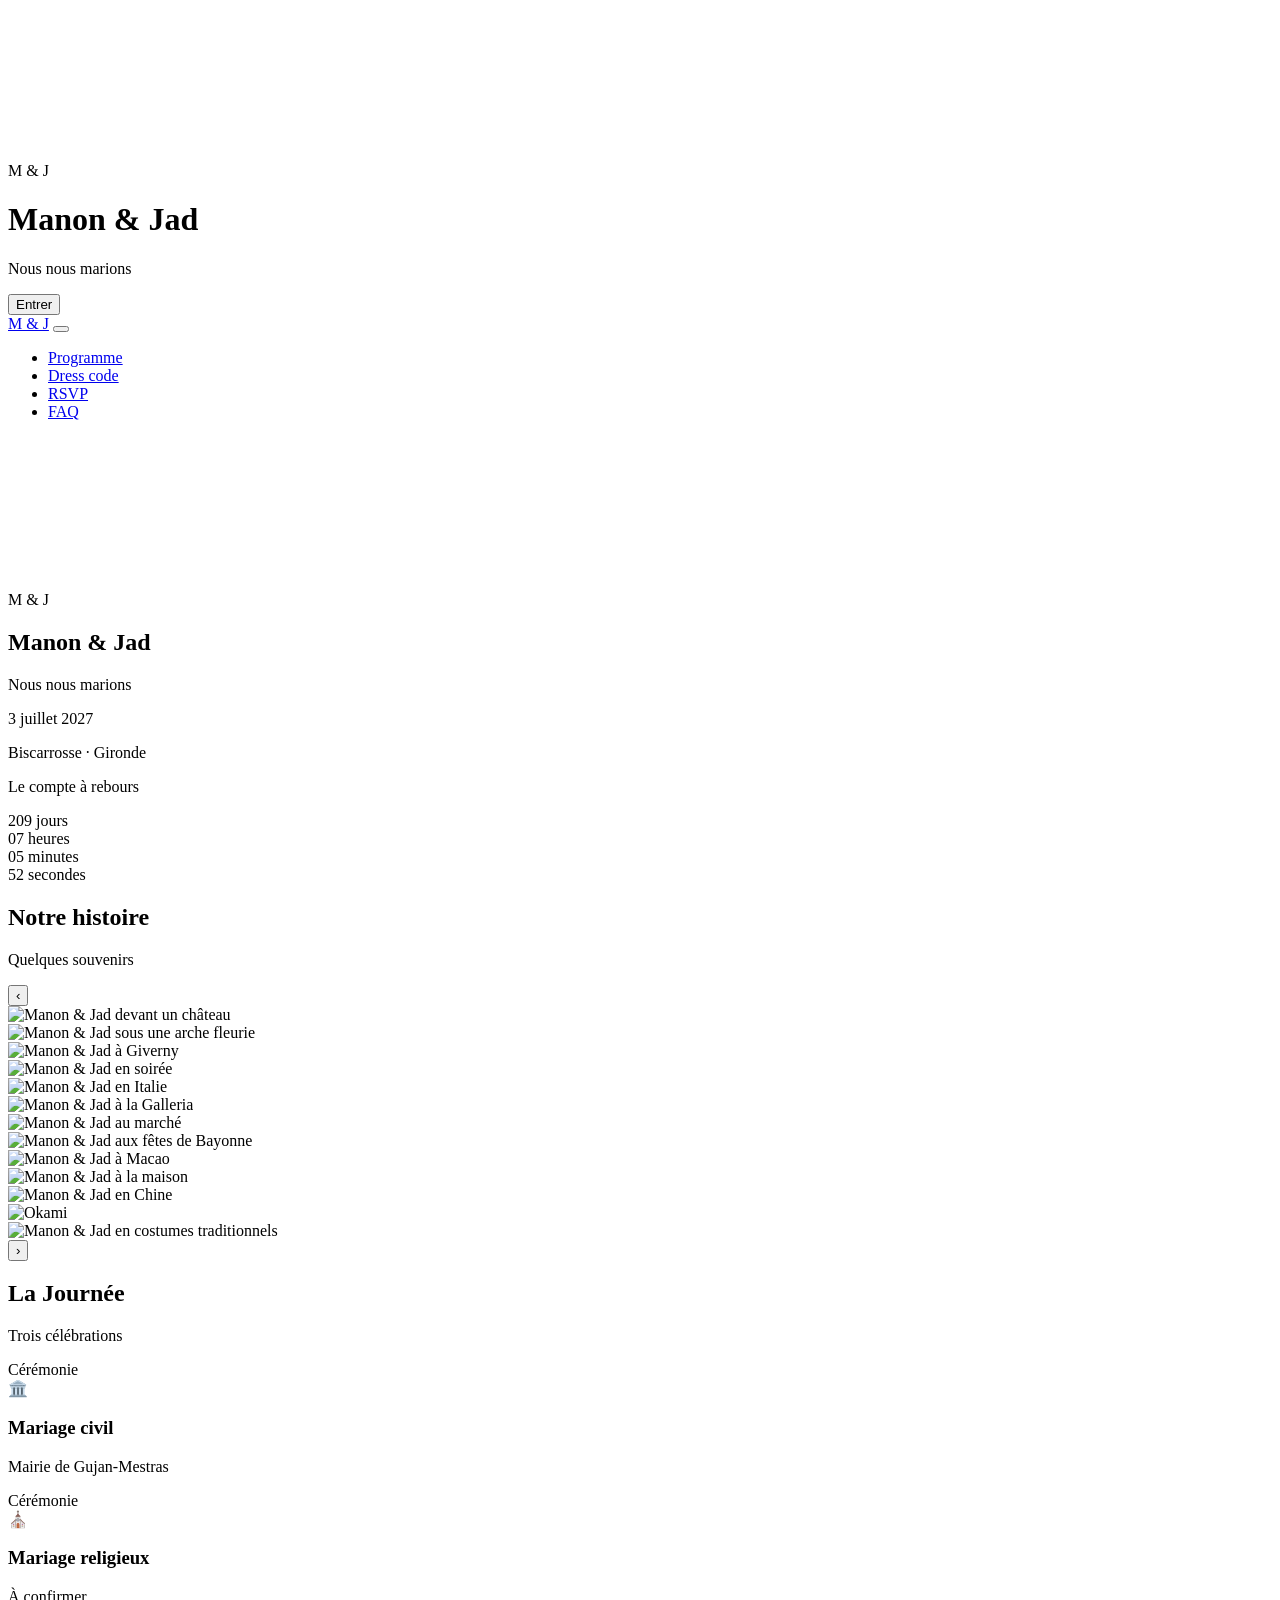
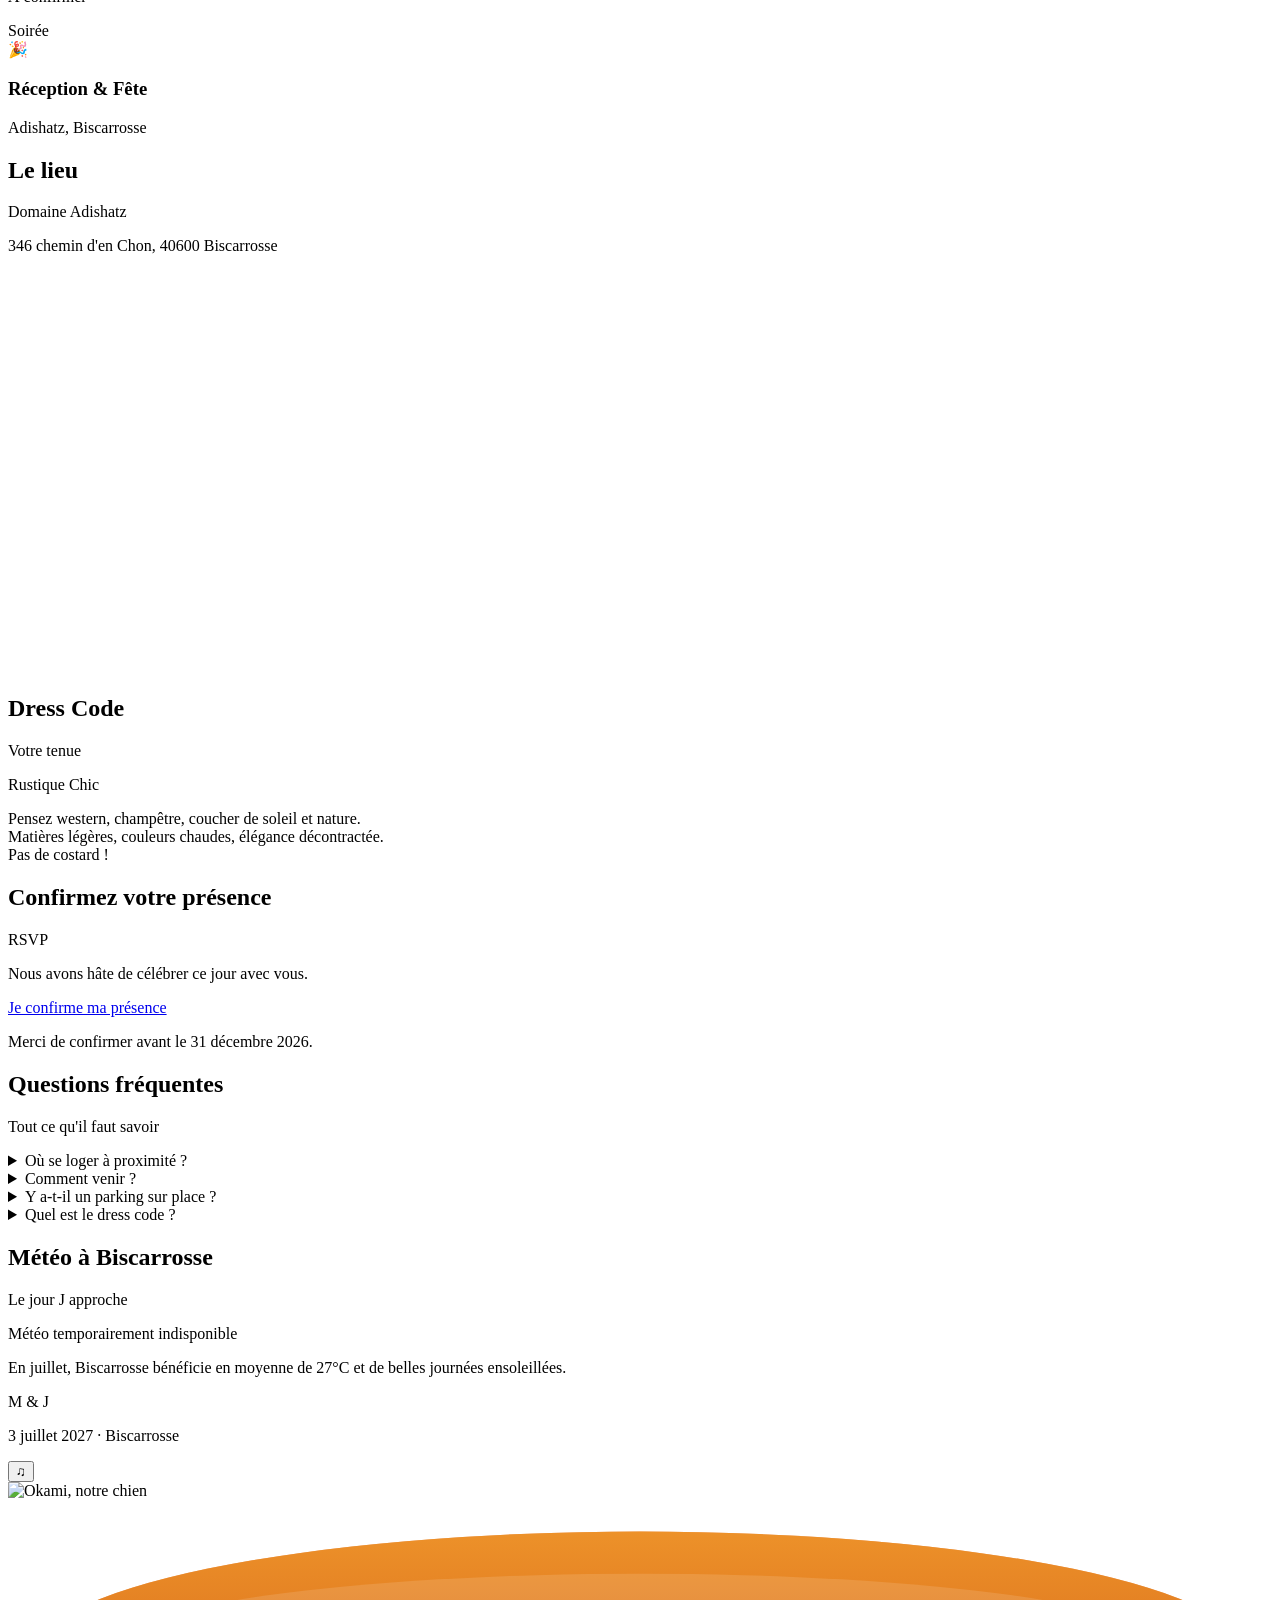
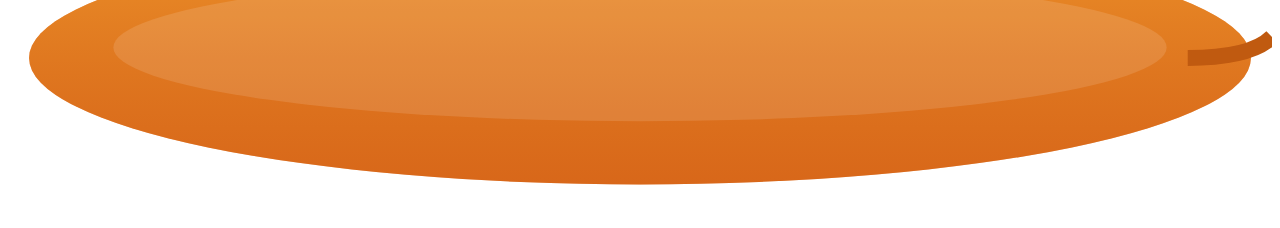
==== index.html @ ab93e3b0 "style: Manon & Jad partout + revert hero mobile Co-Authored-By: Claude Opus 4.6 <noreply@anthropic.c" ====
<!DOCTYPE html><html lang="fr"> <head><meta charset="UTF-8"><meta name="viewport" content="width=device-width, initial-scale=1.0"><meta name="description" content="Mariage de Manon & Jad - 3 juillet 2027 - Biscarrosse, Gironde"><meta property="og:title" content="Manon &amp; Jad - 3 juillet 2027"><meta property="og:description" content="Manon & Jad se marient le 3 juillet 2027 à Biscarrosse"><meta property="og:image" content="https://lupa-et-lupo.github.io/site-mariage/images/hero-aquarelle.png"><meta property="og:type" content="website"><meta property="og:url" content="https://lupa-et-lupo.github.io/site-mariage/"><link rel="icon" type="image/svg+xml" href="/mariage-jad-manon/favicon.svg"><title>Manon &amp; Jad - 3 juillet 2027</title><link rel="stylesheet" href="/mariage-jad-manon/_astro/index.U7DSeB22.css"></head> <body>  <div class="splash" id="splash" data-astro-cid-mlbag6b5> <video class="splash-video" autoplay muted loop playsinline poster="/mariage-jad-manon/images/hero-aquarelle.png" data-astro-cid-mlbag6b5> <source src="/mariage-jad-manon/images/hero-video.mp4" type="video/mp4" data-astro-cid-mlbag6b5> </video> <div class="splash-overlay" data-astro-cid-mlbag6b5></div> <div class="splash-content" data-astro-cid-mlbag6b5> <div class="splash-monogram" data-astro-cid-mlbag6b5>M & J</div> <h1 class="splash-names" data-astro-cid-mlbag6b5>Manon <span class="splash-amp" data-astro-cid-mlbag6b5>&</span> Jad</h1> <p class="splash-tagline" data-astro-cid-mlbag6b5>Nous nous marions</p> <button class="splash-enter" id="splash-enter" data-astro-cid-mlbag6b5>Entrer</button> </div> </div>  <script type="module">const e=document.getElementById("splash"),t=document.getElementById("splash-enter");document.body.classList.add("splash-active");t?.addEventListener("click",()=>{e?.classList.add("fade-out"),document.body.classList.remove("splash-active"),setTimeout(()=>{e?.remove()},800),document.dispatchEvent(new CustomEvent("siteEntered"))});</script> <nav class="navbar" id="navbar" data-astro-cid-5blmo7yk> <a href="#accueil" class="nav-logo" data-astro-cid-5blmo7yk>M & J</a> <button class="nav-toggle" id="nav-toggle" aria-label="Menu" data-astro-cid-5blmo7yk> <span data-astro-cid-5blmo7yk></span> <span data-astro-cid-5blmo7yk></span> <span data-astro-cid-5blmo7yk></span> </button> <ul class="nav-links" id="nav-links" data-astro-cid-5blmo7yk> <li data-astro-cid-5blmo7yk><a href="#programme" data-astro-cid-5blmo7yk>Programme</a></li> <li data-astro-cid-5blmo7yk><a href="#dresscode" data-astro-cid-5blmo7yk>Dress code</a></li> <li data-astro-cid-5blmo7yk><a href="#rsvp" data-astro-cid-5blmo7yk>RSVP</a></li> <li data-astro-cid-5blmo7yk><a href="#faq" data-astro-cid-5blmo7yk>FAQ</a></li> </ul> </nav> <script type="module">const e=document.getElementById("navbar"),l=document.getElementById("nav-toggle"),n=document.getElementById("nav-links");function s(){e&&(window.scrollY>80?e.classList.add("scrolled"):e.classList.remove("scrolled"))}window.addEventListener("scroll",s);s();l?.addEventListener("click",()=>{n?.classList.toggle("open"),l.classList.toggle("open")});n?.querySelectorAll("a").forEach(t=>{t.addEventListener("click",()=>{n.classList.remove("open"),l?.classList.remove("open")})});</script> <section class="hero" id="accueil" data-astro-cid-bbe6dxrz> <video class="hero-video" autoplay muted loop playsinline poster="/mariage-jad-manon/images/hero-aquarelle.png" data-astro-cid-bbe6dxrz> <source src="/mariage-jad-manon/images/hero-video.mp4" type="video/mp4" data-astro-cid-bbe6dxrz> </video> <div class="hero-overlay" data-astro-cid-bbe6dxrz></div> <div class="hero-content" data-astro-cid-bbe6dxrz> <div class="monogram" data-astro-cid-bbe6dxrz>M & J</div> <h1 class="names" data-astro-cid-bbe6dxrz>Manon <span class="amp" data-astro-cid-bbe6dxrz>&</span> Jad</h1> <p class="hero-tagline" data-astro-cid-bbe6dxrz>Nous nous marions</p> <p class="hero-date" data-astro-cid-bbe6dxrz>3 juillet 2027</p> <p class="hero-lieu" data-astro-cid-bbe6dxrz>Biscarrosse &middot; Gironde</p> </div> <div class="scroll-indicator" aria-hidden="true" data-astro-cid-bbe6dxrz> <div class="chevron" data-astro-cid-bbe6dxrz></div> <div class="chevron" data-astro-cid-bbe6dxrz></div> </div> </section> <section class="countdown-section" data-astro-cid-rice64zl> <p class="countdown-label" data-astro-cid-rice64zl>Le compte à rebours</p> <div class="countdown" data-astro-cid-rice64zl> <div class="countdown-item reveal" data-astro-cid-rice64zl> <span class="countdown-number" id="days" data-astro-cid-rice64zl>---</span> <span class="countdown-unit" data-astro-cid-rice64zl>jours</span> </div> <div class="countdown-item reveal" data-astro-cid-rice64zl> <span class="countdown-number" id="hours" data-astro-cid-rice64zl>--</span> <span class="countdown-unit" data-astro-cid-rice64zl>heures</span> </div> <div class="countdown-item reveal" data-astro-cid-rice64zl> <span class="countdown-number" id="minutes" data-astro-cid-rice64zl>--</span> <span class="countdown-unit" data-astro-cid-rice64zl>minutes</span> </div> <div class="countdown-item reveal" data-astro-cid-rice64zl> <span class="countdown-number" id="seconds" data-astro-cid-rice64zl>--</span> <span class="countdown-unit" data-astro-cid-rice64zl>secondes</span> </div> </div> </section> <script type="module">function d(){const c=new Date("2027-07-03T14:00:00"),a=new Date,t=c.getTime()-a.getTime();if(t<=0)return;const i=Math.floor(t/(1e3*60*60*24)),r=Math.floor(t%(1e3*60*60*24)/(1e3*60*60)),u=Math.floor(t%(1e3*60*60)/(1e3*60)),l=Math.floor(t%(1e3*60)/1e3),e=document.getElementById("days"),n=document.getElementById("hours"),o=document.getElementById("minutes"),s=document.getElementById("seconds");e&&(e.textContent=String(i)),n&&(n.textContent=String(r).padStart(2,"0")),o&&(o.textContent=String(u).padStart(2,"0")),s&&(s.textContent=String(l).padStart(2,"0"))}d();setInterval(d,1e3);</script> <section class="section-gallery" id="galerie" data-astro-cid-ihllb3az> <h2 class="section-title" data-astro-cid-ihllb3az>Notre histoire</h2> <p class="section-sub" data-astro-cid-ihllb3az>Quelques souvenirs</p> <div class="carousel-wrapper" data-astro-cid-ihllb3az> <button class="carousel-arrow carousel-prev" id="carousel-prev" aria-label="Photo précédente" data-astro-cid-ihllb3az>&#8249;</button> <div class="carousel-track" id="carousel-track" data-astro-cid-ihllb3az> <div class="carousel-item" data-astro-cid-ihllb3az> <img src="/mariage-jad-manon/images/gallery/photo-1.jpg" alt="Manon &amp; Jad devant un château" loading="lazy" data-astro-cid-ihllb3az> </div><div class="carousel-item" data-astro-cid-ihllb3az> <img src="/mariage-jad-manon/images/gallery/photo-2.jpg" alt="Manon &amp; Jad sous une arche fleurie" loading="lazy" data-astro-cid-ihllb3az> </div><div class="carousel-item" data-astro-cid-ihllb3az> <img src="/mariage-jad-manon/images/gallery/photo-7.jpg" alt="Manon &amp; Jad à Giverny" loading="lazy" data-astro-cid-ihllb3az> </div><div class="carousel-item" data-astro-cid-ihllb3az> <img src="/mariage-jad-manon/images/gallery/photo-4.jpg" alt="Manon &amp; Jad en soirée" loading="lazy" data-astro-cid-ihllb3az> </div><div class="carousel-item" data-astro-cid-ihllb3az> <img src="/mariage-jad-manon/images/gallery/photo-8.jpg" alt="Manon &amp; Jad en Italie" loading="lazy" data-astro-cid-ihllb3az> </div><div class="carousel-item" data-astro-cid-ihllb3az> <img src="/mariage-jad-manon/images/gallery/photo-9.jpg" alt="Manon &amp; Jad à la Galleria" loading="lazy" data-astro-cid-ihllb3az> </div><div class="carousel-item" data-astro-cid-ihllb3az> <img src="/mariage-jad-manon/images/gallery/photo-3.jpg" alt="Manon &amp; Jad au marché" loading="lazy" data-astro-cid-ihllb3az> </div><div class="carousel-item" data-astro-cid-ihllb3az> <img src="/mariage-jad-manon/images/gallery/photo-10.jpg" alt="Manon &amp; Jad aux fêtes de Bayonne" loading="lazy" data-astro-cid-ihllb3az> </div><div class="carousel-item" data-astro-cid-ihllb3az> <img src="/mariage-jad-manon/images/gallery/photo-11.jpg" alt="Manon &amp; Jad à Macao" loading="lazy" data-astro-cid-ihllb3az> </div><div class="carousel-item" data-astro-cid-ihllb3az> <img src="/mariage-jad-manon/images/gallery/photo-6.jpg" alt="Manon &amp; Jad à la maison" loading="lazy" data-astro-cid-ihllb3az> </div><div class="carousel-item" data-astro-cid-ihllb3az> <img src="/mariage-jad-manon/images/gallery/photo-12.jpg" alt="Manon &amp; Jad en Chine" loading="lazy" data-astro-cid-ihllb3az> </div><div class="carousel-item" data-astro-cid-ihllb3az> <img src="/mariage-jad-manon/images/gallery/photo-5.jpg" alt="Okami" loading="lazy" data-astro-cid-ihllb3az> </div><div class="carousel-item" data-astro-cid-ihllb3az> <img src="/mariage-jad-manon/images/gallery/photo-13.jpg" alt="Manon &amp; Jad en costumes traditionnels" loading="lazy" data-astro-cid-ihllb3az> </div> </div> <button class="carousel-arrow carousel-next" id="carousel-next" aria-label="Photo suivante" data-astro-cid-ihllb3az>&#8250;</button> </div> </section>  <script type="module">const e=document.getElementById("carousel-track"),r=document.getElementById("carousel-prev"),a=document.getElementById("carousel-next");if(e){r?.addEventListener("click",()=>{e.scrollBy({left:-320,behavior:"smooth"})}),a?.addEventListener("click",()=>{e.scrollBy({left:320,behavior:"smooth"})});let t=!1,o,l;e.addEventListener("mousedown",s=>{t=!0,e.classList.add("grabbing"),o=s.pageX-e.offsetLeft,l=e.scrollLeft}),e.addEventListener("mouseleave",()=>{t=!1,e.classList.remove("grabbing")}),e.addEventListener("mouseup",()=>{t=!1,e.classList.remove("grabbing")}),e.addEventListener("mousemove",s=>{if(!t)return;s.preventDefault();const n=(s.pageX-e.offsetLeft-o)*1.5;e.scrollLeft=l-n})}</script> <section class="section-events" id="programme" data-astro-cid-bqssetp2> <h2 class="section-title" data-astro-cid-bqssetp2>La Journée</h2> <p class="section-sub" data-astro-cid-bqssetp2>Trois célébrations</p> <div class="events-grid" data-astro-cid-bqssetp2> <div class="event-card reveal" data-astro-cid-bqssetp2> <span class="event-time" data-astro-cid-bqssetp2>Cérémonie</span> <div class="event-icon" data-astro-cid-bqssetp2>🏛️</div> <h3 data-astro-cid-bqssetp2>Mariage civil</h3> <p data-astro-cid-bqssetp2>Mairie de Gujan-Mestras</p> </div> <div class="event-card reveal" data-astro-cid-bqssetp2> <span class="event-time" data-astro-cid-bqssetp2>Cérémonie</span> <div class="event-icon" data-astro-cid-bqssetp2>⛪</div> <h3 data-astro-cid-bqssetp2>Mariage religieux</h3> <p data-astro-cid-bqssetp2>À confirmer</p> </div> <div class="event-card reveal" data-astro-cid-bqssetp2> <span class="event-time" data-astro-cid-bqssetp2>Soirée</span> <div class="event-icon" data-astro-cid-bqssetp2>🎉</div> <h3 data-astro-cid-bqssetp2>Réception & Fête</h3> <p data-astro-cid-bqssetp2>Adishatz, Biscarrosse</p> </div> </div> </section> <section class="section-lieu" id="lieu" data-astro-cid-ng3qqxoy> <h2 class="section-title" data-astro-cid-ng3qqxoy>Le lieu</h2> <p class="section-sub" data-astro-cid-ng3qqxoy>Domaine Adishatz</p> <p class="lieu-address reveal" data-astro-cid-ng3qqxoy>346 chemin d'en Chon, 40600 Biscarrosse</p> <div class="lieu-map reveal" data-astro-cid-ng3qqxoy> <iframe src="https://www.google.com/maps/embed?pb=!1m18!1m12!1m3!1d2500000!2d2.5!3d46.5!2m3!1f0!2f0!3f0!3m2!1i1024!2i768!4f13.1!3m3!1m2!1s0xd54a9c8b0e8b8c1%3A0x0!2zNDTCsDI1JzUzLjAiTiAxwrAwOScxNS4zIlc!5e1!3m2!1sfr!2sfr!4v1" width="100%" height="400" style="border:0; border-radius:4px;" allowfullscreen="" loading="lazy" referrerpolicy="no-referrer-when-downgrade" data-astro-cid-ng3qqxoy>
    </iframe> </div> </section> <section class="section-dresscode" id="dresscode" data-astro-cid-q4citqkx> <h2 class="section-title" data-astro-cid-q4citqkx>Dress Code</h2> <p class="section-sub" data-astro-cid-q4citqkx>Votre tenue</p> <div class="dresscode-tag reveal" data-astro-cid-q4citqkx> <span data-astro-cid-q4citqkx>Rustique Chic</span> </div> <p class="dresscode-text reveal" data-astro-cid-q4citqkx>
Pensez western, champêtre, coucher de soleil et nature.<br data-astro-cid-q4citqkx>
Matières légères, couleurs chaudes, élégance décontractée.<br data-astro-cid-q4citqkx>
Pas de costard !
</p> </section> <section class="section-rsvp" id="rsvp" data-astro-cid-6st2aqjv> <h2 class="section-title" data-astro-cid-6st2aqjv>Confirmez votre présence</h2> <p class="section-sub" data-astro-cid-6st2aqjv>RSVP</p> <p class="rsvp-text reveal" data-astro-cid-6st2aqjv>
Nous avons hâte de célébrer ce jour avec vous.
</p> <a href="https://forms.gle/mvz8ZEUBcFnYj1Mh6" class="rsvp-button reveal" target="_blank" rel="noopener noreferrer" data-astro-cid-6st2aqjv>
Je confirme ma présence
</a> <p class="rsvp-note reveal" data-astro-cid-6st2aqjv>
Merci de confirmer avant le 31 décembre 2026.
</p> </section> <section class="section-faq" id="faq" data-astro-cid-z6gx6xcw> <h2 class="section-title" data-astro-cid-z6gx6xcw>Questions fréquentes</h2> <p class="section-sub" data-astro-cid-z6gx6xcw>Tout ce qu'il faut savoir</p> <div class="faq-list" data-astro-cid-z6gx6xcw> <details class="faq-item reveal" data-astro-cid-z6gx6xcw> <summary class="faq-question" data-astro-cid-z6gx6xcw>Où se loger à proximité ?</summary> <p class="faq-answer" data-astro-cid-z6gx6xcw>Il y a de nombreux Airbnb et campings très bien notés à proximité de Biscarrosse. Nous vous communiquerons prochainement de bonnes adresses et recommandations.</p> </details><details class="faq-item reveal" data-astro-cid-z6gx6xcw> <summary class="faq-question" data-astro-cid-z6gx6xcw>Comment venir ?</summary> <p class="faq-answer" data-astro-cid-z6gx6xcw>Depuis Paris, les gares les plus proches sont Arcachon, Bordeaux et Gujan-Mestras. À partir de là, le mieux est d&#39;être véhiculé pour rejoindre Biscarrosse.</p> </details><details class="faq-item reveal" data-astro-cid-z6gx6xcw> <summary class="faq-question" data-astro-cid-z6gx6xcw>Y a-t-il un parking sur place ?</summary> <p class="faq-answer" data-astro-cid-z6gx6xcw>Oui, un parking est disponible sur place.</p> </details><details class="faq-item reveal" data-astro-cid-z6gx6xcw> <summary class="faq-question" data-astro-cid-z6gx6xcw>Quel est le dress code ?</summary> <p class="faq-answer" data-astro-cid-z6gx6xcw>Rustique chic, western, champêtre. Pensez matières légères et élégance décontractée. Pas de costard !</p> </details> </div> </section> <section class="section-weather" id="meteo" data-astro-cid-nxvviakx> <h2 class="section-title" data-astro-cid-nxvviakx>Météo à Biscarrosse</h2> <p class="section-sub" data-astro-cid-nxvviakx>Le jour J approche</p> <div class="weather-card reveal" id="weather-card" data-astro-cid-nxvviakx> <div class="weather-loading" id="weather-loading" data-astro-cid-nxvviakx> <span class="weather-spinner" data-astro-cid-nxvviakx></span> <p data-astro-cid-nxvviakx>Chargement de la météo...</p> </div> <div class="weather-content" id="weather-content" style="display:none" data-astro-cid-nxvviakx> <div class="weather-main" data-astro-cid-nxvviakx> <span class="weather-icon" id="weather-icon" data-astro-cid-nxvviakx></span> <span class="weather-temp" id="weather-temp" data-astro-cid-nxvviakx></span> </div> <p class="weather-desc" id="weather-desc" data-astro-cid-nxvviakx></p> <div class="weather-details" data-astro-cid-nxvviakx> <div class="weather-detail" data-astro-cid-nxvviakx> <span class="detail-label" data-astro-cid-nxvviakx>Ressenti</span> <span class="detail-value" id="weather-feels" data-astro-cid-nxvviakx></span> </div> <div class="weather-detail" data-astro-cid-nxvviakx> <span class="detail-label" data-astro-cid-nxvviakx>Vent</span> <span class="detail-value" id="weather-wind" data-astro-cid-nxvviakx></span> </div> <div class="weather-detail" data-astro-cid-nxvviakx> <span class="detail-label" data-astro-cid-nxvviakx>Humidité</span> <span class="detail-value" id="weather-humidity" data-astro-cid-nxvviakx></span> </div> </div> </div> </div> <p class="weather-note reveal" data-astro-cid-nxvviakx>
En juillet, Biscarrosse bénéficie en moyenne de 27°C et de belles journées ensoleillées.
</p> </section> <script type="module">async function h(){const t=document.getElementById("weather-loading"),n=document.getElementById("weather-content");try{const e=(await(await fetch("https://api.open-meteo.com/v1/forecast?latitude=44.3917&longitude=-1.1667&current=temperature_2m,relative_humidity_2m,apparent_temperature,wind_speed_10m,weather_code&timezone=Europe/Paris")).json()).current,u={0:{icon:"☀️",desc:"Ciel dégagé"},1:{icon:"🌤️",desc:"Peu nuageux"},2:{icon:"⛅",desc:"Partiellement nuageux"},3:{icon:"☁️",desc:"Couvert"},45:{icon:"🌫️",desc:"Brouillard"},48:{icon:"🌫️",desc:"Brouillard givrant"},51:{icon:"🌦️",desc:"Bruine légère"},53:{icon:"🌦️",desc:"Bruine"},55:{icon:"🌧️",desc:"Bruine dense"},61:{icon:"🌧️",desc:"Pluie légère"},63:{icon:"🌧️",desc:"Pluie"},65:{icon:"🌧️",desc:"Forte pluie"},80:{icon:"🌦️",desc:"Averses"},81:{icon:"🌧️",desc:"Averses modérées"},82:{icon:"⛈️",desc:"Fortes averses"},95:{icon:"⚡",desc:"Orage"}},l=e.weather_code,c=u[l]||{icon:"☀️",desc:"Beau temps"},o=document.getElementById("weather-icon"),i=document.getElementById("weather-temp"),d=document.getElementById("weather-desc"),r=document.getElementById("weather-feels"),s=document.getElementById("weather-wind"),a=document.getElementById("weather-humidity");o&&(o.textContent=c.icon),i&&(i.textContent=Math.round(e.temperature_2m)+"°C"),d&&(d.textContent=c.desc),r&&(r.textContent=Math.round(e.apparent_temperature)+"°C"),s&&(s.textContent=Math.round(e.wind_speed_10m)+" km/h"),a&&(a.textContent=e.relative_humidity_2m+"%"),t&&(t.style.display="none"),n&&(n.style.display="block")}catch{t&&(t.innerHTML="<p>Météo temporairement indisponible</p>")}}h();</script> <footer class="footer" data-astro-cid-sz7xmlte> <div class="footer-mono" data-astro-cid-sz7xmlte>M & J</div> <p data-astro-cid-sz7xmlte>3 juillet 2027 &middot; Biscarrosse</p> </footer> <button class="sound-toggle muted" id="sound-toggle" title="Ambiance sonore" aria-label="Activer ou couper le son"> <span class="sound-icon-off">&#9835;</span> <span class="sound-icon-on" style="display:none">&#9834;</span> </button> <audio id="ambient-audio" loop preload="auto" src="/mariage-jad-manon/sounds/waves.mp3"></audio> <audio id="music-audio" loop preload="auto" src="/mariage-jad-manon/sounds/surfin-usa.mp3"></audio> <script type="module">const t=document.getElementById("sound-toggle"),n=document.getElementById("ambient-audio"),o=document.getElementById("music-audio");let e=!1,l=!1;n&&(n.volume=.3);o&&(o.volume=.25);function u(){if(!t)return;const i=t.querySelector(".sound-icon-off"),s=t.querySelector(".sound-icon-on");i&&s&&(i.style.display=e?"none":"inline",s.style.display=e?"inline":"none"),t.classList.toggle("muted",!e)}function c(){n?.play().catch(()=>{}),o?.play().catch(()=>{})}function a(){n?.pause(),o?.pause()}document.addEventListener("siteEntered",()=>{l||(c(),(n||o)&&(e=!0,l=!0,u()))});t?.addEventListener("click",i=>{i.stopPropagation(),l=!0,e?(a(),e=!1):(c(),e=!0),u()});</script> <div class="okami-parallax" id="okami-parallax" data-astro-cid-x57fo524> <div class="okami-surf-wrapper" data-astro-cid-x57fo524> <img src="/mariage-jad-manon/images/okami.png" alt="Okami, notre chien" class="okami-img" data-astro-cid-x57fo524> <svg class="surfboard" viewBox="0 0 120 30" xmlns="http://www.w3.org/2000/svg" data-astro-cid-x57fo524> <ellipse cx="60" cy="15" rx="58" ry="12" fill="#e87020" data-astro-cid-x57fo524></ellipse> <ellipse cx="60" cy="15" rx="58" ry="12" fill="url(#surfGrad)" data-astro-cid-x57fo524></ellipse> <ellipse cx="60" cy="14" rx="50" ry="7" fill="rgba(255,255,255,0.12)" data-astro-cid-x57fo524></ellipse> <path d="M112 15 Q118 15 120 13" stroke="#c05a10" stroke-width="1.5" fill="none" data-astro-cid-x57fo524></path> <defs data-astro-cid-x57fo524> <linearGradient id="surfGrad" x1="0" y1="0" x2="0" y2="1" data-astro-cid-x57fo524> <stop offset="0%" stop-color="#f0a830" stop-opacity="0.6" data-astro-cid-x57fo524></stop> <stop offset="100%" stop-color="#c05a10" stop-opacity="0.4" data-astro-cid-x57fo524></stop> </linearGradient> </defs> </svg> </div> </div> <script type="module">const o=document.getElementById("okami-parallax");let t=!1;function a(){if(!o)return;const n=window.scrollY,l=window.innerHeight,s=document.documentElement.scrollHeight,e=n/(s-l),r=-n*.15,c=e*-120,i=Math.sin(e*Math.PI*3)*8;o.style.transform=`translateY(${r}px) translateX(${c}px) rotate(${i}deg)`,t=!1}window.addEventListener("scroll",()=>{t||(requestAnimationFrame(a),t=!0)});a();</script>  <script type="module">const s=new IntersectionObserver(e=>{e.forEach(r=>{r.isIntersecting&&r.target.classList.add("visible")})},{threshold:.1});document.querySelectorAll(".reveal").forEach(e=>{s.observe(e)});</script> </body> </html>
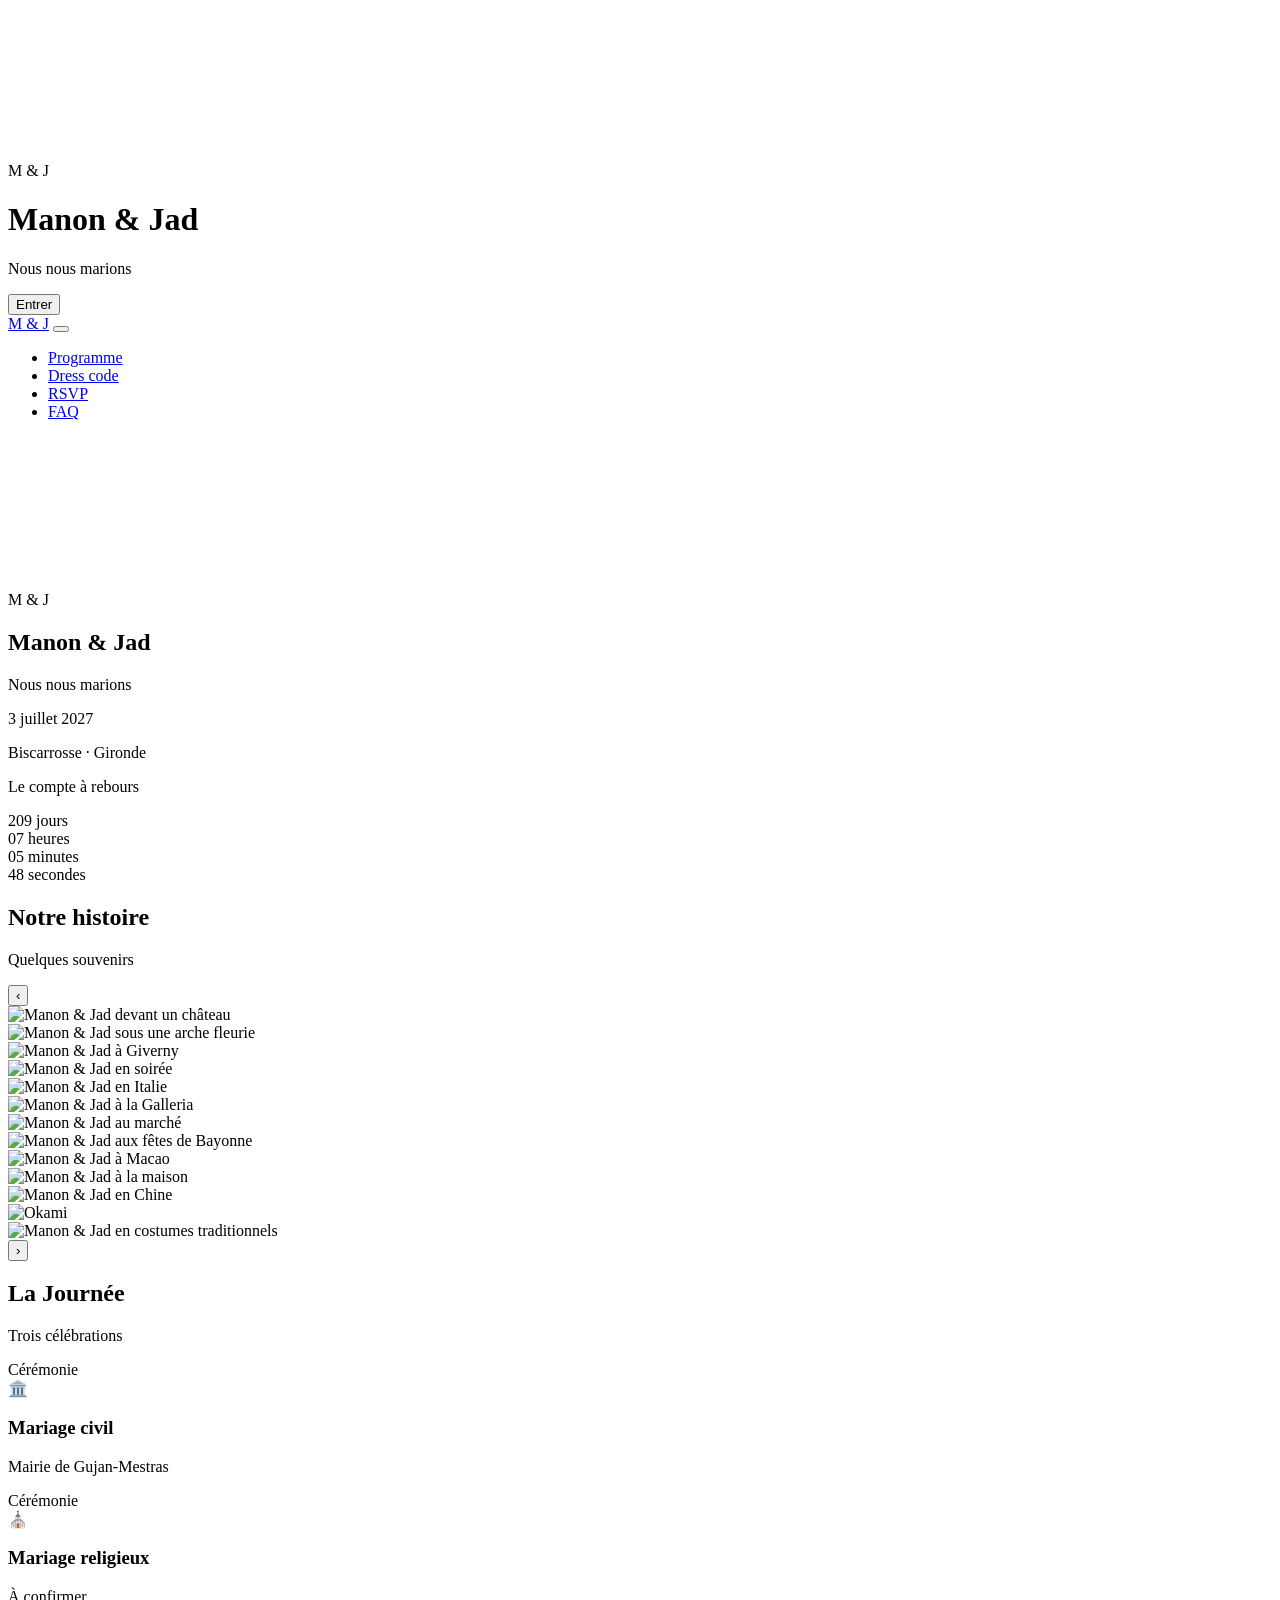
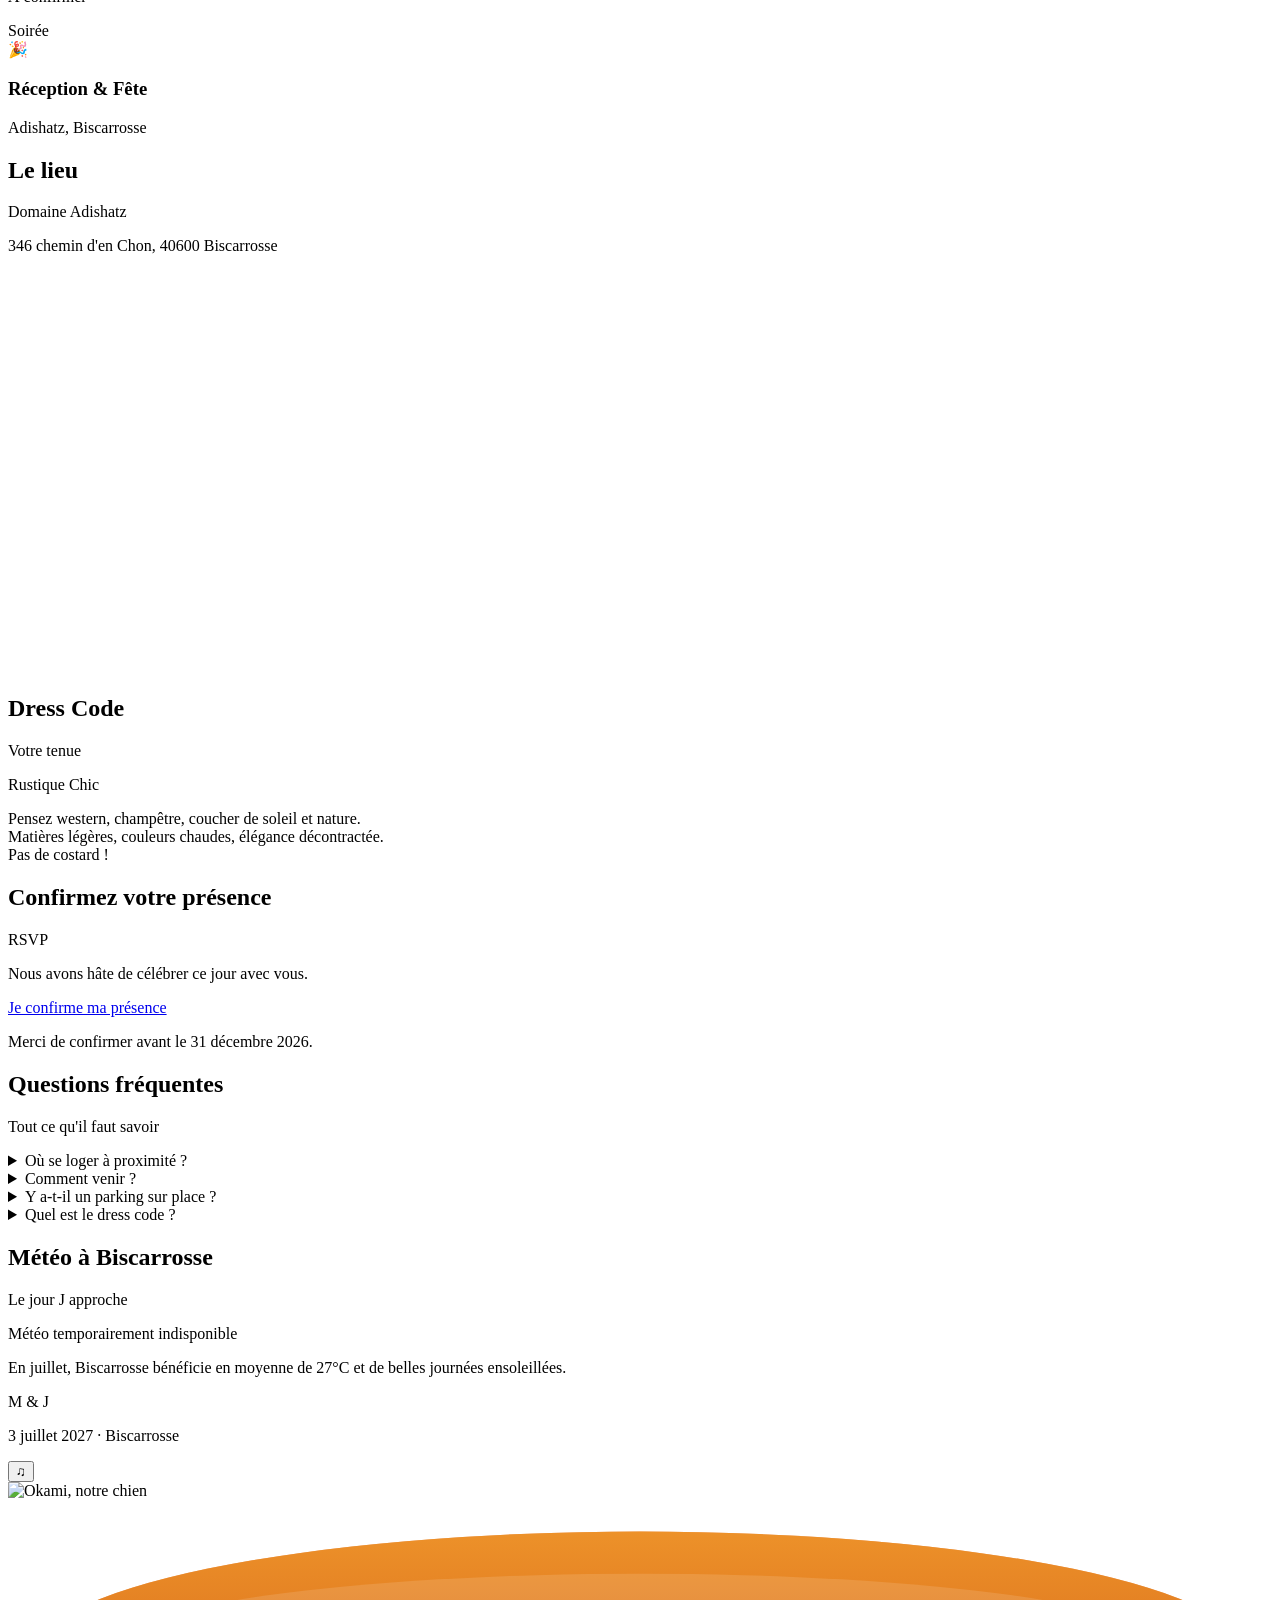
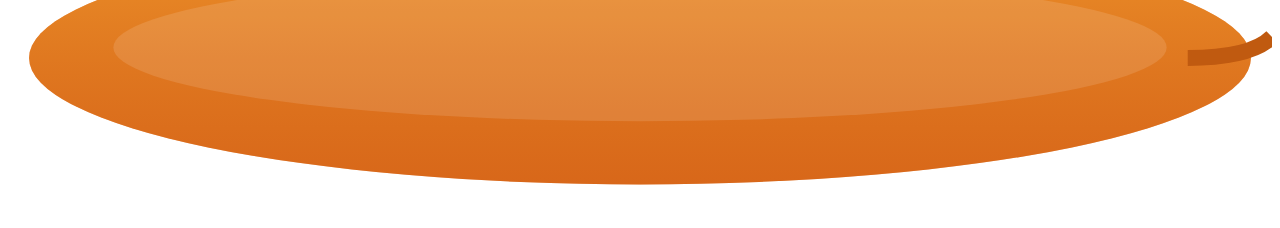
==== commit 7a1d7559: "style: hero mobile 50vh, contenu top-right Co-Authored-By: Claude Opus 4.6 <noreply@anthropic.com>" ====
--- a/index.html
+++ b/index.html
@@ -1,4 +1,4 @@
-<!DOCTYPE html><html lang="fr"> <head><meta charset="UTF-8"><meta name="viewport" content="width=device-width, initial-scale=1.0"><meta name="description" content="Mariage de Manon & Jad - 3 juillet 2027 - Biscarrosse, Gironde"><meta property="og:title" content="Manon &amp; Jad - 3 juillet 2027"><meta property="og:description" content="Manon & Jad se marient le 3 juillet 2027 à Biscarrosse"><meta property="og:image" content="https://lupa-et-lupo.github.io/site-mariage/images/hero-aquarelle.png"><meta property="og:type" content="website"><meta property="og:url" content="https://lupa-et-lupo.github.io/site-mariage/"><link rel="icon" type="image/svg+xml" href="/mariage-jad-manon/favicon.svg"><title>Manon &amp; Jad - 3 juillet 2027</title><link rel="stylesheet" href="/mariage-jad-manon/_astro/index.U7DSeB22.css"></head> <body>  <div class="splash" id="splash" data-astro-cid-mlbag6b5> <video class="splash-video" autoplay muted loop playsinline poster="/mariage-jad-manon/images/hero-aquarelle.png" data-astro-cid-mlbag6b5> <source src="/mariage-jad-manon/images/hero-video.mp4" type="video/mp4" data-astro-cid-mlbag6b5> </video> <div class="splash-overlay" data-astro-cid-mlbag6b5></div> <div class="splash-content" data-astro-cid-mlbag6b5> <div class="splash-monogram" data-astro-cid-mlbag6b5>M & J</div> <h1 class="splash-names" data-astro-cid-mlbag6b5>Manon <span class="splash-amp" data-astro-cid-mlbag6b5>&</span> Jad</h1> <p class="splash-tagline" data-astro-cid-mlbag6b5>Nous nous marions</p> <button class="splash-enter" id="splash-enter" data-astro-cid-mlbag6b5>Entrer</button> </div> </div>  <script type="module">const e=document.getElementById("splash"),t=document.getElementById("splash-enter");document.body.classList.add("splash-active");t?.addEventListener("click",()=>{e?.classList.add("fade-out"),document.body.classList.remove("splash-active"),setTimeout(()=>{e?.remove()},800),document.dispatchEvent(new CustomEvent("siteEntered"))});</script> <nav class="navbar" id="navbar" data-astro-cid-5blmo7yk> <a href="#accueil" class="nav-logo" data-astro-cid-5blmo7yk>M & J</a> <button class="nav-toggle" id="nav-toggle" aria-label="Menu" data-astro-cid-5blmo7yk> <span data-astro-cid-5blmo7yk></span> <span data-astro-cid-5blmo7yk></span> <span data-astro-cid-5blmo7yk></span> </button> <ul class="nav-links" id="nav-links" data-astro-cid-5blmo7yk> <li data-astro-cid-5blmo7yk><a href="#programme" data-astro-cid-5blmo7yk>Programme</a></li> <li data-astro-cid-5blmo7yk><a href="#dresscode" data-astro-cid-5blmo7yk>Dress code</a></li> <li data-astro-cid-5blmo7yk><a href="#rsvp" data-astro-cid-5blmo7yk>RSVP</a></li> <li data-astro-cid-5blmo7yk><a href="#faq" data-astro-cid-5blmo7yk>FAQ</a></li> </ul> </nav> <script type="module">const e=document.getElementById("navbar"),l=document.getElementById("nav-toggle"),n=document.getElementById("nav-links");function s(){e&&(window.scrollY>80?e.classList.add("scrolled"):e.classList.remove("scrolled"))}window.addEventListener("scroll",s);s();l?.addEventListener("click",()=>{n?.classList.toggle("open"),l.classList.toggle("open")});n?.querySelectorAll("a").forEach(t=>{t.addEventListener("click",()=>{n.classList.remove("open"),l?.classList.remove("open")})});</script> <section class="hero" id="accueil" data-astro-cid-bbe6dxrz> <video class="hero-video" autoplay muted loop playsinline poster="/mariage-jad-manon/images/hero-aquarelle.png" data-astro-cid-bbe6dxrz> <source src="/mariage-jad-manon/images/hero-video.mp4" type="video/mp4" data-astro-cid-bbe6dxrz> </video> <div class="hero-overlay" data-astro-cid-bbe6dxrz></div> <div class="hero-content" data-astro-cid-bbe6dxrz> <div class="monogram" data-astro-cid-bbe6dxrz>M & J</div> <h1 class="names" data-astro-cid-bbe6dxrz>Manon <span class="amp" data-astro-cid-bbe6dxrz>&</span> Jad</h1> <p class="hero-tagline" data-astro-cid-bbe6dxrz>Nous nous marions</p> <p class="hero-date" data-astro-cid-bbe6dxrz>3 juillet 2027</p> <p class="hero-lieu" data-astro-cid-bbe6dxrz>Biscarrosse &middot; Gironde</p> </div> <div class="scroll-indicator" aria-hidden="true" data-astro-cid-bbe6dxrz> <div class="chevron" data-astro-cid-bbe6dxrz></div> <div class="chevron" data-astro-cid-bbe6dxrz></div> </div> </section> <section class="countdown-section" data-astro-cid-rice64zl> <p class="countdown-label" data-astro-cid-rice64zl>Le compte à rebours</p> <div class="countdown" data-astro-cid-rice64zl> <div class="countdown-item reveal" data-astro-cid-rice64zl> <span class="countdown-number" id="days" data-astro-cid-rice64zl>---</span> <span class="countdown-unit" data-astro-cid-rice64zl>jours</span> </div> <div class="countdown-item reveal" data-astro-cid-rice64zl> <span class="countdown-number" id="hours" data-astro-cid-rice64zl>--</span> <span class="countdown-unit" data-astro-cid-rice64zl>heures</span> </div> <div class="countdown-item reveal" data-astro-cid-rice64zl> <span class="countdown-number" id="minutes" data-astro-cid-rice64zl>--</span> <span class="countdown-unit" data-astro-cid-rice64zl>minutes</span> </div> <div class="countdown-item reveal" data-astro-cid-rice64zl> <span class="countdown-number" id="seconds" data-astro-cid-rice64zl>--</span> <span class="countdown-unit" data-astro-cid-rice64zl>secondes</span> </div> </div> </section> <script type="module">function d(){const c=new Date("2027-07-03T14:00:00"),a=new Date,t=c.getTime()-a.getTime();if(t<=0)return;const i=Math.floor(t/(1e3*60*60*24)),r=Math.floor(t%(1e3*60*60*24)/(1e3*60*60)),u=Math.floor(t%(1e3*60*60)/(1e3*60)),l=Math.floor(t%(1e3*60)/1e3),e=document.getElementById("days"),n=document.getElementById("hours"),o=document.getElementById("minutes"),s=document.getElementById("seconds");e&&(e.textContent=String(i)),n&&(n.textContent=String(r).padStart(2,"0")),o&&(o.textContent=String(u).padStart(2,"0")),s&&(s.textContent=String(l).padStart(2,"0"))}d();setInterval(d,1e3);</script> <section class="section-gallery" id="galerie" data-astro-cid-ihllb3az> <h2 class="section-title" data-astro-cid-ihllb3az>Notre histoire</h2> <p class="section-sub" data-astro-cid-ihllb3az>Quelques souvenirs</p> <div class="carousel-wrapper" data-astro-cid-ihllb3az> <button class="carousel-arrow carousel-prev" id="carousel-prev" aria-label="Photo précédente" data-astro-cid-ihllb3az>&#8249;</button> <div class="carousel-track" id="carousel-track" data-astro-cid-ihllb3az> <div class="carousel-item" data-astro-cid-ihllb3az> <img src="/mariage-jad-manon/images/gallery/photo-1.jpg" alt="Manon &amp; Jad devant un château" loading="lazy" data-astro-cid-ihllb3az> </div><div class="carousel-item" data-astro-cid-ihllb3az> <img src="/mariage-jad-manon/images/gallery/photo-2.jpg" alt="Manon &amp; Jad sous une arche fleurie" loading="lazy" data-astro-cid-ihllb3az> </div><div class="carousel-item" data-astro-cid-ihllb3az> <img src="/mariage-jad-manon/images/gallery/photo-7.jpg" alt="Manon &amp; Jad à Giverny" loading="lazy" data-astro-cid-ihllb3az> </div><div class="carousel-item" data-astro-cid-ihllb3az> <img src="/mariage-jad-manon/images/gallery/photo-4.jpg" alt="Manon &amp; Jad en soirée" loading="lazy" data-astro-cid-ihllb3az> </div><div class="carousel-item" data-astro-cid-ihllb3az> <img src="/mariage-jad-manon/images/gallery/photo-8.jpg" alt="Manon &amp; Jad en Italie" loading="lazy" data-astro-cid-ihllb3az> </div><div class="carousel-item" data-astro-cid-ihllb3az> <img src="/mariage-jad-manon/images/gallery/photo-9.jpg" alt="Manon &amp; Jad à la Galleria" loading="lazy" data-astro-cid-ihllb3az> </div><div class="carousel-item" data-astro-cid-ihllb3az> <img src="/mariage-jad-manon/images/gallery/photo-3.jpg" alt="Manon &amp; Jad au marché" loading="lazy" data-astro-cid-ihllb3az> </div><div class="carousel-item" data-astro-cid-ihllb3az> <img src="/mariage-jad-manon/images/gallery/photo-10.jpg" alt="Manon &amp; Jad aux fêtes de Bayonne" loading="lazy" data-astro-cid-ihllb3az> </div><div class="carousel-item" data-astro-cid-ihllb3az> <img src="/mariage-jad-manon/images/gallery/photo-11.jpg" alt="Manon &amp; Jad à Macao" loading="lazy" data-astro-cid-ihllb3az> </div><div class="carousel-item" data-astro-cid-ihllb3az> <img src="/mariage-jad-manon/images/gallery/photo-6.jpg" alt="Manon &amp; Jad à la maison" loading="lazy" data-astro-cid-ihllb3az> </div><div class="carousel-item" data-astro-cid-ihllb3az> <img src="/mariage-jad-manon/images/gallery/photo-12.jpg" alt="Manon &amp; Jad en Chine" loading="lazy" data-astro-cid-ihllb3az> </div><div class="carousel-item" data-astro-cid-ihllb3az> <img src="/mariage-jad-manon/images/gallery/photo-5.jpg" alt="Okami" loading="lazy" data-astro-cid-ihllb3az> </div><div class="carousel-item" data-astro-cid-ihllb3az> <img src="/mariage-jad-manon/images/gallery/photo-13.jpg" alt="Manon &amp; Jad en costumes traditionnels" loading="lazy" data-astro-cid-ihllb3az> </div> </div> <button class="carousel-arrow carousel-next" id="carousel-next" aria-label="Photo suivante" data-astro-cid-ihllb3az>&#8250;</button> </div> </section>  <script type="module">const e=document.getElementById("carousel-track"),r=document.getElementById("carousel-prev"),a=document.getElementById("carousel-next");if(e){r?.addEventListener("click",()=>{e.scrollBy({left:-320,behavior:"smooth"})}),a?.addEventListener("click",()=>{e.scrollBy({left:320,behavior:"smooth"})});let t=!1,o,l;e.addEventListener("mousedown",s=>{t=!0,e.classList.add("grabbing"),o=s.pageX-e.offsetLeft,l=e.scrollLeft}),e.addEventListener("mouseleave",()=>{t=!1,e.classList.remove("grabbing")}),e.addEventListener("mouseup",()=>{t=!1,e.classList.remove("grabbing")}),e.addEventListener("mousemove",s=>{if(!t)return;s.preventDefault();const n=(s.pageX-e.offsetLeft-o)*1.5;e.scrollLeft=l-n})}</script> <section class="section-events" id="programme" data-astro-cid-bqssetp2> <h2 class="section-title" data-astro-cid-bqssetp2>La Journée</h2> <p class="section-sub" data-astro-cid-bqssetp2>Trois célébrations</p> <div class="events-grid" data-astro-cid-bqssetp2> <div class="event-card reveal" data-astro-cid-bqssetp2> <span class="event-time" data-astro-cid-bqssetp2>Cérémonie</span> <div class="event-icon" data-astro-cid-bqssetp2>🏛️</div> <h3 data-astro-cid-bqssetp2>Mariage civil</h3> <p data-astro-cid-bqssetp2>Mairie de Gujan-Mestras</p> </div> <div class="event-card reveal" data-astro-cid-bqssetp2> <span class="event-time" data-astro-cid-bqssetp2>Cérémonie</span> <div class="event-icon" data-astro-cid-bqssetp2>⛪</div> <h3 data-astro-cid-bqssetp2>Mariage religieux</h3> <p data-astro-cid-bqssetp2>À confirmer</p> </div> <div class="event-card reveal" data-astro-cid-bqssetp2> <span class="event-time" data-astro-cid-bqssetp2>Soirée</span> <div class="event-icon" data-astro-cid-bqssetp2>🎉</div> <h3 data-astro-cid-bqssetp2>Réception & Fête</h3> <p data-astro-cid-bqssetp2>Adishatz, Biscarrosse</p> </div> </div> </section> <section class="section-lieu" id="lieu" data-astro-cid-ng3qqxoy> <h2 class="section-title" data-astro-cid-ng3qqxoy>Le lieu</h2> <p class="section-sub" data-astro-cid-ng3qqxoy>Domaine Adishatz</p> <p class="lieu-address reveal" data-astro-cid-ng3qqxoy>346 chemin d'en Chon, 40600 Biscarrosse</p> <div class="lieu-map reveal" data-astro-cid-ng3qqxoy> <iframe src="https://www.google.com/maps/embed?pb=!1m18!1m12!1m3!1d2500000!2d2.5!3d46.5!2m3!1f0!2f0!3f0!3m2!1i1024!2i768!4f13.1!3m3!1m2!1s0xd54a9c8b0e8b8c1%3A0x0!2zNDTCsDI1JzUzLjAiTiAxwrAwOScxNS4zIlc!5e1!3m2!1sfr!2sfr!4v1" width="100%" height="400" style="border:0; border-radius:4px;" allowfullscreen="" loading="lazy" referrerpolicy="no-referrer-when-downgrade" data-astro-cid-ng3qqxoy>
+<!DOCTYPE html><html lang="fr"> <head><meta charset="UTF-8"><meta name="viewport" content="width=device-width, initial-scale=1.0"><meta name="description" content="Mariage de Manon & Jad - 3 juillet 2027 - Biscarrosse, Gironde"><meta property="og:title" content="Manon &amp; Jad - 3 juillet 2027"><meta property="og:description" content="Manon & Jad se marient le 3 juillet 2027 à Biscarrosse"><meta property="og:image" content="https://lupa-et-lupo.github.io/site-mariage/images/hero-aquarelle.png"><meta property="og:type" content="website"><meta property="og:url" content="https://lupa-et-lupo.github.io/site-mariage/"><link rel="icon" type="image/svg+xml" href="/mariage-jad-manon/favicon.svg"><title>Manon &amp; Jad - 3 juillet 2027</title><link rel="stylesheet" href="/mariage-jad-manon/_astro/index.DXFDWKxJ.css"></head> <body>  <div class="splash" id="splash" data-astro-cid-mlbag6b5> <video class="splash-video" autoplay muted loop playsinline poster="/mariage-jad-manon/images/hero-aquarelle.png" data-astro-cid-mlbag6b5> <source src="/mariage-jad-manon/images/hero-video.mp4" type="video/mp4" data-astro-cid-mlbag6b5> </video> <div class="splash-overlay" data-astro-cid-mlbag6b5></div> <div class="splash-content" data-astro-cid-mlbag6b5> <div class="splash-monogram" data-astro-cid-mlbag6b5>M & J</div> <h1 class="splash-names" data-astro-cid-mlbag6b5>Manon <span class="splash-amp" data-astro-cid-mlbag6b5>&</span> Jad</h1> <p class="splash-tagline" data-astro-cid-mlbag6b5>Nous nous marions</p> <button class="splash-enter" id="splash-enter" data-astro-cid-mlbag6b5>Entrer</button> </div> </div>  <script type="module">const e=document.getElementById("splash"),t=document.getElementById("splash-enter");document.body.classList.add("splash-active");t?.addEventListener("click",()=>{e?.classList.add("fade-out"),document.body.classList.remove("splash-active"),setTimeout(()=>{e?.remove()},800),document.dispatchEvent(new CustomEvent("siteEntered"))});</script> <nav class="navbar" id="navbar" data-astro-cid-5blmo7yk> <a href="#accueil" class="nav-logo" data-astro-cid-5blmo7yk>M & J</a> <button class="nav-toggle" id="nav-toggle" aria-label="Menu" data-astro-cid-5blmo7yk> <span data-astro-cid-5blmo7yk></span> <span data-astro-cid-5blmo7yk></span> <span data-astro-cid-5blmo7yk></span> </button> <ul class="nav-links" id="nav-links" data-astro-cid-5blmo7yk> <li data-astro-cid-5blmo7yk><a href="#programme" data-astro-cid-5blmo7yk>Programme</a></li> <li data-astro-cid-5blmo7yk><a href="#dresscode" data-astro-cid-5blmo7yk>Dress code</a></li> <li data-astro-cid-5blmo7yk><a href="#rsvp" data-astro-cid-5blmo7yk>RSVP</a></li> <li data-astro-cid-5blmo7yk><a href="#faq" data-astro-cid-5blmo7yk>FAQ</a></li> </ul> </nav> <script type="module">const e=document.getElementById("navbar"),l=document.getElementById("nav-toggle"),n=document.getElementById("nav-links");function s(){e&&(window.scrollY>80?e.classList.add("scrolled"):e.classList.remove("scrolled"))}window.addEventListener("scroll",s);s();l?.addEventListener("click",()=>{n?.classList.toggle("open"),l.classList.toggle("open")});n?.querySelectorAll("a").forEach(t=>{t.addEventListener("click",()=>{n.classList.remove("open"),l?.classList.remove("open")})});</script> <section class="hero" id="accueil" data-astro-cid-bbe6dxrz> <video class="hero-video" autoplay muted loop playsinline poster="/mariage-jad-manon/images/hero-aquarelle.png" data-astro-cid-bbe6dxrz> <source src="/mariage-jad-manon/images/hero-video.mp4" type="video/mp4" data-astro-cid-bbe6dxrz> </video> <div class="hero-overlay" data-astro-cid-bbe6dxrz></div> <div class="hero-content" data-astro-cid-bbe6dxrz> <div class="monogram" data-astro-cid-bbe6dxrz>M & J</div> <h1 class="names" data-astro-cid-bbe6dxrz>Manon <span class="amp" data-astro-cid-bbe6dxrz>&</span> Jad</h1> <p class="hero-tagline" data-astro-cid-bbe6dxrz>Nous nous marions</p> <p class="hero-date" data-astro-cid-bbe6dxrz>3 juillet 2027</p> <p class="hero-lieu" data-astro-cid-bbe6dxrz>Biscarrosse &middot; Gironde</p> </div> <div class="scroll-indicator" aria-hidden="true" data-astro-cid-bbe6dxrz> <div class="chevron" data-astro-cid-bbe6dxrz></div> <div class="chevron" data-astro-cid-bbe6dxrz></div> </div> </section> <section class="countdown-section" data-astro-cid-rice64zl> <p class="countdown-label" data-astro-cid-rice64zl>Le compte à rebours</p> <div class="countdown" data-astro-cid-rice64zl> <div class="countdown-item reveal" data-astro-cid-rice64zl> <span class="countdown-number" id="days" data-astro-cid-rice64zl>---</span> <span class="countdown-unit" data-astro-cid-rice64zl>jours</span> </div> <div class="countdown-item reveal" data-astro-cid-rice64zl> <span class="countdown-number" id="hours" data-astro-cid-rice64zl>--</span> <span class="countdown-unit" data-astro-cid-rice64zl>heures</span> </div> <div class="countdown-item reveal" data-astro-cid-rice64zl> <span class="countdown-number" id="minutes" data-astro-cid-rice64zl>--</span> <span class="countdown-unit" data-astro-cid-rice64zl>minutes</span> </div> <div class="countdown-item reveal" data-astro-cid-rice64zl> <span class="countdown-number" id="seconds" data-astro-cid-rice64zl>--</span> <span class="countdown-unit" data-astro-cid-rice64zl>secondes</span> </div> </div> </section> <script type="module">function d(){const c=new Date("2027-07-03T14:00:00"),a=new Date,t=c.getTime()-a.getTime();if(t<=0)return;const i=Math.floor(t/(1e3*60*60*24)),r=Math.floor(t%(1e3*60*60*24)/(1e3*60*60)),u=Math.floor(t%(1e3*60*60)/(1e3*60)),l=Math.floor(t%(1e3*60)/1e3),e=document.getElementById("days"),n=document.getElementById("hours"),o=document.getElementById("minutes"),s=document.getElementById("seconds");e&&(e.textContent=String(i)),n&&(n.textContent=String(r).padStart(2,"0")),o&&(o.textContent=String(u).padStart(2,"0")),s&&(s.textContent=String(l).padStart(2,"0"))}d();setInterval(d,1e3);</script> <section class="section-gallery" id="galerie" data-astro-cid-ihllb3az> <h2 class="section-title" data-astro-cid-ihllb3az>Notre histoire</h2> <p class="section-sub" data-astro-cid-ihllb3az>Quelques souvenirs</p> <div class="carousel-wrapper" data-astro-cid-ihllb3az> <button class="carousel-arrow carousel-prev" id="carousel-prev" aria-label="Photo précédente" data-astro-cid-ihllb3az>&#8249;</button> <div class="carousel-track" id="carousel-track" data-astro-cid-ihllb3az> <div class="carousel-item" data-astro-cid-ihllb3az> <img src="/mariage-jad-manon/images/gallery/photo-1.jpg" alt="Manon &amp; Jad devant un château" loading="lazy" data-astro-cid-ihllb3az> </div><div class="carousel-item" data-astro-cid-ihllb3az> <img src="/mariage-jad-manon/images/gallery/photo-2.jpg" alt="Manon &amp; Jad sous une arche fleurie" loading="lazy" data-astro-cid-ihllb3az> </div><div class="carousel-item" data-astro-cid-ihllb3az> <img src="/mariage-jad-manon/images/gallery/photo-7.jpg" alt="Manon &amp; Jad à Giverny" loading="lazy" data-astro-cid-ihllb3az> </div><div class="carousel-item" data-astro-cid-ihllb3az> <img src="/mariage-jad-manon/images/gallery/photo-4.jpg" alt="Manon &amp; Jad en soirée" loading="lazy" data-astro-cid-ihllb3az> </div><div class="carousel-item" data-astro-cid-ihllb3az> <img src="/mariage-jad-manon/images/gallery/photo-8.jpg" alt="Manon &amp; Jad en Italie" loading="lazy" data-astro-cid-ihllb3az> </div><div class="carousel-item" data-astro-cid-ihllb3az> <img src="/mariage-jad-manon/images/gallery/photo-9.jpg" alt="Manon &amp; Jad à la Galleria" loading="lazy" data-astro-cid-ihllb3az> </div><div class="carousel-item" data-astro-cid-ihllb3az> <img src="/mariage-jad-manon/images/gallery/photo-3.jpg" alt="Manon &amp; Jad au marché" loading="lazy" data-astro-cid-ihllb3az> </div><div class="carousel-item" data-astro-cid-ihllb3az> <img src="/mariage-jad-manon/images/gallery/photo-10.jpg" alt="Manon &amp; Jad aux fêtes de Bayonne" loading="lazy" data-astro-cid-ihllb3az> </div><div class="carousel-item" data-astro-cid-ihllb3az> <img src="/mariage-jad-manon/images/gallery/photo-11.jpg" alt="Manon &amp; Jad à Macao" loading="lazy" data-astro-cid-ihllb3az> </div><div class="carousel-item" data-astro-cid-ihllb3az> <img src="/mariage-jad-manon/images/gallery/photo-6.jpg" alt="Manon &amp; Jad à la maison" loading="lazy" data-astro-cid-ihllb3az> </div><div class="carousel-item" data-astro-cid-ihllb3az> <img src="/mariage-jad-manon/images/gallery/photo-12.jpg" alt="Manon &amp; Jad en Chine" loading="lazy" data-astro-cid-ihllb3az> </div><div class="carousel-item" data-astro-cid-ihllb3az> <img src="/mariage-jad-manon/images/gallery/photo-5.jpg" alt="Okami" loading="lazy" data-astro-cid-ihllb3az> </div><div class="carousel-item" data-astro-cid-ihllb3az> <img src="/mariage-jad-manon/images/gallery/photo-13.jpg" alt="Manon &amp; Jad en costumes traditionnels" loading="lazy" data-astro-cid-ihllb3az> </div> </div> <button class="carousel-arrow carousel-next" id="carousel-next" aria-label="Photo suivante" data-astro-cid-ihllb3az>&#8250;</button> </div> </section>  <script type="module">const e=document.getElementById("carousel-track"),r=document.getElementById("carousel-prev"),a=document.getElementById("carousel-next");if(e){r?.addEventListener("click",()=>{e.scrollBy({left:-320,behavior:"smooth"})}),a?.addEventListener("click",()=>{e.scrollBy({left:320,behavior:"smooth"})});let t=!1,o,l;e.addEventListener("mousedown",s=>{t=!0,e.classList.add("grabbing"),o=s.pageX-e.offsetLeft,l=e.scrollLeft}),e.addEventListener("mouseleave",()=>{t=!1,e.classList.remove("grabbing")}),e.addEventListener("mouseup",()=>{t=!1,e.classList.remove("grabbing")}),e.addEventListener("mousemove",s=>{if(!t)return;s.preventDefault();const n=(s.pageX-e.offsetLeft-o)*1.5;e.scrollLeft=l-n})}</script> <section class="section-events" id="programme" data-astro-cid-bqssetp2> <h2 class="section-title" data-astro-cid-bqssetp2>La Journée</h2> <p class="section-sub" data-astro-cid-bqssetp2>Trois célébrations</p> <div class="events-grid" data-astro-cid-bqssetp2> <div class="event-card reveal" data-astro-cid-bqssetp2> <span class="event-time" data-astro-cid-bqssetp2>Cérémonie</span> <div class="event-icon" data-astro-cid-bqssetp2>🏛️</div> <h3 data-astro-cid-bqssetp2>Mariage civil</h3> <p data-astro-cid-bqssetp2>Mairie de Gujan-Mestras</p> </div> <div class="event-card reveal" data-astro-cid-bqssetp2> <span class="event-time" data-astro-cid-bqssetp2>Cérémonie</span> <div class="event-icon" data-astro-cid-bqssetp2>⛪</div> <h3 data-astro-cid-bqssetp2>Mariage religieux</h3> <p data-astro-cid-bqssetp2>À confirmer</p> </div> <div class="event-card reveal" data-astro-cid-bqssetp2> <span class="event-time" data-astro-cid-bqssetp2>Soirée</span> <div class="event-icon" data-astro-cid-bqssetp2>🎉</div> <h3 data-astro-cid-bqssetp2>Réception & Fête</h3> <p data-astro-cid-bqssetp2>Adishatz, Biscarrosse</p> </div> </div> </section> <section class="section-lieu" id="lieu" data-astro-cid-ng3qqxoy> <h2 class="section-title" data-astro-cid-ng3qqxoy>Le lieu</h2> <p class="section-sub" data-astro-cid-ng3qqxoy>Domaine Adishatz</p> <p class="lieu-address reveal" data-astro-cid-ng3qqxoy>346 chemin d'en Chon, 40600 Biscarrosse</p> <div class="lieu-map reveal" data-astro-cid-ng3qqxoy> <iframe src="https://www.google.com/maps/embed?pb=!1m18!1m12!1m3!1d2500000!2d2.5!3d46.5!2m3!1f0!2f0!3f0!3m2!1i1024!2i768!4f13.1!3m3!1m2!1s0xd54a9c8b0e8b8c1%3A0x0!2zNDTCsDI1JzUzLjAiTiAxwrAwOScxNS4zIlc!5e1!3m2!1sfr!2sfr!4v1" width="100%" height="400" style="border:0; border-radius:4px;" allowfullscreen="" loading="lazy" referrerpolicy="no-referrer-when-downgrade" data-astro-cid-ng3qqxoy>
     </iframe> </div> </section> <section class="section-dresscode" id="dresscode" data-astro-cid-q4citqkx> <h2 class="section-title" data-astro-cid-q4citqkx>Dress Code</h2> <p class="section-sub" data-astro-cid-q4citqkx>Votre tenue</p> <div class="dresscode-tag reveal" data-astro-cid-q4citqkx> <span data-astro-cid-q4citqkx>Rustique Chic</span> </div> <p class="dresscode-text reveal" data-astro-cid-q4citqkx>
 Pensez western, champêtre, coucher de soleil et nature.<br data-astro-cid-q4citqkx>
 Matières légères, couleurs chaudes, élégance décontractée.<br data-astro-cid-q4citqkx>
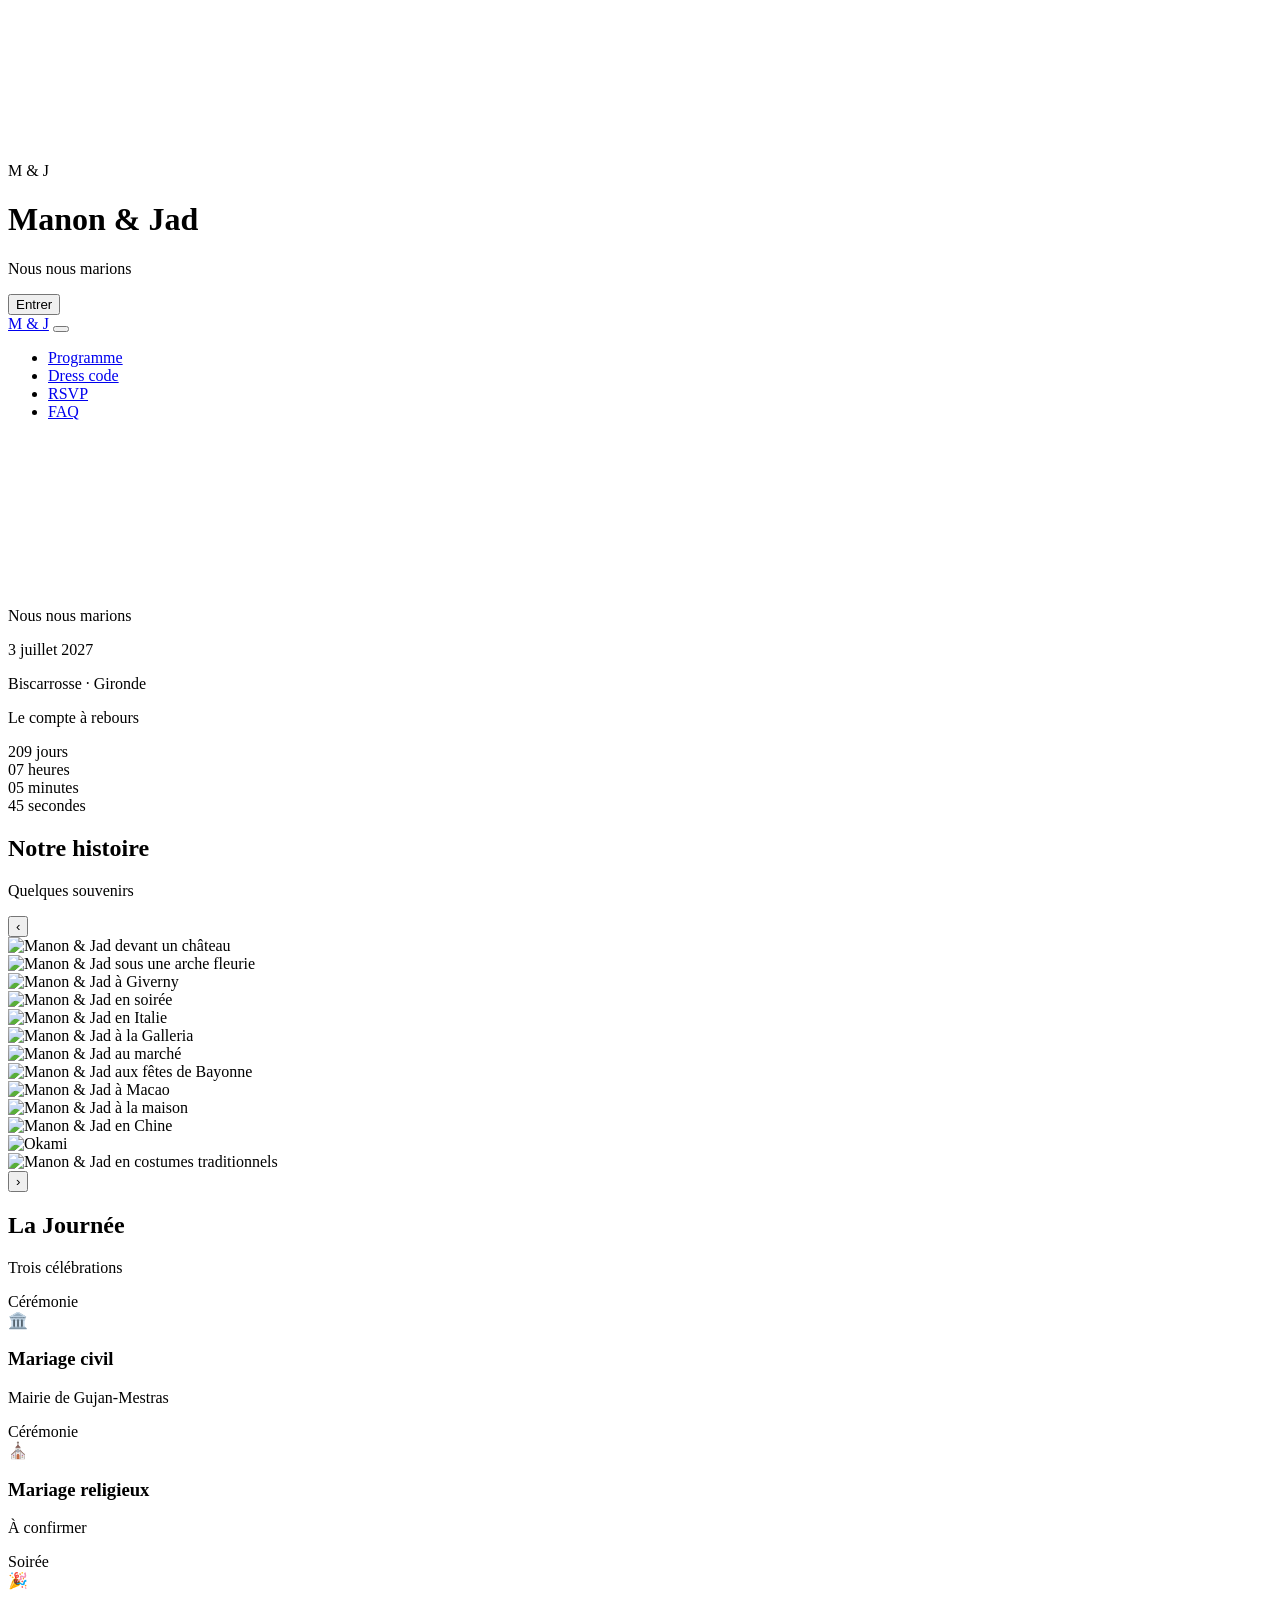
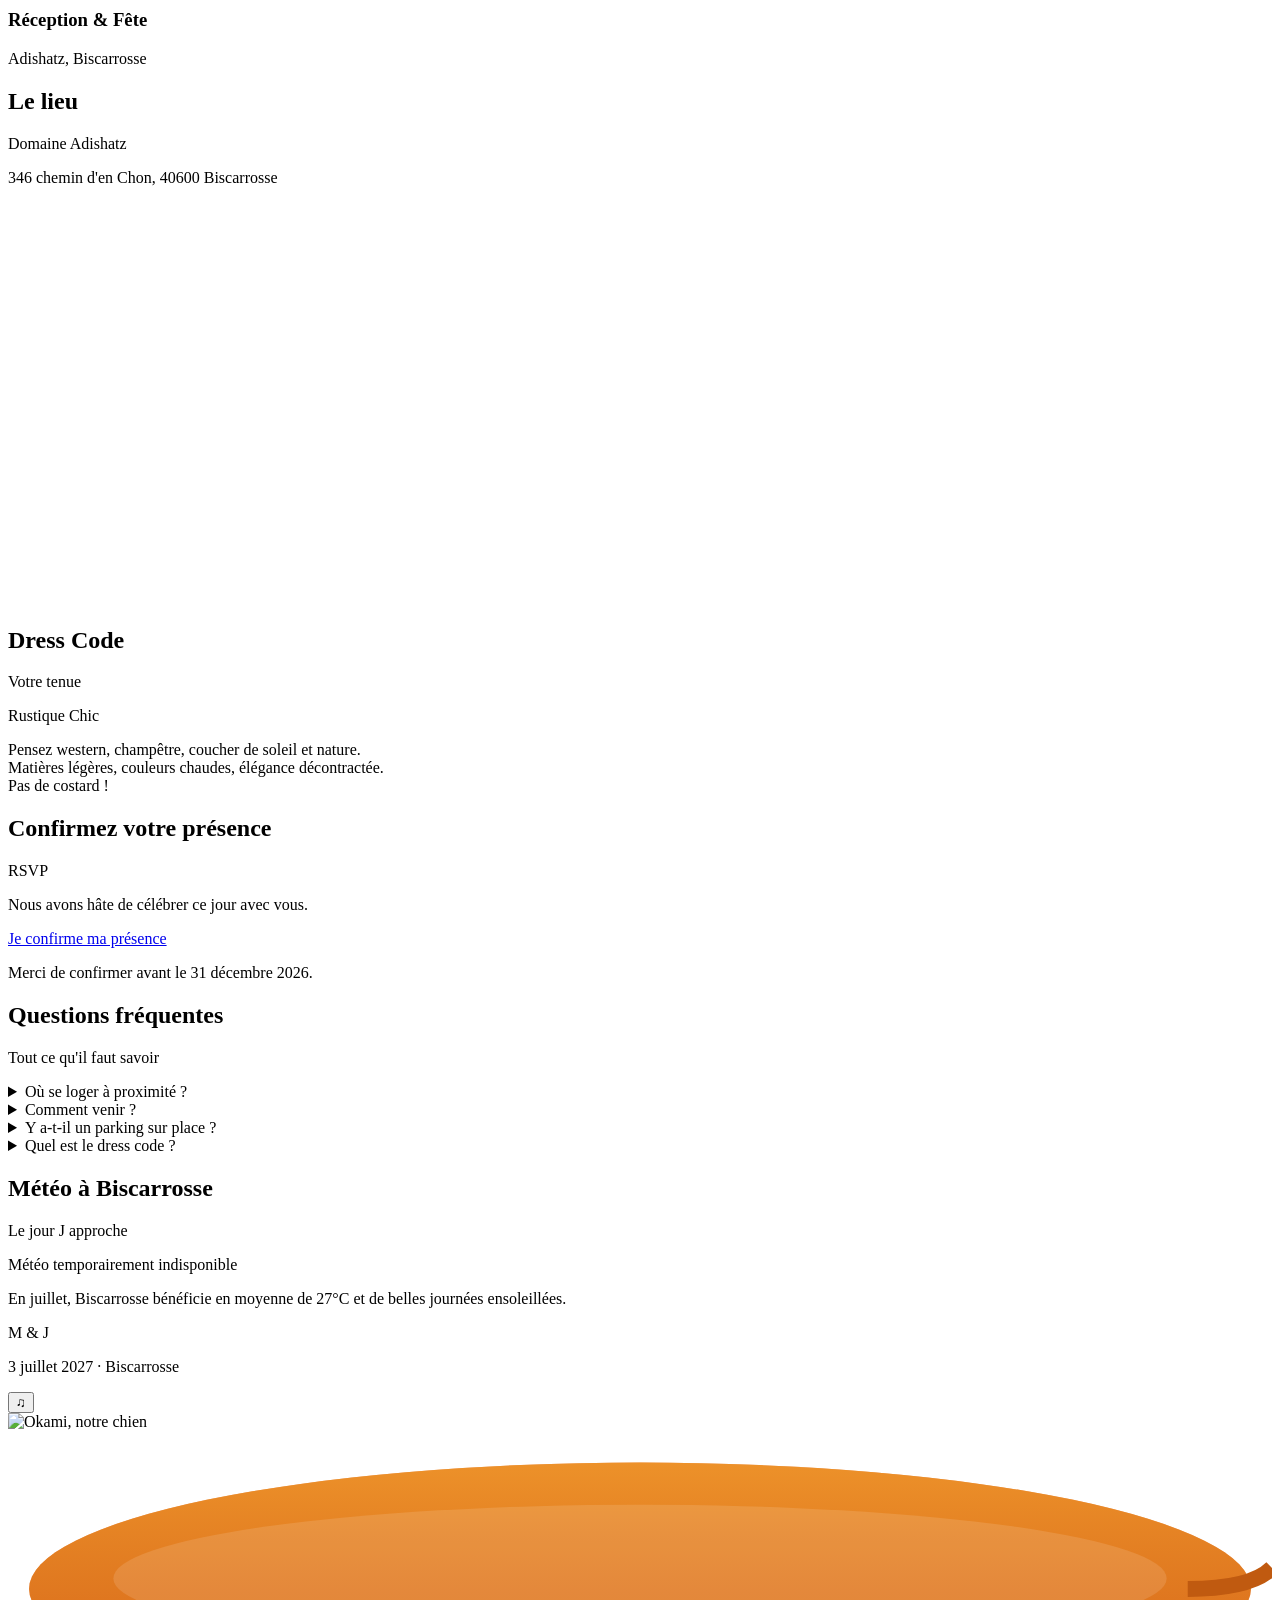
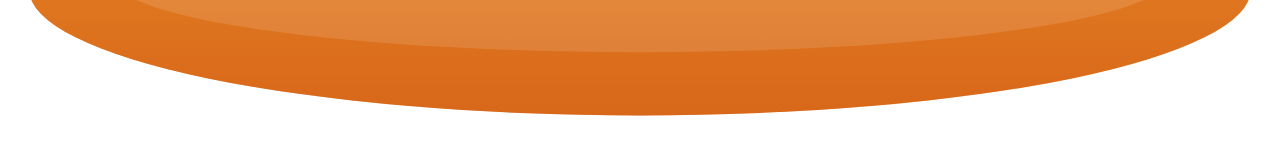
==== commit f787647b: "style: retrait monogramme et noms du Hero Co-Authored-By: Claude Opus 4.6 <noreply@anthropic.com>" ====
--- a/index.html
+++ b/index.html
@@ -1,4 +1,4 @@
-<!DOCTYPE html><html lang="fr"> <head><meta charset="UTF-8"><meta name="viewport" content="width=device-width, initial-scale=1.0"><meta name="description" content="Mariage de Manon & Jad - 3 juillet 2027 - Biscarrosse, Gironde"><meta property="og:title" content="Manon &amp; Jad - 3 juillet 2027"><meta property="og:description" content="Manon & Jad se marient le 3 juillet 2027 à Biscarrosse"><meta property="og:image" content="https://lupa-et-lupo.github.io/site-mariage/images/hero-aquarelle.png"><meta property="og:type" content="website"><meta property="og:url" content="https://lupa-et-lupo.github.io/site-mariage/"><link rel="icon" type="image/svg+xml" href="/mariage-jad-manon/favicon.svg"><title>Manon &amp; Jad - 3 juillet 2027</title><link rel="stylesheet" href="/mariage-jad-manon/_astro/index.DXFDWKxJ.css"></head> <body>  <div class="splash" id="splash" data-astro-cid-mlbag6b5> <video class="splash-video" autoplay muted loop playsinline poster="/mariage-jad-manon/images/hero-aquarelle.png" data-astro-cid-mlbag6b5> <source src="/mariage-jad-manon/images/hero-video.mp4" type="video/mp4" data-astro-cid-mlbag6b5> </video> <div class="splash-overlay" data-astro-cid-mlbag6b5></div> <div class="splash-content" data-astro-cid-mlbag6b5> <div class="splash-monogram" data-astro-cid-mlbag6b5>M & J</div> <h1 class="splash-names" data-astro-cid-mlbag6b5>Manon <span class="splash-amp" data-astro-cid-mlbag6b5>&</span> Jad</h1> <p class="splash-tagline" data-astro-cid-mlbag6b5>Nous nous marions</p> <button class="splash-enter" id="splash-enter" data-astro-cid-mlbag6b5>Entrer</button> </div> </div>  <script type="module">const e=document.getElementById("splash"),t=document.getElementById("splash-enter");document.body.classList.add("splash-active");t?.addEventListener("click",()=>{e?.classList.add("fade-out"),document.body.classList.remove("splash-active"),setTimeout(()=>{e?.remove()},800),document.dispatchEvent(new CustomEvent("siteEntered"))});</script> <nav class="navbar" id="navbar" data-astro-cid-5blmo7yk> <a href="#accueil" class="nav-logo" data-astro-cid-5blmo7yk>M & J</a> <button class="nav-toggle" id="nav-toggle" aria-label="Menu" data-astro-cid-5blmo7yk> <span data-astro-cid-5blmo7yk></span> <span data-astro-cid-5blmo7yk></span> <span data-astro-cid-5blmo7yk></span> </button> <ul class="nav-links" id="nav-links" data-astro-cid-5blmo7yk> <li data-astro-cid-5blmo7yk><a href="#programme" data-astro-cid-5blmo7yk>Programme</a></li> <li data-astro-cid-5blmo7yk><a href="#dresscode" data-astro-cid-5blmo7yk>Dress code</a></li> <li data-astro-cid-5blmo7yk><a href="#rsvp" data-astro-cid-5blmo7yk>RSVP</a></li> <li data-astro-cid-5blmo7yk><a href="#faq" data-astro-cid-5blmo7yk>FAQ</a></li> </ul> </nav> <script type="module">const e=document.getElementById("navbar"),l=document.getElementById("nav-toggle"),n=document.getElementById("nav-links");function s(){e&&(window.scrollY>80?e.classList.add("scrolled"):e.classList.remove("scrolled"))}window.addEventListener("scroll",s);s();l?.addEventListener("click",()=>{n?.classList.toggle("open"),l.classList.toggle("open")});n?.querySelectorAll("a").forEach(t=>{t.addEventListener("click",()=>{n.classList.remove("open"),l?.classList.remove("open")})});</script> <section class="hero" id="accueil" data-astro-cid-bbe6dxrz> <video class="hero-video" autoplay muted loop playsinline poster="/mariage-jad-manon/images/hero-aquarelle.png" data-astro-cid-bbe6dxrz> <source src="/mariage-jad-manon/images/hero-video.mp4" type="video/mp4" data-astro-cid-bbe6dxrz> </video> <div class="hero-overlay" data-astro-cid-bbe6dxrz></div> <div class="hero-content" data-astro-cid-bbe6dxrz> <div class="monogram" data-astro-cid-bbe6dxrz>M & J</div> <h1 class="names" data-astro-cid-bbe6dxrz>Manon <span class="amp" data-astro-cid-bbe6dxrz>&</span> Jad</h1> <p class="hero-tagline" data-astro-cid-bbe6dxrz>Nous nous marions</p> <p class="hero-date" data-astro-cid-bbe6dxrz>3 juillet 2027</p> <p class="hero-lieu" data-astro-cid-bbe6dxrz>Biscarrosse &middot; Gironde</p> </div> <div class="scroll-indicator" aria-hidden="true" data-astro-cid-bbe6dxrz> <div class="chevron" data-astro-cid-bbe6dxrz></div> <div class="chevron" data-astro-cid-bbe6dxrz></div> </div> </section> <section class="countdown-section" data-astro-cid-rice64zl> <p class="countdown-label" data-astro-cid-rice64zl>Le compte à rebours</p> <div class="countdown" data-astro-cid-rice64zl> <div class="countdown-item reveal" data-astro-cid-rice64zl> <span class="countdown-number" id="days" data-astro-cid-rice64zl>---</span> <span class="countdown-unit" data-astro-cid-rice64zl>jours</span> </div> <div class="countdown-item reveal" data-astro-cid-rice64zl> <span class="countdown-number" id="hours" data-astro-cid-rice64zl>--</span> <span class="countdown-unit" data-astro-cid-rice64zl>heures</span> </div> <div class="countdown-item reveal" data-astro-cid-rice64zl> <span class="countdown-number" id="minutes" data-astro-cid-rice64zl>--</span> <span class="countdown-unit" data-astro-cid-rice64zl>minutes</span> </div> <div class="countdown-item reveal" data-astro-cid-rice64zl> <span class="countdown-number" id="seconds" data-astro-cid-rice64zl>--</span> <span class="countdown-unit" data-astro-cid-rice64zl>secondes</span> </div> </div> </section> <script type="module">function d(){const c=new Date("2027-07-03T14:00:00"),a=new Date,t=c.getTime()-a.getTime();if(t<=0)return;const i=Math.floor(t/(1e3*60*60*24)),r=Math.floor(t%(1e3*60*60*24)/(1e3*60*60)),u=Math.floor(t%(1e3*60*60)/(1e3*60)),l=Math.floor(t%(1e3*60)/1e3),e=document.getElementById("days"),n=document.getElementById("hours"),o=document.getElementById("minutes"),s=document.getElementById("seconds");e&&(e.textContent=String(i)),n&&(n.textContent=String(r).padStart(2,"0")),o&&(o.textContent=String(u).padStart(2,"0")),s&&(s.textContent=String(l).padStart(2,"0"))}d();setInterval(d,1e3);</script> <section class="section-gallery" id="galerie" data-astro-cid-ihllb3az> <h2 class="section-title" data-astro-cid-ihllb3az>Notre histoire</h2> <p class="section-sub" data-astro-cid-ihllb3az>Quelques souvenirs</p> <div class="carousel-wrapper" data-astro-cid-ihllb3az> <button class="carousel-arrow carousel-prev" id="carousel-prev" aria-label="Photo précédente" data-astro-cid-ihllb3az>&#8249;</button> <div class="carousel-track" id="carousel-track" data-astro-cid-ihllb3az> <div class="carousel-item" data-astro-cid-ihllb3az> <img src="/mariage-jad-manon/images/gallery/photo-1.jpg" alt="Manon &amp; Jad devant un château" loading="lazy" data-astro-cid-ihllb3az> </div><div class="carousel-item" data-astro-cid-ihllb3az> <img src="/mariage-jad-manon/images/gallery/photo-2.jpg" alt="Manon &amp; Jad sous une arche fleurie" loading="lazy" data-astro-cid-ihllb3az> </div><div class="carousel-item" data-astro-cid-ihllb3az> <img src="/mariage-jad-manon/images/gallery/photo-7.jpg" alt="Manon &amp; Jad à Giverny" loading="lazy" data-astro-cid-ihllb3az> </div><div class="carousel-item" data-astro-cid-ihllb3az> <img src="/mariage-jad-manon/images/gallery/photo-4.jpg" alt="Manon &amp; Jad en soirée" loading="lazy" data-astro-cid-ihllb3az> </div><div class="carousel-item" data-astro-cid-ihllb3az> <img src="/mariage-jad-manon/images/gallery/photo-8.jpg" alt="Manon &amp; Jad en Italie" loading="lazy" data-astro-cid-ihllb3az> </div><div class="carousel-item" data-astro-cid-ihllb3az> <img src="/mariage-jad-manon/images/gallery/photo-9.jpg" alt="Manon &amp; Jad à la Galleria" loading="lazy" data-astro-cid-ihllb3az> </div><div class="carousel-item" data-astro-cid-ihllb3az> <img src="/mariage-jad-manon/images/gallery/photo-3.jpg" alt="Manon &amp; Jad au marché" loading="lazy" data-astro-cid-ihllb3az> </div><div class="carousel-item" data-astro-cid-ihllb3az> <img src="/mariage-jad-manon/images/gallery/photo-10.jpg" alt="Manon &amp; Jad aux fêtes de Bayonne" loading="lazy" data-astro-cid-ihllb3az> </div><div class="carousel-item" data-astro-cid-ihllb3az> <img src="/mariage-jad-manon/images/gallery/photo-11.jpg" alt="Manon &amp; Jad à Macao" loading="lazy" data-astro-cid-ihllb3az> </div><div class="carousel-item" data-astro-cid-ihllb3az> <img src="/mariage-jad-manon/images/gallery/photo-6.jpg" alt="Manon &amp; Jad à la maison" loading="lazy" data-astro-cid-ihllb3az> </div><div class="carousel-item" data-astro-cid-ihllb3az> <img src="/mariage-jad-manon/images/gallery/photo-12.jpg" alt="Manon &amp; Jad en Chine" loading="lazy" data-astro-cid-ihllb3az> </div><div class="carousel-item" data-astro-cid-ihllb3az> <img src="/mariage-jad-manon/images/gallery/photo-5.jpg" alt="Okami" loading="lazy" data-astro-cid-ihllb3az> </div><div class="carousel-item" data-astro-cid-ihllb3az> <img src="/mariage-jad-manon/images/gallery/photo-13.jpg" alt="Manon &amp; Jad en costumes traditionnels" loading="lazy" data-astro-cid-ihllb3az> </div> </div> <button class="carousel-arrow carousel-next" id="carousel-next" aria-label="Photo suivante" data-astro-cid-ihllb3az>&#8250;</button> </div> </section>  <script type="module">const e=document.getElementById("carousel-track"),r=document.getElementById("carousel-prev"),a=document.getElementById("carousel-next");if(e){r?.addEventListener("click",()=>{e.scrollBy({left:-320,behavior:"smooth"})}),a?.addEventListener("click",()=>{e.scrollBy({left:320,behavior:"smooth"})});let t=!1,o,l;e.addEventListener("mousedown",s=>{t=!0,e.classList.add("grabbing"),o=s.pageX-e.offsetLeft,l=e.scrollLeft}),e.addEventListener("mouseleave",()=>{t=!1,e.classList.remove("grabbing")}),e.addEventListener("mouseup",()=>{t=!1,e.classList.remove("grabbing")}),e.addEventListener("mousemove",s=>{if(!t)return;s.preventDefault();const n=(s.pageX-e.offsetLeft-o)*1.5;e.scrollLeft=l-n})}</script> <section class="section-events" id="programme" data-astro-cid-bqssetp2> <h2 class="section-title" data-astro-cid-bqssetp2>La Journée</h2> <p class="section-sub" data-astro-cid-bqssetp2>Trois célébrations</p> <div class="events-grid" data-astro-cid-bqssetp2> <div class="event-card reveal" data-astro-cid-bqssetp2> <span class="event-time" data-astro-cid-bqssetp2>Cérémonie</span> <div class="event-icon" data-astro-cid-bqssetp2>🏛️</div> <h3 data-astro-cid-bqssetp2>Mariage civil</h3> <p data-astro-cid-bqssetp2>Mairie de Gujan-Mestras</p> </div> <div class="event-card reveal" data-astro-cid-bqssetp2> <span class="event-time" data-astro-cid-bqssetp2>Cérémonie</span> <div class="event-icon" data-astro-cid-bqssetp2>⛪</div> <h3 data-astro-cid-bqssetp2>Mariage religieux</h3> <p data-astro-cid-bqssetp2>À confirmer</p> </div> <div class="event-card reveal" data-astro-cid-bqssetp2> <span class="event-time" data-astro-cid-bqssetp2>Soirée</span> <div class="event-icon" data-astro-cid-bqssetp2>🎉</div> <h3 data-astro-cid-bqssetp2>Réception & Fête</h3> <p data-astro-cid-bqssetp2>Adishatz, Biscarrosse</p> </div> </div> </section> <section class="section-lieu" id="lieu" data-astro-cid-ng3qqxoy> <h2 class="section-title" data-astro-cid-ng3qqxoy>Le lieu</h2> <p class="section-sub" data-astro-cid-ng3qqxoy>Domaine Adishatz</p> <p class="lieu-address reveal" data-astro-cid-ng3qqxoy>346 chemin d'en Chon, 40600 Biscarrosse</p> <div class="lieu-map reveal" data-astro-cid-ng3qqxoy> <iframe src="https://www.google.com/maps/embed?pb=!1m18!1m12!1m3!1d2500000!2d2.5!3d46.5!2m3!1f0!2f0!3f0!3m2!1i1024!2i768!4f13.1!3m3!1m2!1s0xd54a9c8b0e8b8c1%3A0x0!2zNDTCsDI1JzUzLjAiTiAxwrAwOScxNS4zIlc!5e1!3m2!1sfr!2sfr!4v1" width="100%" height="400" style="border:0; border-radius:4px;" allowfullscreen="" loading="lazy" referrerpolicy="no-referrer-when-downgrade" data-astro-cid-ng3qqxoy>
+<!DOCTYPE html><html lang="fr"> <head><meta charset="UTF-8"><meta name="viewport" content="width=device-width, initial-scale=1.0"><meta name="description" content="Mariage de Manon & Jad - 3 juillet 2027 - Biscarrosse, Gironde"><meta property="og:title" content="Manon &amp; Jad - 3 juillet 2027"><meta property="og:description" content="Manon & Jad se marient le 3 juillet 2027 à Biscarrosse"><meta property="og:image" content="https://lupa-et-lupo.github.io/site-mariage/images/hero-aquarelle.png"><meta property="og:type" content="website"><meta property="og:url" content="https://lupa-et-lupo.github.io/site-mariage/"><link rel="icon" type="image/svg+xml" href="/mariage-jad-manon/favicon.svg"><title>Manon &amp; Jad - 3 juillet 2027</title><link rel="stylesheet" href="/mariage-jad-manon/_astro/index.DXFDWKxJ.css"></head> <body>  <div class="splash" id="splash" data-astro-cid-mlbag6b5> <video class="splash-video" autoplay muted loop playsinline poster="/mariage-jad-manon/images/hero-aquarelle.png" data-astro-cid-mlbag6b5> <source src="/mariage-jad-manon/images/hero-video.mp4" type="video/mp4" data-astro-cid-mlbag6b5> </video> <div class="splash-overlay" data-astro-cid-mlbag6b5></div> <div class="splash-content" data-astro-cid-mlbag6b5> <div class="splash-monogram" data-astro-cid-mlbag6b5>M & J</div> <h1 class="splash-names" data-astro-cid-mlbag6b5>Manon <span class="splash-amp" data-astro-cid-mlbag6b5>&</span> Jad</h1> <p class="splash-tagline" data-astro-cid-mlbag6b5>Nous nous marions</p> <button class="splash-enter" id="splash-enter" data-astro-cid-mlbag6b5>Entrer</button> </div> </div>  <script type="module">const e=document.getElementById("splash"),t=document.getElementById("splash-enter");document.body.classList.add("splash-active");t?.addEventListener("click",()=>{e?.classList.add("fade-out"),document.body.classList.remove("splash-active"),setTimeout(()=>{e?.remove()},800),document.dispatchEvent(new CustomEvent("siteEntered"))});</script> <nav class="navbar" id="navbar" data-astro-cid-5blmo7yk> <a href="#accueil" class="nav-logo" data-astro-cid-5blmo7yk>M & J</a> <button class="nav-toggle" id="nav-toggle" aria-label="Menu" data-astro-cid-5blmo7yk> <span data-astro-cid-5blmo7yk></span> <span data-astro-cid-5blmo7yk></span> <span data-astro-cid-5blmo7yk></span> </button> <ul class="nav-links" id="nav-links" data-astro-cid-5blmo7yk> <li data-astro-cid-5blmo7yk><a href="#programme" data-astro-cid-5blmo7yk>Programme</a></li> <li data-astro-cid-5blmo7yk><a href="#dresscode" data-astro-cid-5blmo7yk>Dress code</a></li> <li data-astro-cid-5blmo7yk><a href="#rsvp" data-astro-cid-5blmo7yk>RSVP</a></li> <li data-astro-cid-5blmo7yk><a href="#faq" data-astro-cid-5blmo7yk>FAQ</a></li> </ul> </nav> <script type="module">const e=document.getElementById("navbar"),l=document.getElementById("nav-toggle"),n=document.getElementById("nav-links");function s(){e&&(window.scrollY>80?e.classList.add("scrolled"):e.classList.remove("scrolled"))}window.addEventListener("scroll",s);s();l?.addEventListener("click",()=>{n?.classList.toggle("open"),l.classList.toggle("open")});n?.querySelectorAll("a").forEach(t=>{t.addEventListener("click",()=>{n.classList.remove("open"),l?.classList.remove("open")})});</script> <section class="hero" id="accueil" data-astro-cid-bbe6dxrz> <video class="hero-video" autoplay muted loop playsinline poster="/mariage-jad-manon/images/hero-aquarelle.png" data-astro-cid-bbe6dxrz> <source src="/mariage-jad-manon/images/hero-video.mp4" type="video/mp4" data-astro-cid-bbe6dxrz> </video> <div class="hero-overlay" data-astro-cid-bbe6dxrz></div> <div class="hero-content" data-astro-cid-bbe6dxrz> <p class="hero-tagline" data-astro-cid-bbe6dxrz>Nous nous marions</p> <p class="hero-date" data-astro-cid-bbe6dxrz>3 juillet 2027</p> <p class="hero-lieu" data-astro-cid-bbe6dxrz>Biscarrosse &middot; Gironde</p> </div> <div class="scroll-indicator" aria-hidden="true" data-astro-cid-bbe6dxrz> <div class="chevron" data-astro-cid-bbe6dxrz></div> <div class="chevron" data-astro-cid-bbe6dxrz></div> </div> </section> <section class="countdown-section" data-astro-cid-rice64zl> <p class="countdown-label" data-astro-cid-rice64zl>Le compte à rebours</p> <div class="countdown" data-astro-cid-rice64zl> <div class="countdown-item reveal" data-astro-cid-rice64zl> <span class="countdown-number" id="days" data-astro-cid-rice64zl>---</span> <span class="countdown-unit" data-astro-cid-rice64zl>jours</span> </div> <div class="countdown-item reveal" data-astro-cid-rice64zl> <span class="countdown-number" id="hours" data-astro-cid-rice64zl>--</span> <span class="countdown-unit" data-astro-cid-rice64zl>heures</span> </div> <div class="countdown-item reveal" data-astro-cid-rice64zl> <span class="countdown-number" id="minutes" data-astro-cid-rice64zl>--</span> <span class="countdown-unit" data-astro-cid-rice64zl>minutes</span> </div> <div class="countdown-item reveal" data-astro-cid-rice64zl> <span class="countdown-number" id="seconds" data-astro-cid-rice64zl>--</span> <span class="countdown-unit" data-astro-cid-rice64zl>secondes</span> </div> </div> </section> <script type="module">function d(){const c=new Date("2027-07-03T14:00:00"),a=new Date,t=c.getTime()-a.getTime();if(t<=0)return;const i=Math.floor(t/(1e3*60*60*24)),r=Math.floor(t%(1e3*60*60*24)/(1e3*60*60)),u=Math.floor(t%(1e3*60*60)/(1e3*60)),l=Math.floor(t%(1e3*60)/1e3),e=document.getElementById("days"),n=document.getElementById("hours"),o=document.getElementById("minutes"),s=document.getElementById("seconds");e&&(e.textContent=String(i)),n&&(n.textContent=String(r).padStart(2,"0")),o&&(o.textContent=String(u).padStart(2,"0")),s&&(s.textContent=String(l).padStart(2,"0"))}d();setInterval(d,1e3);</script> <section class="section-gallery" id="galerie" data-astro-cid-ihllb3az> <h2 class="section-title" data-astro-cid-ihllb3az>Notre histoire</h2> <p class="section-sub" data-astro-cid-ihllb3az>Quelques souvenirs</p> <div class="carousel-wrapper" data-astro-cid-ihllb3az> <button class="carousel-arrow carousel-prev" id="carousel-prev" aria-label="Photo précédente" data-astro-cid-ihllb3az>&#8249;</button> <div class="carousel-track" id="carousel-track" data-astro-cid-ihllb3az> <div class="carousel-item" data-astro-cid-ihllb3az> <img src="/mariage-jad-manon/images/gallery/photo-1.jpg" alt="Manon &amp; Jad devant un château" loading="lazy" data-astro-cid-ihllb3az> </div><div class="carousel-item" data-astro-cid-ihllb3az> <img src="/mariage-jad-manon/images/gallery/photo-2.jpg" alt="Manon &amp; Jad sous une arche fleurie" loading="lazy" data-astro-cid-ihllb3az> </div><div class="carousel-item" data-astro-cid-ihllb3az> <img src="/mariage-jad-manon/images/gallery/photo-7.jpg" alt="Manon &amp; Jad à Giverny" loading="lazy" data-astro-cid-ihllb3az> </div><div class="carousel-item" data-astro-cid-ihllb3az> <img src="/mariage-jad-manon/images/gallery/photo-4.jpg" alt="Manon &amp; Jad en soirée" loading="lazy" data-astro-cid-ihllb3az> </div><div class="carousel-item" data-astro-cid-ihllb3az> <img src="/mariage-jad-manon/images/gallery/photo-8.jpg" alt="Manon &amp; Jad en Italie" loading="lazy" data-astro-cid-ihllb3az> </div><div class="carousel-item" data-astro-cid-ihllb3az> <img src="/mariage-jad-manon/images/gallery/photo-9.jpg" alt="Manon &amp; Jad à la Galleria" loading="lazy" data-astro-cid-ihllb3az> </div><div class="carousel-item" data-astro-cid-ihllb3az> <img src="/mariage-jad-manon/images/gallery/photo-3.jpg" alt="Manon &amp; Jad au marché" loading="lazy" data-astro-cid-ihllb3az> </div><div class="carousel-item" data-astro-cid-ihllb3az> <img src="/mariage-jad-manon/images/gallery/photo-10.jpg" alt="Manon &amp; Jad aux fêtes de Bayonne" loading="lazy" data-astro-cid-ihllb3az> </div><div class="carousel-item" data-astro-cid-ihllb3az> <img src="/mariage-jad-manon/images/gallery/photo-11.jpg" alt="Manon &amp; Jad à Macao" loading="lazy" data-astro-cid-ihllb3az> </div><div class="carousel-item" data-astro-cid-ihllb3az> <img src="/mariage-jad-manon/images/gallery/photo-6.jpg" alt="Manon &amp; Jad à la maison" loading="lazy" data-astro-cid-ihllb3az> </div><div class="carousel-item" data-astro-cid-ihllb3az> <img src="/mariage-jad-manon/images/gallery/photo-12.jpg" alt="Manon &amp; Jad en Chine" loading="lazy" data-astro-cid-ihllb3az> </div><div class="carousel-item" data-astro-cid-ihllb3az> <img src="/mariage-jad-manon/images/gallery/photo-5.jpg" alt="Okami" loading="lazy" data-astro-cid-ihllb3az> </div><div class="carousel-item" data-astro-cid-ihllb3az> <img src="/mariage-jad-manon/images/gallery/photo-13.jpg" alt="Manon &amp; Jad en costumes traditionnels" loading="lazy" data-astro-cid-ihllb3az> </div> </div> <button class="carousel-arrow carousel-next" id="carousel-next" aria-label="Photo suivante" data-astro-cid-ihllb3az>&#8250;</button> </div> </section>  <script type="module">const e=document.getElementById("carousel-track"),r=document.getElementById("carousel-prev"),a=document.getElementById("carousel-next");if(e){r?.addEventListener("click",()=>{e.scrollBy({left:-320,behavior:"smooth"})}),a?.addEventListener("click",()=>{e.scrollBy({left:320,behavior:"smooth"})});let t=!1,o,l;e.addEventListener("mousedown",s=>{t=!0,e.classList.add("grabbing"),o=s.pageX-e.offsetLeft,l=e.scrollLeft}),e.addEventListener("mouseleave",()=>{t=!1,e.classList.remove("grabbing")}),e.addEventListener("mouseup",()=>{t=!1,e.classList.remove("grabbing")}),e.addEventListener("mousemove",s=>{if(!t)return;s.preventDefault();const n=(s.pageX-e.offsetLeft-o)*1.5;e.scrollLeft=l-n})}</script> <section class="section-events" id="programme" data-astro-cid-bqssetp2> <h2 class="section-title" data-astro-cid-bqssetp2>La Journée</h2> <p class="section-sub" data-astro-cid-bqssetp2>Trois célébrations</p> <div class="events-grid" data-astro-cid-bqssetp2> <div class="event-card reveal" data-astro-cid-bqssetp2> <span class="event-time" data-astro-cid-bqssetp2>Cérémonie</span> <div class="event-icon" data-astro-cid-bqssetp2>🏛️</div> <h3 data-astro-cid-bqssetp2>Mariage civil</h3> <p data-astro-cid-bqssetp2>Mairie de Gujan-Mestras</p> </div> <div class="event-card reveal" data-astro-cid-bqssetp2> <span class="event-time" data-astro-cid-bqssetp2>Cérémonie</span> <div class="event-icon" data-astro-cid-bqssetp2>⛪</div> <h3 data-astro-cid-bqssetp2>Mariage religieux</h3> <p data-astro-cid-bqssetp2>À confirmer</p> </div> <div class="event-card reveal" data-astro-cid-bqssetp2> <span class="event-time" data-astro-cid-bqssetp2>Soirée</span> <div class="event-icon" data-astro-cid-bqssetp2>🎉</div> <h3 data-astro-cid-bqssetp2>Réception & Fête</h3> <p data-astro-cid-bqssetp2>Adishatz, Biscarrosse</p> </div> </div> </section> <section class="section-lieu" id="lieu" data-astro-cid-ng3qqxoy> <h2 class="section-title" data-astro-cid-ng3qqxoy>Le lieu</h2> <p class="section-sub" data-astro-cid-ng3qqxoy>Domaine Adishatz</p> <p class="lieu-address reveal" data-astro-cid-ng3qqxoy>346 chemin d'en Chon, 40600 Biscarrosse</p> <div class="lieu-map reveal" data-astro-cid-ng3qqxoy> <iframe src="https://www.google.com/maps/embed?pb=!1m18!1m12!1m3!1d2500000!2d2.5!3d46.5!2m3!1f0!2f0!3f0!3m2!1i1024!2i768!4f13.1!3m3!1m2!1s0xd54a9c8b0e8b8c1%3A0x0!2zNDTCsDI1JzUzLjAiTiAxwrAwOScxNS4zIlc!5e1!3m2!1sfr!2sfr!4v1" width="100%" height="400" style="border:0; border-radius:4px;" allowfullscreen="" loading="lazy" referrerpolicy="no-referrer-when-downgrade" data-astro-cid-ng3qqxoy>
     </iframe> </div> </section> <section class="section-dresscode" id="dresscode" data-astro-cid-q4citqkx> <h2 class="section-title" data-astro-cid-q4citqkx>Dress Code</h2> <p class="section-sub" data-astro-cid-q4citqkx>Votre tenue</p> <div class="dresscode-tag reveal" data-astro-cid-q4citqkx> <span data-astro-cid-q4citqkx>Rustique Chic</span> </div> <p class="dresscode-text reveal" data-astro-cid-q4citqkx>
 Pensez western, champêtre, coucher de soleil et nature.<br data-astro-cid-q4citqkx>
 Matières légères, couleurs chaudes, élégance décontractée.<br data-astro-cid-q4citqkx>
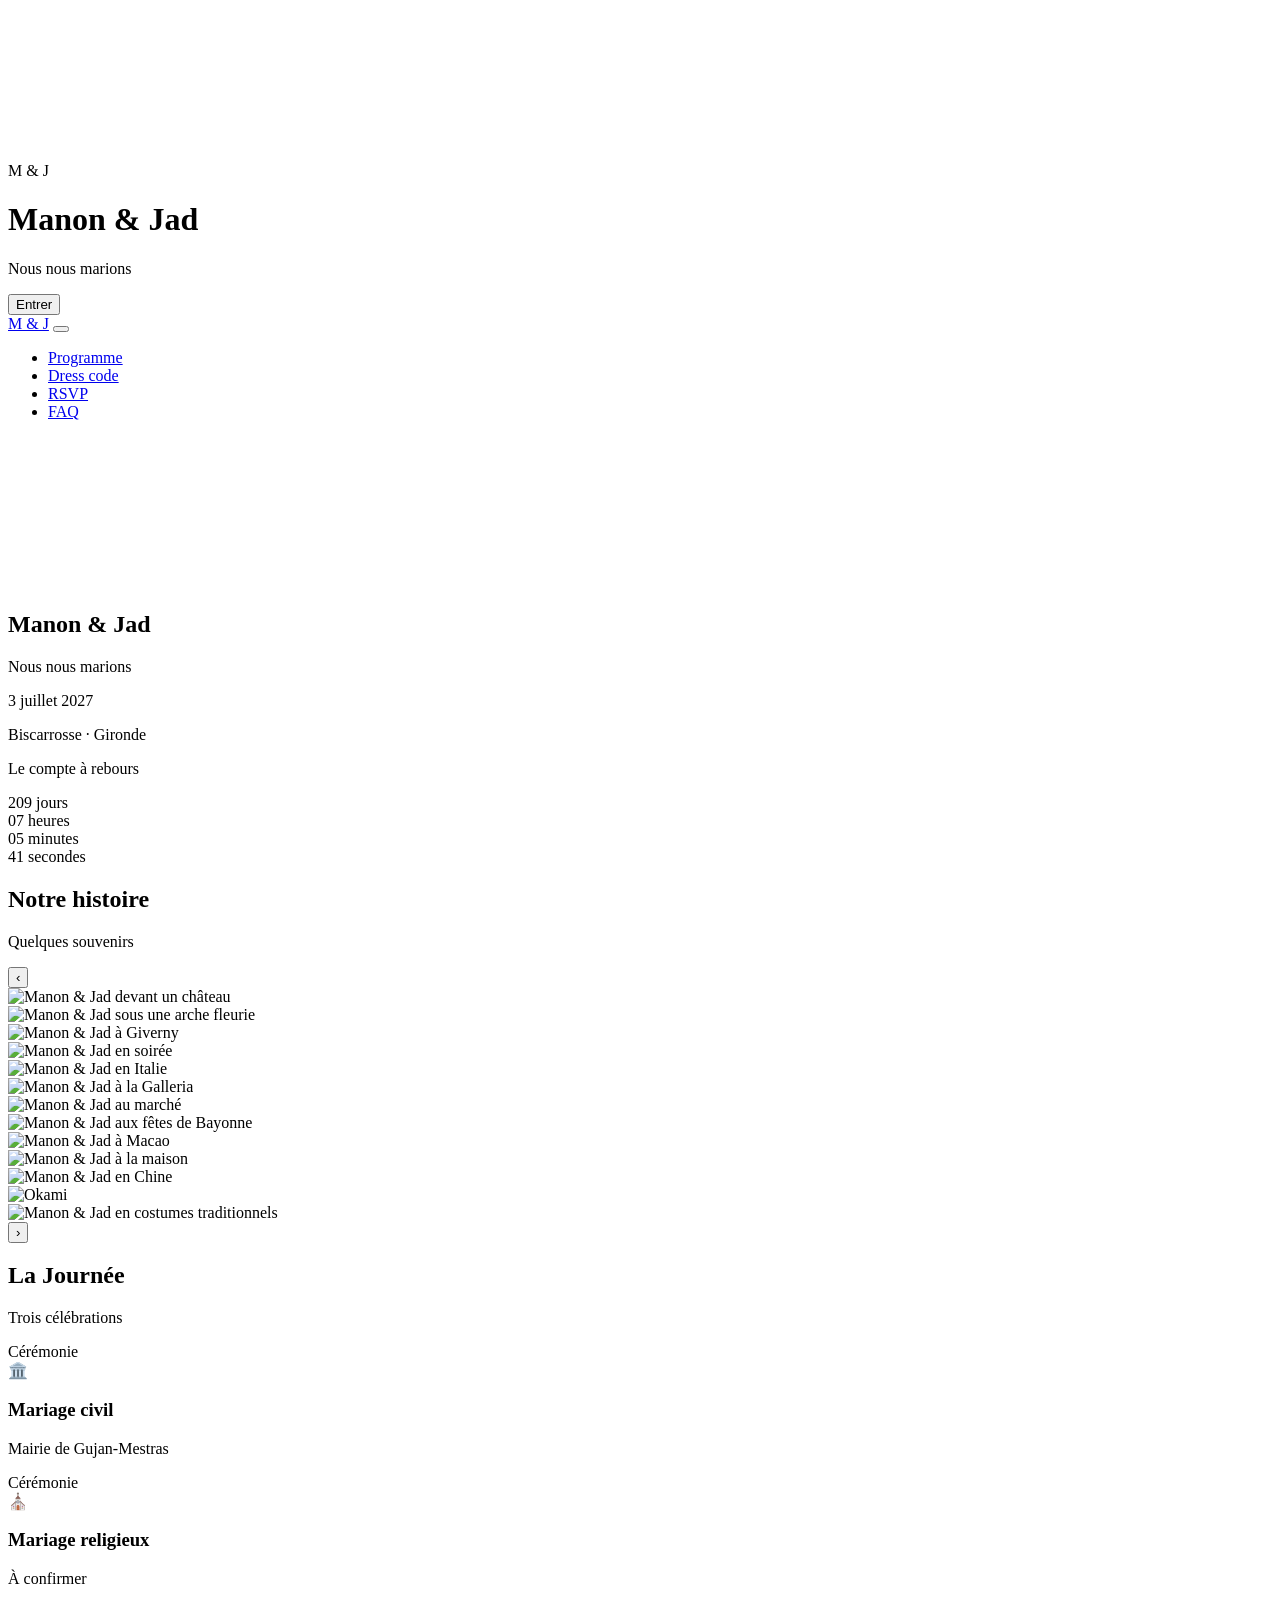
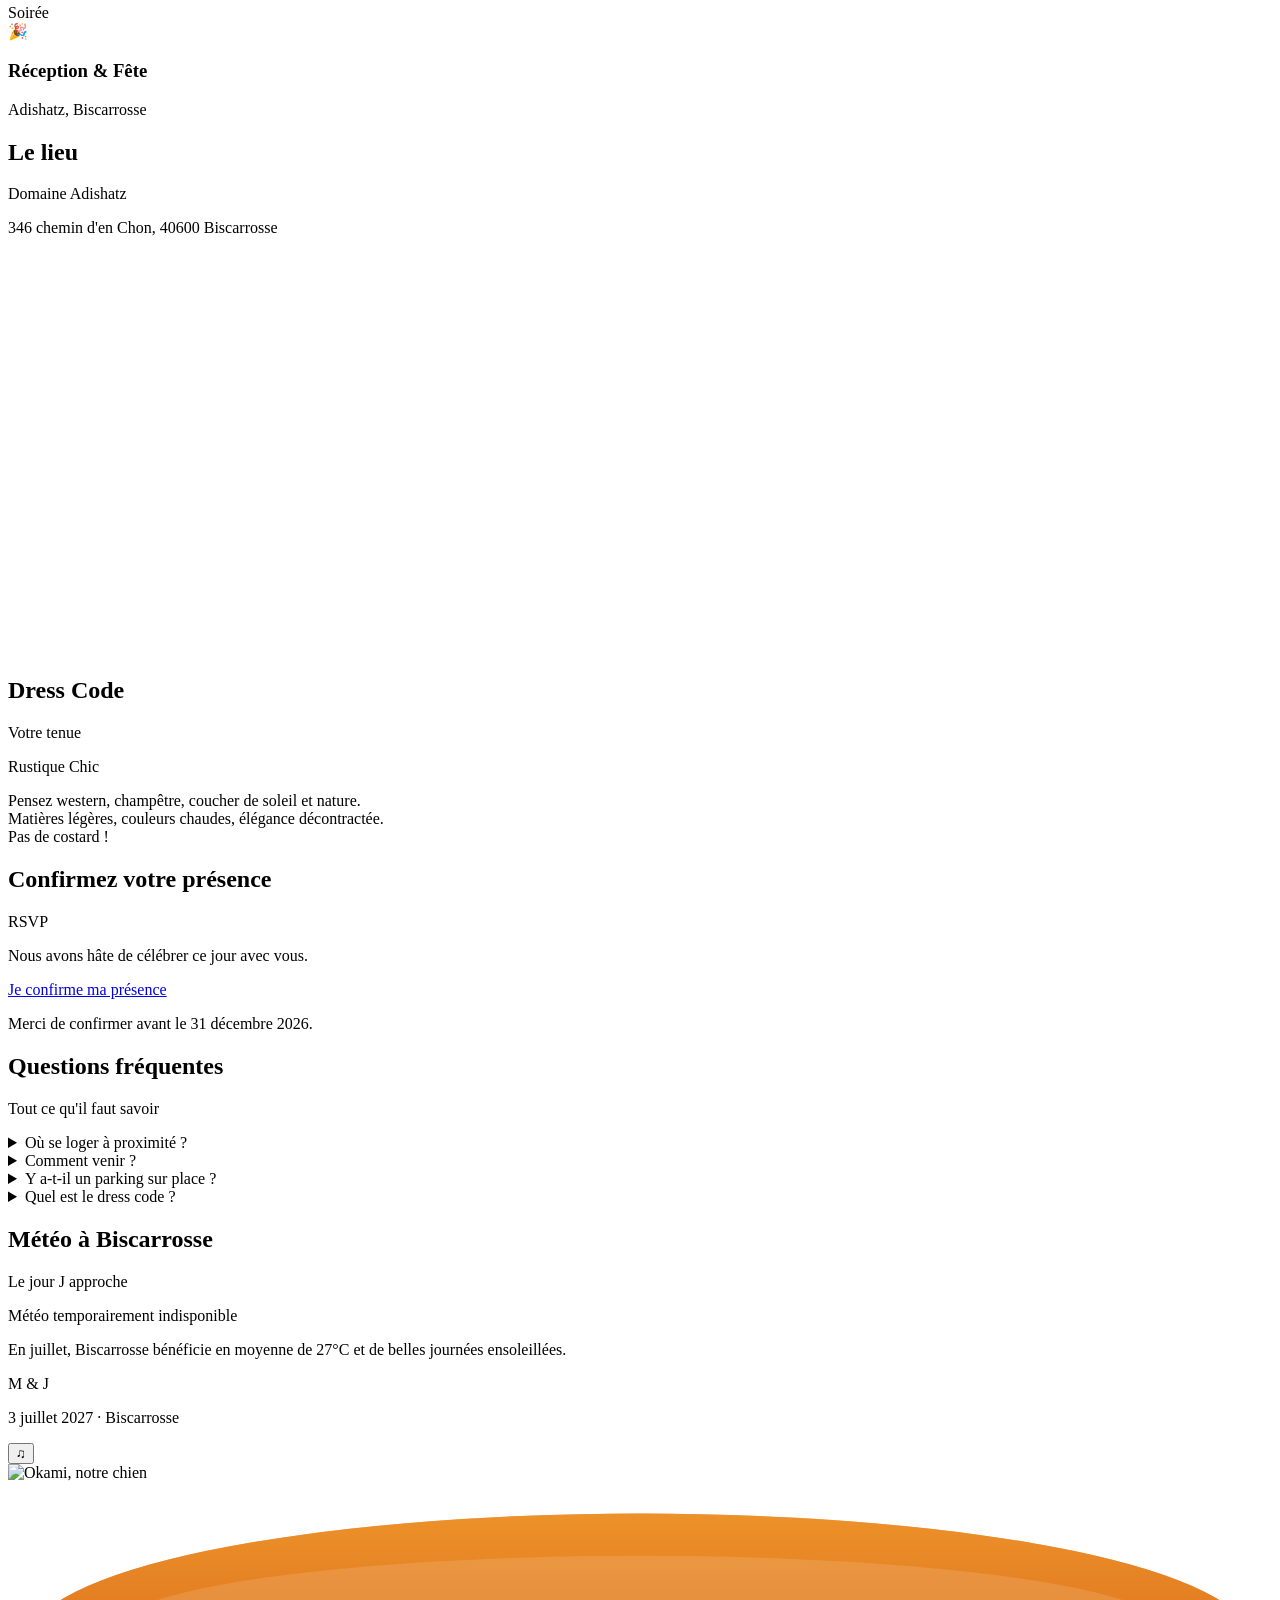
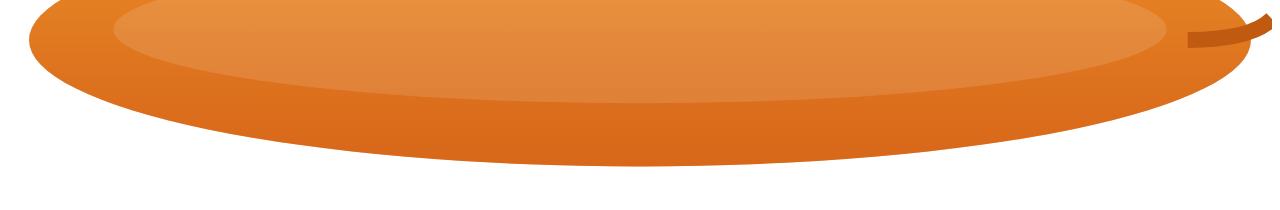
==== commit 62450db1: "fix: retablir Manon & Jad dans Hero" ====
--- a/index.html
+++ b/index.html
@@ -1,4 +1,4 @@
-<!DOCTYPE html><html lang="fr"> <head><meta charset="UTF-8"><meta name="viewport" content="width=device-width, initial-scale=1.0"><meta name="description" content="Mariage de Manon & Jad - 3 juillet 2027 - Biscarrosse, Gironde"><meta property="og:title" content="Manon &amp; Jad - 3 juillet 2027"><meta property="og:description" content="Manon & Jad se marient le 3 juillet 2027 à Biscarrosse"><meta property="og:image" content="https://lupa-et-lupo.github.io/site-mariage/images/hero-aquarelle.png"><meta property="og:type" content="website"><meta property="og:url" content="https://lupa-et-lupo.github.io/site-mariage/"><link rel="icon" type="image/svg+xml" href="/mariage-jad-manon/favicon.svg"><title>Manon &amp; Jad - 3 juillet 2027</title><link rel="stylesheet" href="/mariage-jad-manon/_astro/index.DXFDWKxJ.css"></head> <body>  <div class="splash" id="splash" data-astro-cid-mlbag6b5> <video class="splash-video" autoplay muted loop playsinline poster="/mariage-jad-manon/images/hero-aquarelle.png" data-astro-cid-mlbag6b5> <source src="/mariage-jad-manon/images/hero-video.mp4" type="video/mp4" data-astro-cid-mlbag6b5> </video> <div class="splash-overlay" data-astro-cid-mlbag6b5></div> <div class="splash-content" data-astro-cid-mlbag6b5> <div class="splash-monogram" data-astro-cid-mlbag6b5>M & J</div> <h1 class="splash-names" data-astro-cid-mlbag6b5>Manon <span class="splash-amp" data-astro-cid-mlbag6b5>&</span> Jad</h1> <p class="splash-tagline" data-astro-cid-mlbag6b5>Nous nous marions</p> <button class="splash-enter" id="splash-enter" data-astro-cid-mlbag6b5>Entrer</button> </div> </div>  <script type="module">const e=document.getElementById("splash"),t=document.getElementById("splash-enter");document.body.classList.add("splash-active");t?.addEventListener("click",()=>{e?.classList.add("fade-out"),document.body.classList.remove("splash-active"),setTimeout(()=>{e?.remove()},800),document.dispatchEvent(new CustomEvent("siteEntered"))});</script> <nav class="navbar" id="navbar" data-astro-cid-5blmo7yk> <a href="#accueil" class="nav-logo" data-astro-cid-5blmo7yk>M & J</a> <button class="nav-toggle" id="nav-toggle" aria-label="Menu" data-astro-cid-5blmo7yk> <span data-astro-cid-5blmo7yk></span> <span data-astro-cid-5blmo7yk></span> <span data-astro-cid-5blmo7yk></span> </button> <ul class="nav-links" id="nav-links" data-astro-cid-5blmo7yk> <li data-astro-cid-5blmo7yk><a href="#programme" data-astro-cid-5blmo7yk>Programme</a></li> <li data-astro-cid-5blmo7yk><a href="#dresscode" data-astro-cid-5blmo7yk>Dress code</a></li> <li data-astro-cid-5blmo7yk><a href="#rsvp" data-astro-cid-5blmo7yk>RSVP</a></li> <li data-astro-cid-5blmo7yk><a href="#faq" data-astro-cid-5blmo7yk>FAQ</a></li> </ul> </nav> <script type="module">const e=document.getElementById("navbar"),l=document.getElementById("nav-toggle"),n=document.getElementById("nav-links");function s(){e&&(window.scrollY>80?e.classList.add("scrolled"):e.classList.remove("scrolled"))}window.addEventListener("scroll",s);s();l?.addEventListener("click",()=>{n?.classList.toggle("open"),l.classList.toggle("open")});n?.querySelectorAll("a").forEach(t=>{t.addEventListener("click",()=>{n.classList.remove("open"),l?.classList.remove("open")})});</script> <section class="hero" id="accueil" data-astro-cid-bbe6dxrz> <video class="hero-video" autoplay muted loop playsinline poster="/mariage-jad-manon/images/hero-aquarelle.png" data-astro-cid-bbe6dxrz> <source src="/mariage-jad-manon/images/hero-video.mp4" type="video/mp4" data-astro-cid-bbe6dxrz> </video> <div class="hero-overlay" data-astro-cid-bbe6dxrz></div> <div class="hero-content" data-astro-cid-bbe6dxrz> <p class="hero-tagline" data-astro-cid-bbe6dxrz>Nous nous marions</p> <p class="hero-date" data-astro-cid-bbe6dxrz>3 juillet 2027</p> <p class="hero-lieu" data-astro-cid-bbe6dxrz>Biscarrosse &middot; Gironde</p> </div> <div class="scroll-indicator" aria-hidden="true" data-astro-cid-bbe6dxrz> <div class="chevron" data-astro-cid-bbe6dxrz></div> <div class="chevron" data-astro-cid-bbe6dxrz></div> </div> </section> <section class="countdown-section" data-astro-cid-rice64zl> <p class="countdown-label" data-astro-cid-rice64zl>Le compte à rebours</p> <div class="countdown" data-astro-cid-rice64zl> <div class="countdown-item reveal" data-astro-cid-rice64zl> <span class="countdown-number" id="days" data-astro-cid-rice64zl>---</span> <span class="countdown-unit" data-astro-cid-rice64zl>jours</span> </div> <div class="countdown-item reveal" data-astro-cid-rice64zl> <span class="countdown-number" id="hours" data-astro-cid-rice64zl>--</span> <span class="countdown-unit" data-astro-cid-rice64zl>heures</span> </div> <div class="countdown-item reveal" data-astro-cid-rice64zl> <span class="countdown-number" id="minutes" data-astro-cid-rice64zl>--</span> <span class="countdown-unit" data-astro-cid-rice64zl>minutes</span> </div> <div class="countdown-item reveal" data-astro-cid-rice64zl> <span class="countdown-number" id="seconds" data-astro-cid-rice64zl>--</span> <span class="countdown-unit" data-astro-cid-rice64zl>secondes</span> </div> </div> </section> <script type="module">function d(){const c=new Date("2027-07-03T14:00:00"),a=new Date,t=c.getTime()-a.getTime();if(t<=0)return;const i=Math.floor(t/(1e3*60*60*24)),r=Math.floor(t%(1e3*60*60*24)/(1e3*60*60)),u=Math.floor(t%(1e3*60*60)/(1e3*60)),l=Math.floor(t%(1e3*60)/1e3),e=document.getElementById("days"),n=document.getElementById("hours"),o=document.getElementById("minutes"),s=document.getElementById("seconds");e&&(e.textContent=String(i)),n&&(n.textContent=String(r).padStart(2,"0")),o&&(o.textContent=String(u).padStart(2,"0")),s&&(s.textContent=String(l).padStart(2,"0"))}d();setInterval(d,1e3);</script> <section class="section-gallery" id="galerie" data-astro-cid-ihllb3az> <h2 class="section-title" data-astro-cid-ihllb3az>Notre histoire</h2> <p class="section-sub" data-astro-cid-ihllb3az>Quelques souvenirs</p> <div class="carousel-wrapper" data-astro-cid-ihllb3az> <button class="carousel-arrow carousel-prev" id="carousel-prev" aria-label="Photo précédente" data-astro-cid-ihllb3az>&#8249;</button> <div class="carousel-track" id="carousel-track" data-astro-cid-ihllb3az> <div class="carousel-item" data-astro-cid-ihllb3az> <img src="/mariage-jad-manon/images/gallery/photo-1.jpg" alt="Manon &amp; Jad devant un château" loading="lazy" data-astro-cid-ihllb3az> </div><div class="carousel-item" data-astro-cid-ihllb3az> <img src="/mariage-jad-manon/images/gallery/photo-2.jpg" alt="Manon &amp; Jad sous une arche fleurie" loading="lazy" data-astro-cid-ihllb3az> </div><div class="carousel-item" data-astro-cid-ihllb3az> <img src="/mariage-jad-manon/images/gallery/photo-7.jpg" alt="Manon &amp; Jad à Giverny" loading="lazy" data-astro-cid-ihllb3az> </div><div class="carousel-item" data-astro-cid-ihllb3az> <img src="/mariage-jad-manon/images/gallery/photo-4.jpg" alt="Manon &amp; Jad en soirée" loading="lazy" data-astro-cid-ihllb3az> </div><div class="carousel-item" data-astro-cid-ihllb3az> <img src="/mariage-jad-manon/images/gallery/photo-8.jpg" alt="Manon &amp; Jad en Italie" loading="lazy" data-astro-cid-ihllb3az> </div><div class="carousel-item" data-astro-cid-ihllb3az> <img src="/mariage-jad-manon/images/gallery/photo-9.jpg" alt="Manon &amp; Jad à la Galleria" loading="lazy" data-astro-cid-ihllb3az> </div><div class="carousel-item" data-astro-cid-ihllb3az> <img src="/mariage-jad-manon/images/gallery/photo-3.jpg" alt="Manon &amp; Jad au marché" loading="lazy" data-astro-cid-ihllb3az> </div><div class="carousel-item" data-astro-cid-ihllb3az> <img src="/mariage-jad-manon/images/gallery/photo-10.jpg" alt="Manon &amp; Jad aux fêtes de Bayonne" loading="lazy" data-astro-cid-ihllb3az> </div><div class="carousel-item" data-astro-cid-ihllb3az> <img src="/mariage-jad-manon/images/gallery/photo-11.jpg" alt="Manon &amp; Jad à Macao" loading="lazy" data-astro-cid-ihllb3az> </div><div class="carousel-item" data-astro-cid-ihllb3az> <img src="/mariage-jad-manon/images/gallery/photo-6.jpg" alt="Manon &amp; Jad à la maison" loading="lazy" data-astro-cid-ihllb3az> </div><div class="carousel-item" data-astro-cid-ihllb3az> <img src="/mariage-jad-manon/images/gallery/photo-12.jpg" alt="Manon &amp; Jad en Chine" loading="lazy" data-astro-cid-ihllb3az> </div><div class="carousel-item" data-astro-cid-ihllb3az> <img src="/mariage-jad-manon/images/gallery/photo-5.jpg" alt="Okami" loading="lazy" data-astro-cid-ihllb3az> </div><div class="carousel-item" data-astro-cid-ihllb3az> <img src="/mariage-jad-manon/images/gallery/photo-13.jpg" alt="Manon &amp; Jad en costumes traditionnels" loading="lazy" data-astro-cid-ihllb3az> </div> </div> <button class="carousel-arrow carousel-next" id="carousel-next" aria-label="Photo suivante" data-astro-cid-ihllb3az>&#8250;</button> </div> </section>  <script type="module">const e=document.getElementById("carousel-track"),r=document.getElementById("carousel-prev"),a=document.getElementById("carousel-next");if(e){r?.addEventListener("click",()=>{e.scrollBy({left:-320,behavior:"smooth"})}),a?.addEventListener("click",()=>{e.scrollBy({left:320,behavior:"smooth"})});let t=!1,o,l;e.addEventListener("mousedown",s=>{t=!0,e.classList.add("grabbing"),o=s.pageX-e.offsetLeft,l=e.scrollLeft}),e.addEventListener("mouseleave",()=>{t=!1,e.classList.remove("grabbing")}),e.addEventListener("mouseup",()=>{t=!1,e.classList.remove("grabbing")}),e.addEventListener("mousemove",s=>{if(!t)return;s.preventDefault();const n=(s.pageX-e.offsetLeft-o)*1.5;e.scrollLeft=l-n})}</script> <section class="section-events" id="programme" data-astro-cid-bqssetp2> <h2 class="section-title" data-astro-cid-bqssetp2>La Journée</h2> <p class="section-sub" data-astro-cid-bqssetp2>Trois célébrations</p> <div class="events-grid" data-astro-cid-bqssetp2> <div class="event-card reveal" data-astro-cid-bqssetp2> <span class="event-time" data-astro-cid-bqssetp2>Cérémonie</span> <div class="event-icon" data-astro-cid-bqssetp2>🏛️</div> <h3 data-astro-cid-bqssetp2>Mariage civil</h3> <p data-astro-cid-bqssetp2>Mairie de Gujan-Mestras</p> </div> <div class="event-card reveal" data-astro-cid-bqssetp2> <span class="event-time" data-astro-cid-bqssetp2>Cérémonie</span> <div class="event-icon" data-astro-cid-bqssetp2>⛪</div> <h3 data-astro-cid-bqssetp2>Mariage religieux</h3> <p data-astro-cid-bqssetp2>À confirmer</p> </div> <div class="event-card reveal" data-astro-cid-bqssetp2> <span class="event-time" data-astro-cid-bqssetp2>Soirée</span> <div class="event-icon" data-astro-cid-bqssetp2>🎉</div> <h3 data-astro-cid-bqssetp2>Réception & Fête</h3> <p data-astro-cid-bqssetp2>Adishatz, Biscarrosse</p> </div> </div> </section> <section class="section-lieu" id="lieu" data-astro-cid-ng3qqxoy> <h2 class="section-title" data-astro-cid-ng3qqxoy>Le lieu</h2> <p class="section-sub" data-astro-cid-ng3qqxoy>Domaine Adishatz</p> <p class="lieu-address reveal" data-astro-cid-ng3qqxoy>346 chemin d'en Chon, 40600 Biscarrosse</p> <div class="lieu-map reveal" data-astro-cid-ng3qqxoy> <iframe src="https://www.google.com/maps/embed?pb=!1m18!1m12!1m3!1d2500000!2d2.5!3d46.5!2m3!1f0!2f0!3f0!3m2!1i1024!2i768!4f13.1!3m3!1m2!1s0xd54a9c8b0e8b8c1%3A0x0!2zNDTCsDI1JzUzLjAiTiAxwrAwOScxNS4zIlc!5e1!3m2!1sfr!2sfr!4v1" width="100%" height="400" style="border:0; border-radius:4px;" allowfullscreen="" loading="lazy" referrerpolicy="no-referrer-when-downgrade" data-astro-cid-ng3qqxoy>
+<!DOCTYPE html><html lang="fr"> <head><meta charset="UTF-8"><meta name="viewport" content="width=device-width, initial-scale=1.0"><meta name="description" content="Mariage de Manon & Jad - 3 juillet 2027 - Biscarrosse, Gironde"><meta property="og:title" content="Manon &amp; Jad - 3 juillet 2027"><meta property="og:description" content="Manon & Jad se marient le 3 juillet 2027 à Biscarrosse"><meta property="og:image" content="https://lupa-et-lupo.github.io/site-mariage/images/hero-aquarelle.png"><meta property="og:type" content="website"><meta property="og:url" content="https://lupa-et-lupo.github.io/site-mariage/"><link rel="icon" type="image/svg+xml" href="/mariage-jad-manon/favicon.svg"><title>Manon &amp; Jad - 3 juillet 2027</title><link rel="stylesheet" href="/mariage-jad-manon/_astro/index.DXFDWKxJ.css"></head> <body>  <div class="splash" id="splash" data-astro-cid-mlbag6b5> <video class="splash-video" autoplay muted loop playsinline poster="/mariage-jad-manon/images/hero-aquarelle.png" data-astro-cid-mlbag6b5> <source src="/mariage-jad-manon/images/hero-video.mp4" type="video/mp4" data-astro-cid-mlbag6b5> </video> <div class="splash-overlay" data-astro-cid-mlbag6b5></div> <div class="splash-content" data-astro-cid-mlbag6b5> <div class="splash-monogram" data-astro-cid-mlbag6b5>M & J</div> <h1 class="splash-names" data-astro-cid-mlbag6b5>Manon <span class="splash-amp" data-astro-cid-mlbag6b5>&</span> Jad</h1> <p class="splash-tagline" data-astro-cid-mlbag6b5>Nous nous marions</p> <button class="splash-enter" id="splash-enter" data-astro-cid-mlbag6b5>Entrer</button> </div> </div>  <script type="module">const e=document.getElementById("splash"),t=document.getElementById("splash-enter");document.body.classList.add("splash-active");t?.addEventListener("click",()=>{e?.classList.add("fade-out"),document.body.classList.remove("splash-active"),setTimeout(()=>{e?.remove()},800),document.dispatchEvent(new CustomEvent("siteEntered"))});</script> <nav class="navbar" id="navbar" data-astro-cid-5blmo7yk> <a href="#accueil" class="nav-logo" data-astro-cid-5blmo7yk>M & J</a> <button class="nav-toggle" id="nav-toggle" aria-label="Menu" data-astro-cid-5blmo7yk> <span data-astro-cid-5blmo7yk></span> <span data-astro-cid-5blmo7yk></span> <span data-astro-cid-5blmo7yk></span> </button> <ul class="nav-links" id="nav-links" data-astro-cid-5blmo7yk> <li data-astro-cid-5blmo7yk><a href="#programme" data-astro-cid-5blmo7yk>Programme</a></li> <li data-astro-cid-5blmo7yk><a href="#dresscode" data-astro-cid-5blmo7yk>Dress code</a></li> <li data-astro-cid-5blmo7yk><a href="#rsvp" data-astro-cid-5blmo7yk>RSVP</a></li> <li data-astro-cid-5blmo7yk><a href="#faq" data-astro-cid-5blmo7yk>FAQ</a></li> </ul> </nav> <script type="module">const e=document.getElementById("navbar"),l=document.getElementById("nav-toggle"),n=document.getElementById("nav-links");function s(){e&&(window.scrollY>80?e.classList.add("scrolled"):e.classList.remove("scrolled"))}window.addEventListener("scroll",s);s();l?.addEventListener("click",()=>{n?.classList.toggle("open"),l.classList.toggle("open")});n?.querySelectorAll("a").forEach(t=>{t.addEventListener("click",()=>{n.classList.remove("open"),l?.classList.remove("open")})});</script> <section class="hero" id="accueil" data-astro-cid-bbe6dxrz> <video class="hero-video" autoplay muted loop playsinline poster="/mariage-jad-manon/images/hero-aquarelle.png" data-astro-cid-bbe6dxrz> <source src="/mariage-jad-manon/images/hero-video.mp4" type="video/mp4" data-astro-cid-bbe6dxrz> </video> <div class="hero-overlay" data-astro-cid-bbe6dxrz></div> <div class="hero-content" data-astro-cid-bbe6dxrz> <h1 class="names" data-astro-cid-bbe6dxrz>Manon <span class="amp" data-astro-cid-bbe6dxrz>&</span> Jad</h1> <p class="hero-tagline" data-astro-cid-bbe6dxrz>Nous nous marions</p> <p class="hero-date" data-astro-cid-bbe6dxrz>3 juillet 2027</p> <p class="hero-lieu" data-astro-cid-bbe6dxrz>Biscarrosse &middot; Gironde</p> </div> <div class="scroll-indicator" aria-hidden="true" data-astro-cid-bbe6dxrz> <div class="chevron" data-astro-cid-bbe6dxrz></div> <div class="chevron" data-astro-cid-bbe6dxrz></div> </div> </section> <section class="countdown-section" data-astro-cid-rice64zl> <p class="countdown-label" data-astro-cid-rice64zl>Le compte à rebours</p> <div class="countdown" data-astro-cid-rice64zl> <div class="countdown-item reveal" data-astro-cid-rice64zl> <span class="countdown-number" id="days" data-astro-cid-rice64zl>---</span> <span class="countdown-unit" data-astro-cid-rice64zl>jours</span> </div> <div class="countdown-item reveal" data-astro-cid-rice64zl> <span class="countdown-number" id="hours" data-astro-cid-rice64zl>--</span> <span class="countdown-unit" data-astro-cid-rice64zl>heures</span> </div> <div class="countdown-item reveal" data-astro-cid-rice64zl> <span class="countdown-number" id="minutes" data-astro-cid-rice64zl>--</span> <span class="countdown-unit" data-astro-cid-rice64zl>minutes</span> </div> <div class="countdown-item reveal" data-astro-cid-rice64zl> <span class="countdown-number" id="seconds" data-astro-cid-rice64zl>--</span> <span class="countdown-unit" data-astro-cid-rice64zl>secondes</span> </div> </div> </section> <script type="module">function d(){const c=new Date("2027-07-03T14:00:00"),a=new Date,t=c.getTime()-a.getTime();if(t<=0)return;const i=Math.floor(t/(1e3*60*60*24)),r=Math.floor(t%(1e3*60*60*24)/(1e3*60*60)),u=Math.floor(t%(1e3*60*60)/(1e3*60)),l=Math.floor(t%(1e3*60)/1e3),e=document.getElementById("days"),n=document.getElementById("hours"),o=document.getElementById("minutes"),s=document.getElementById("seconds");e&&(e.textContent=String(i)),n&&(n.textContent=String(r).padStart(2,"0")),o&&(o.textContent=String(u).padStart(2,"0")),s&&(s.textContent=String(l).padStart(2,"0"))}d();setInterval(d,1e3);</script> <section class="section-gallery" id="galerie" data-astro-cid-ihllb3az> <h2 class="section-title" data-astro-cid-ihllb3az>Notre histoire</h2> <p class="section-sub" data-astro-cid-ihllb3az>Quelques souvenirs</p> <div class="carousel-wrapper" data-astro-cid-ihllb3az> <button class="carousel-arrow carousel-prev" id="carousel-prev" aria-label="Photo précédente" data-astro-cid-ihllb3az>&#8249;</button> <div class="carousel-track" id="carousel-track" data-astro-cid-ihllb3az> <div class="carousel-item" data-astro-cid-ihllb3az> <img src="/mariage-jad-manon/images/gallery/photo-1.jpg" alt="Manon &amp; Jad devant un château" loading="lazy" data-astro-cid-ihllb3az> </div><div class="carousel-item" data-astro-cid-ihllb3az> <img src="/mariage-jad-manon/images/gallery/photo-2.jpg" alt="Manon &amp; Jad sous une arche fleurie" loading="lazy" data-astro-cid-ihllb3az> </div><div class="carousel-item" data-astro-cid-ihllb3az> <img src="/mariage-jad-manon/images/gallery/photo-7.jpg" alt="Manon &amp; Jad à Giverny" loading="lazy" data-astro-cid-ihllb3az> </div><div class="carousel-item" data-astro-cid-ihllb3az> <img src="/mariage-jad-manon/images/gallery/photo-4.jpg" alt="Manon &amp; Jad en soirée" loading="lazy" data-astro-cid-ihllb3az> </div><div class="carousel-item" data-astro-cid-ihllb3az> <img src="/mariage-jad-manon/images/gallery/photo-8.jpg" alt="Manon &amp; Jad en Italie" loading="lazy" data-astro-cid-ihllb3az> </div><div class="carousel-item" data-astro-cid-ihllb3az> <img src="/mariage-jad-manon/images/gallery/photo-9.jpg" alt="Manon &amp; Jad à la Galleria" loading="lazy" data-astro-cid-ihllb3az> </div><div class="carousel-item" data-astro-cid-ihllb3az> <img src="/mariage-jad-manon/images/gallery/photo-3.jpg" alt="Manon &amp; Jad au marché" loading="lazy" data-astro-cid-ihllb3az> </div><div class="carousel-item" data-astro-cid-ihllb3az> <img src="/mariage-jad-manon/images/gallery/photo-10.jpg" alt="Manon &amp; Jad aux fêtes de Bayonne" loading="lazy" data-astro-cid-ihllb3az> </div><div class="carousel-item" data-astro-cid-ihllb3az> <img src="/mariage-jad-manon/images/gallery/photo-11.jpg" alt="Manon &amp; Jad à Macao" loading="lazy" data-astro-cid-ihllb3az> </div><div class="carousel-item" data-astro-cid-ihllb3az> <img src="/mariage-jad-manon/images/gallery/photo-6.jpg" alt="Manon &amp; Jad à la maison" loading="lazy" data-astro-cid-ihllb3az> </div><div class="carousel-item" data-astro-cid-ihllb3az> <img src="/mariage-jad-manon/images/gallery/photo-12.jpg" alt="Manon &amp; Jad en Chine" loading="lazy" data-astro-cid-ihllb3az> </div><div class="carousel-item" data-astro-cid-ihllb3az> <img src="/mariage-jad-manon/images/gallery/photo-5.jpg" alt="Okami" loading="lazy" data-astro-cid-ihllb3az> </div><div class="carousel-item" data-astro-cid-ihllb3az> <img src="/mariage-jad-manon/images/gallery/photo-13.jpg" alt="Manon &amp; Jad en costumes traditionnels" loading="lazy" data-astro-cid-ihllb3az> </div> </div> <button class="carousel-arrow carousel-next" id="carousel-next" aria-label="Photo suivante" data-astro-cid-ihllb3az>&#8250;</button> </div> </section>  <script type="module">const e=document.getElementById("carousel-track"),r=document.getElementById("carousel-prev"),a=document.getElementById("carousel-next");if(e){r?.addEventListener("click",()=>{e.scrollBy({left:-320,behavior:"smooth"})}),a?.addEventListener("click",()=>{e.scrollBy({left:320,behavior:"smooth"})});let t=!1,o,l;e.addEventListener("mousedown",s=>{t=!0,e.classList.add("grabbing"),o=s.pageX-e.offsetLeft,l=e.scrollLeft}),e.addEventListener("mouseleave",()=>{t=!1,e.classList.remove("grabbing")}),e.addEventListener("mouseup",()=>{t=!1,e.classList.remove("grabbing")}),e.addEventListener("mousemove",s=>{if(!t)return;s.preventDefault();const n=(s.pageX-e.offsetLeft-o)*1.5;e.scrollLeft=l-n})}</script> <section class="section-events" id="programme" data-astro-cid-bqssetp2> <h2 class="section-title" data-astro-cid-bqssetp2>La Journée</h2> <p class="section-sub" data-astro-cid-bqssetp2>Trois célébrations</p> <div class="events-grid" data-astro-cid-bqssetp2> <div class="event-card reveal" data-astro-cid-bqssetp2> <span class="event-time" data-astro-cid-bqssetp2>Cérémonie</span> <div class="event-icon" data-astro-cid-bqssetp2>🏛️</div> <h3 data-astro-cid-bqssetp2>Mariage civil</h3> <p data-astro-cid-bqssetp2>Mairie de Gujan-Mestras</p> </div> <div class="event-card reveal" data-astro-cid-bqssetp2> <span class="event-time" data-astro-cid-bqssetp2>Cérémonie</span> <div class="event-icon" data-astro-cid-bqssetp2>⛪</div> <h3 data-astro-cid-bqssetp2>Mariage religieux</h3> <p data-astro-cid-bqssetp2>À confirmer</p> </div> <div class="event-card reveal" data-astro-cid-bqssetp2> <span class="event-time" data-astro-cid-bqssetp2>Soirée</span> <div class="event-icon" data-astro-cid-bqssetp2>🎉</div> <h3 data-astro-cid-bqssetp2>Réception & Fête</h3> <p data-astro-cid-bqssetp2>Adishatz, Biscarrosse</p> </div> </div> </section> <section class="section-lieu" id="lieu" data-astro-cid-ng3qqxoy> <h2 class="section-title" data-astro-cid-ng3qqxoy>Le lieu</h2> <p class="section-sub" data-astro-cid-ng3qqxoy>Domaine Adishatz</p> <p class="lieu-address reveal" data-astro-cid-ng3qqxoy>346 chemin d'en Chon, 40600 Biscarrosse</p> <div class="lieu-map reveal" data-astro-cid-ng3qqxoy> <iframe src="https://www.google.com/maps/embed?pb=!1m18!1m12!1m3!1d2500000!2d2.5!3d46.5!2m3!1f0!2f0!3f0!3m2!1i1024!2i768!4f13.1!3m3!1m2!1s0xd54a9c8b0e8b8c1%3A0x0!2zNDTCsDI1JzUzLjAiTiAxwrAwOScxNS4zIlc!5e1!3m2!1sfr!2sfr!4v1" width="100%" height="400" style="border:0; border-radius:4px;" allowfullscreen="" loading="lazy" referrerpolicy="no-referrer-when-downgrade" data-astro-cid-ng3qqxoy>
     </iframe> </div> </section> <section class="section-dresscode" id="dresscode" data-astro-cid-q4citqkx> <h2 class="section-title" data-astro-cid-q4citqkx>Dress Code</h2> <p class="section-sub" data-astro-cid-q4citqkx>Votre tenue</p> <div class="dresscode-tag reveal" data-astro-cid-q4citqkx> <span data-astro-cid-q4citqkx>Rustique Chic</span> </div> <p class="dresscode-text reveal" data-astro-cid-q4citqkx>
 Pensez western, champêtre, coucher de soleil et nature.<br data-astro-cid-q4citqkx>
 Matières légères, couleurs chaudes, élégance décontractée.<br data-astro-cid-q4citqkx>
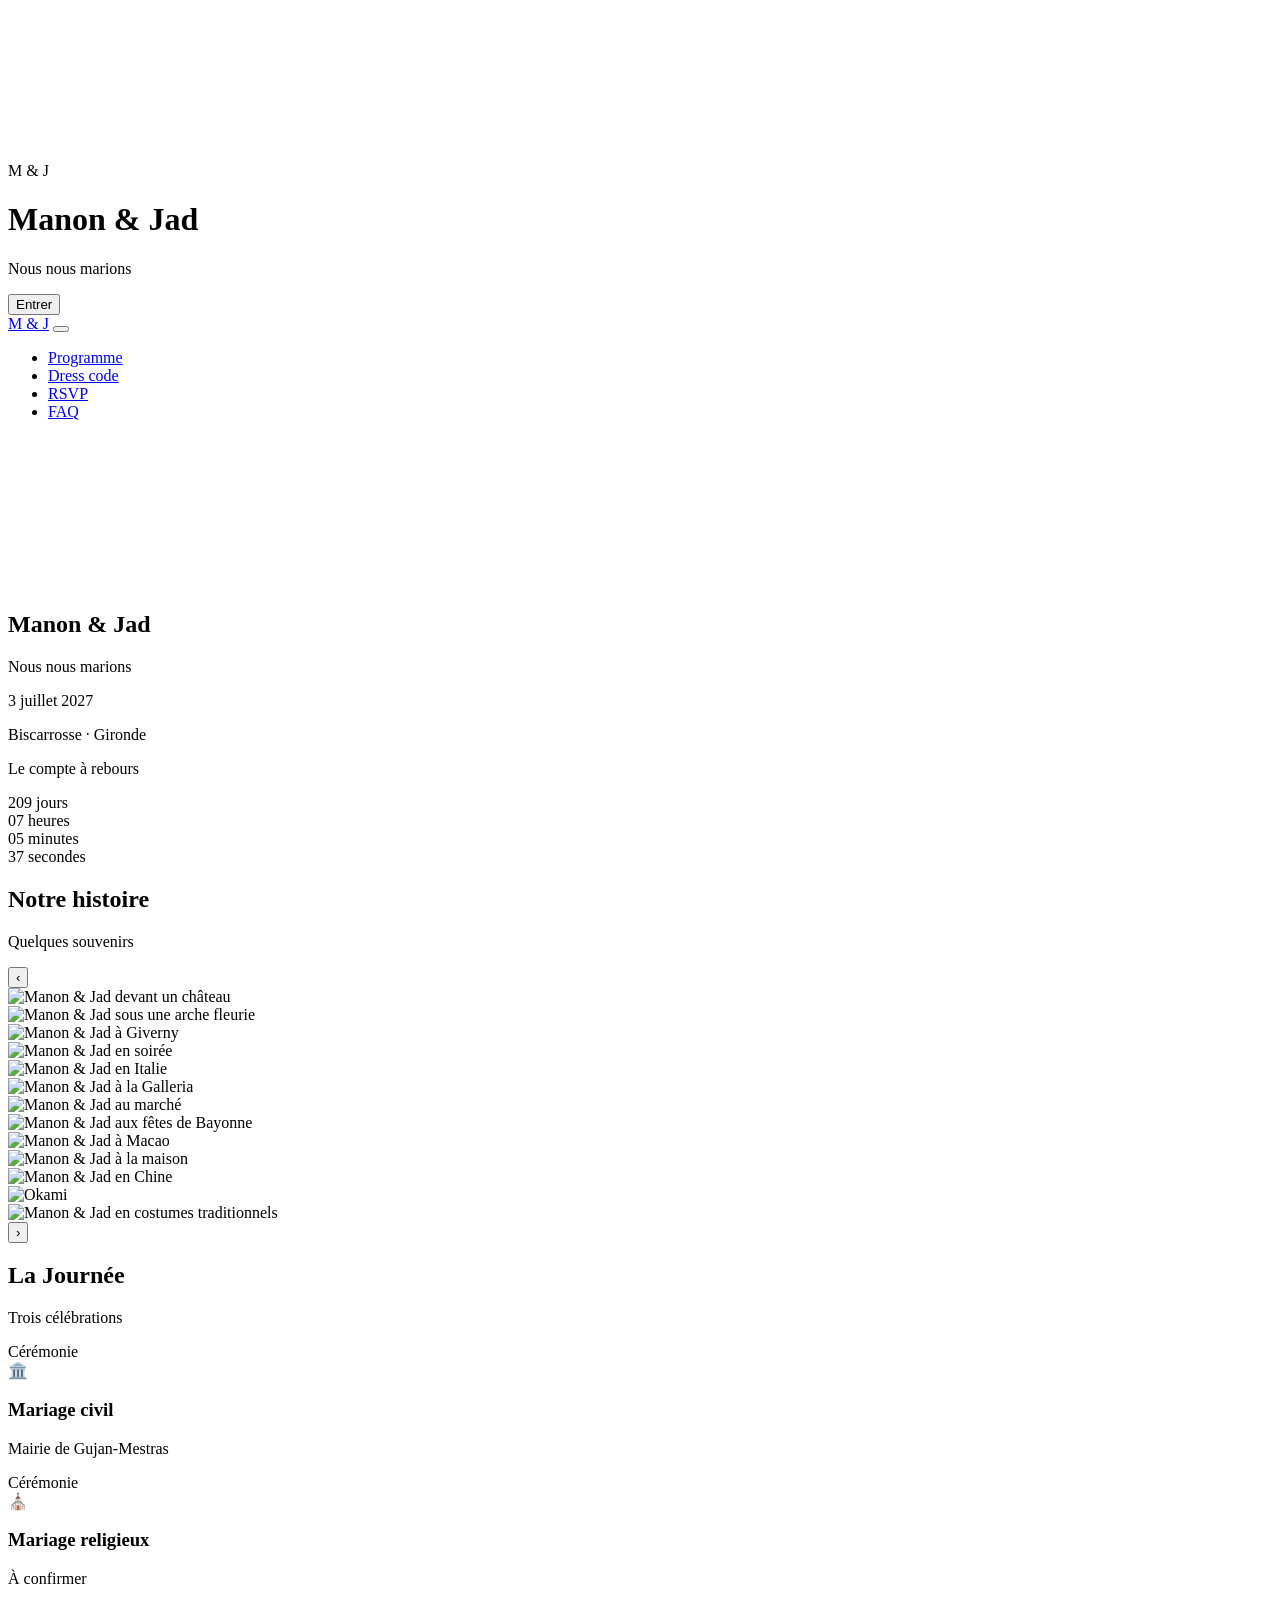
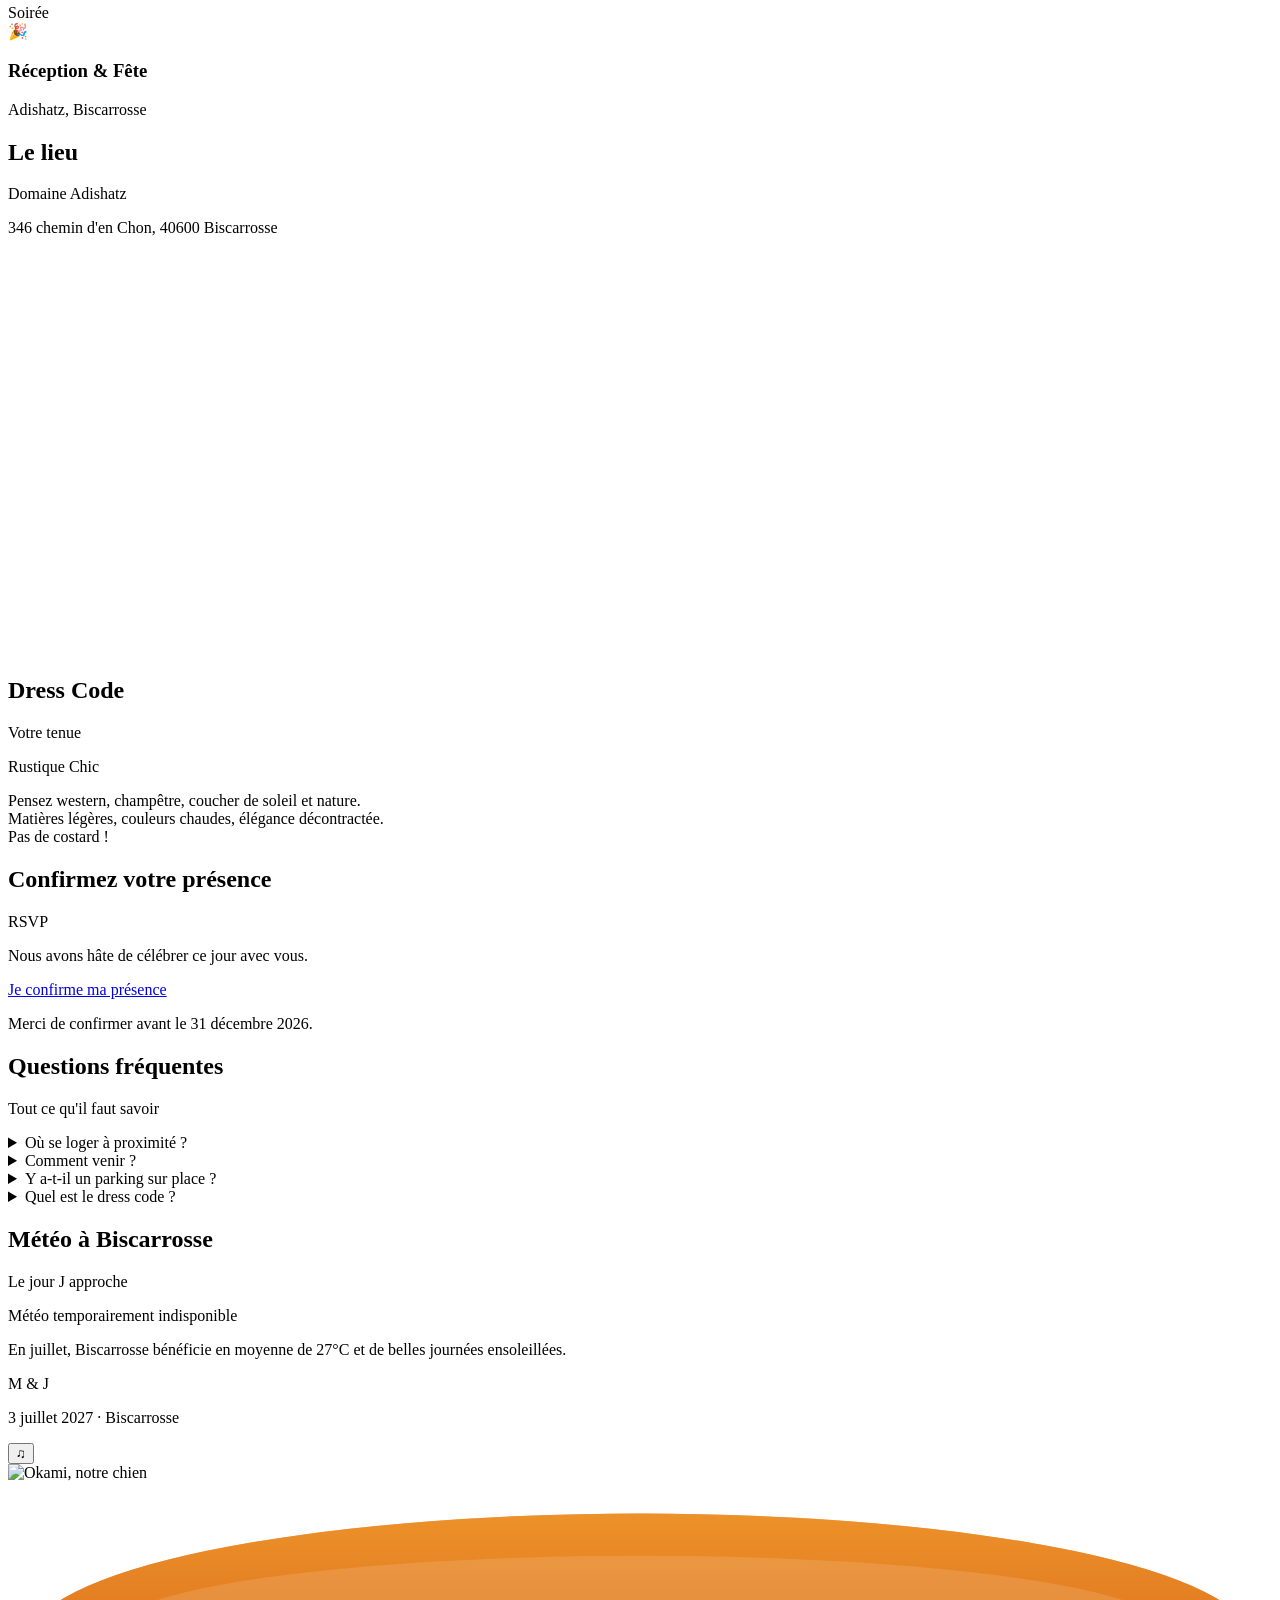
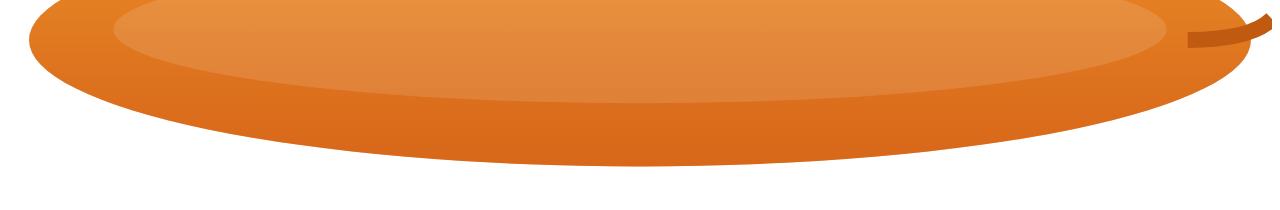
==== commit 2d24c32c: "fix: recentrer contenu hero mobile" ====
--- a/index.html
+++ b/index.html
@@ -1,4 +1,4 @@
-<!DOCTYPE html><html lang="fr"> <head><meta charset="UTF-8"><meta name="viewport" content="width=device-width, initial-scale=1.0"><meta name="description" content="Mariage de Manon & Jad - 3 juillet 2027 - Biscarrosse, Gironde"><meta property="og:title" content="Manon &amp; Jad - 3 juillet 2027"><meta property="og:description" content="Manon & Jad se marient le 3 juillet 2027 à Biscarrosse"><meta property="og:image" content="https://lupa-et-lupo.github.io/site-mariage/images/hero-aquarelle.png"><meta property="og:type" content="website"><meta property="og:url" content="https://lupa-et-lupo.github.io/site-mariage/"><link rel="icon" type="image/svg+xml" href="/mariage-jad-manon/favicon.svg"><title>Manon &amp; Jad - 3 juillet 2027</title><link rel="stylesheet" href="/mariage-jad-manon/_astro/index.DXFDWKxJ.css"></head> <body>  <div class="splash" id="splash" data-astro-cid-mlbag6b5> <video class="splash-video" autoplay muted loop playsinline poster="/mariage-jad-manon/images/hero-aquarelle.png" data-astro-cid-mlbag6b5> <source src="/mariage-jad-manon/images/hero-video.mp4" type="video/mp4" data-astro-cid-mlbag6b5> </video> <div class="splash-overlay" data-astro-cid-mlbag6b5></div> <div class="splash-content" data-astro-cid-mlbag6b5> <div class="splash-monogram" data-astro-cid-mlbag6b5>M & J</div> <h1 class="splash-names" data-astro-cid-mlbag6b5>Manon <span class="splash-amp" data-astro-cid-mlbag6b5>&</span> Jad</h1> <p class="splash-tagline" data-astro-cid-mlbag6b5>Nous nous marions</p> <button class="splash-enter" id="splash-enter" data-astro-cid-mlbag6b5>Entrer</button> </div> </div>  <script type="module">const e=document.getElementById("splash"),t=document.getElementById("splash-enter");document.body.classList.add("splash-active");t?.addEventListener("click",()=>{e?.classList.add("fade-out"),document.body.classList.remove("splash-active"),setTimeout(()=>{e?.remove()},800),document.dispatchEvent(new CustomEvent("siteEntered"))});</script> <nav class="navbar" id="navbar" data-astro-cid-5blmo7yk> <a href="#accueil" class="nav-logo" data-astro-cid-5blmo7yk>M & J</a> <button class="nav-toggle" id="nav-toggle" aria-label="Menu" data-astro-cid-5blmo7yk> <span data-astro-cid-5blmo7yk></span> <span data-astro-cid-5blmo7yk></span> <span data-astro-cid-5blmo7yk></span> </button> <ul class="nav-links" id="nav-links" data-astro-cid-5blmo7yk> <li data-astro-cid-5blmo7yk><a href="#programme" data-astro-cid-5blmo7yk>Programme</a></li> <li data-astro-cid-5blmo7yk><a href="#dresscode" data-astro-cid-5blmo7yk>Dress code</a></li> <li data-astro-cid-5blmo7yk><a href="#rsvp" data-astro-cid-5blmo7yk>RSVP</a></li> <li data-astro-cid-5blmo7yk><a href="#faq" data-astro-cid-5blmo7yk>FAQ</a></li> </ul> </nav> <script type="module">const e=document.getElementById("navbar"),l=document.getElementById("nav-toggle"),n=document.getElementById("nav-links");function s(){e&&(window.scrollY>80?e.classList.add("scrolled"):e.classList.remove("scrolled"))}window.addEventListener("scroll",s);s();l?.addEventListener("click",()=>{n?.classList.toggle("open"),l.classList.toggle("open")});n?.querySelectorAll("a").forEach(t=>{t.addEventListener("click",()=>{n.classList.remove("open"),l?.classList.remove("open")})});</script> <section class="hero" id="accueil" data-astro-cid-bbe6dxrz> <video class="hero-video" autoplay muted loop playsinline poster="/mariage-jad-manon/images/hero-aquarelle.png" data-astro-cid-bbe6dxrz> <source src="/mariage-jad-manon/images/hero-video.mp4" type="video/mp4" data-astro-cid-bbe6dxrz> </video> <div class="hero-overlay" data-astro-cid-bbe6dxrz></div> <div class="hero-content" data-astro-cid-bbe6dxrz> <h1 class="names" data-astro-cid-bbe6dxrz>Manon <span class="amp" data-astro-cid-bbe6dxrz>&</span> Jad</h1> <p class="hero-tagline" data-astro-cid-bbe6dxrz>Nous nous marions</p> <p class="hero-date" data-astro-cid-bbe6dxrz>3 juillet 2027</p> <p class="hero-lieu" data-astro-cid-bbe6dxrz>Biscarrosse &middot; Gironde</p> </div> <div class="scroll-indicator" aria-hidden="true" data-astro-cid-bbe6dxrz> <div class="chevron" data-astro-cid-bbe6dxrz></div> <div class="chevron" data-astro-cid-bbe6dxrz></div> </div> </section> <section class="countdown-section" data-astro-cid-rice64zl> <p class="countdown-label" data-astro-cid-rice64zl>Le compte à rebours</p> <div class="countdown" data-astro-cid-rice64zl> <div class="countdown-item reveal" data-astro-cid-rice64zl> <span class="countdown-number" id="days" data-astro-cid-rice64zl>---</span> <span class="countdown-unit" data-astro-cid-rice64zl>jours</span> </div> <div class="countdown-item reveal" data-astro-cid-rice64zl> <span class="countdown-number" id="hours" data-astro-cid-rice64zl>--</span> <span class="countdown-unit" data-astro-cid-rice64zl>heures</span> </div> <div class="countdown-item reveal" data-astro-cid-rice64zl> <span class="countdown-number" id="minutes" data-astro-cid-rice64zl>--</span> <span class="countdown-unit" data-astro-cid-rice64zl>minutes</span> </div> <div class="countdown-item reveal" data-astro-cid-rice64zl> <span class="countdown-number" id="seconds" data-astro-cid-rice64zl>--</span> <span class="countdown-unit" data-astro-cid-rice64zl>secondes</span> </div> </div> </section> <script type="module">function d(){const c=new Date("2027-07-03T14:00:00"),a=new Date,t=c.getTime()-a.getTime();if(t<=0)return;const i=Math.floor(t/(1e3*60*60*24)),r=Math.floor(t%(1e3*60*60*24)/(1e3*60*60)),u=Math.floor(t%(1e3*60*60)/(1e3*60)),l=Math.floor(t%(1e3*60)/1e3),e=document.getElementById("days"),n=document.getElementById("hours"),o=document.getElementById("minutes"),s=document.getElementById("seconds");e&&(e.textContent=String(i)),n&&(n.textContent=String(r).padStart(2,"0")),o&&(o.textContent=String(u).padStart(2,"0")),s&&(s.textContent=String(l).padStart(2,"0"))}d();setInterval(d,1e3);</script> <section class="section-gallery" id="galerie" data-astro-cid-ihllb3az> <h2 class="section-title" data-astro-cid-ihllb3az>Notre histoire</h2> <p class="section-sub" data-astro-cid-ihllb3az>Quelques souvenirs</p> <div class="carousel-wrapper" data-astro-cid-ihllb3az> <button class="carousel-arrow carousel-prev" id="carousel-prev" aria-label="Photo précédente" data-astro-cid-ihllb3az>&#8249;</button> <div class="carousel-track" id="carousel-track" data-astro-cid-ihllb3az> <div class="carousel-item" data-astro-cid-ihllb3az> <img src="/mariage-jad-manon/images/gallery/photo-1.jpg" alt="Manon &amp; Jad devant un château" loading="lazy" data-astro-cid-ihllb3az> </div><div class="carousel-item" data-astro-cid-ihllb3az> <img src="/mariage-jad-manon/images/gallery/photo-2.jpg" alt="Manon &amp; Jad sous une arche fleurie" loading="lazy" data-astro-cid-ihllb3az> </div><div class="carousel-item" data-astro-cid-ihllb3az> <img src="/mariage-jad-manon/images/gallery/photo-7.jpg" alt="Manon &amp; Jad à Giverny" loading="lazy" data-astro-cid-ihllb3az> </div><div class="carousel-item" data-astro-cid-ihllb3az> <img src="/mariage-jad-manon/images/gallery/photo-4.jpg" alt="Manon &amp; Jad en soirée" loading="lazy" data-astro-cid-ihllb3az> </div><div class="carousel-item" data-astro-cid-ihllb3az> <img src="/mariage-jad-manon/images/gallery/photo-8.jpg" alt="Manon &amp; Jad en Italie" loading="lazy" data-astro-cid-ihllb3az> </div><div class="carousel-item" data-astro-cid-ihllb3az> <img src="/mariage-jad-manon/images/gallery/photo-9.jpg" alt="Manon &amp; Jad à la Galleria" loading="lazy" data-astro-cid-ihllb3az> </div><div class="carousel-item" data-astro-cid-ihllb3az> <img src="/mariage-jad-manon/images/gallery/photo-3.jpg" alt="Manon &amp; Jad au marché" loading="lazy" data-astro-cid-ihllb3az> </div><div class="carousel-item" data-astro-cid-ihllb3az> <img src="/mariage-jad-manon/images/gallery/photo-10.jpg" alt="Manon &amp; Jad aux fêtes de Bayonne" loading="lazy" data-astro-cid-ihllb3az> </div><div class="carousel-item" data-astro-cid-ihllb3az> <img src="/mariage-jad-manon/images/gallery/photo-11.jpg" alt="Manon &amp; Jad à Macao" loading="lazy" data-astro-cid-ihllb3az> </div><div class="carousel-item" data-astro-cid-ihllb3az> <img src="/mariage-jad-manon/images/gallery/photo-6.jpg" alt="Manon &amp; Jad à la maison" loading="lazy" data-astro-cid-ihllb3az> </div><div class="carousel-item" data-astro-cid-ihllb3az> <img src="/mariage-jad-manon/images/gallery/photo-12.jpg" alt="Manon &amp; Jad en Chine" loading="lazy" data-astro-cid-ihllb3az> </div><div class="carousel-item" data-astro-cid-ihllb3az> <img src="/mariage-jad-manon/images/gallery/photo-5.jpg" alt="Okami" loading="lazy" data-astro-cid-ihllb3az> </div><div class="carousel-item" data-astro-cid-ihllb3az> <img src="/mariage-jad-manon/images/gallery/photo-13.jpg" alt="Manon &amp; Jad en costumes traditionnels" loading="lazy" data-astro-cid-ihllb3az> </div> </div> <button class="carousel-arrow carousel-next" id="carousel-next" aria-label="Photo suivante" data-astro-cid-ihllb3az>&#8250;</button> </div> </section>  <script type="module">const e=document.getElementById("carousel-track"),r=document.getElementById("carousel-prev"),a=document.getElementById("carousel-next");if(e){r?.addEventListener("click",()=>{e.scrollBy({left:-320,behavior:"smooth"})}),a?.addEventListener("click",()=>{e.scrollBy({left:320,behavior:"smooth"})});let t=!1,o,l;e.addEventListener("mousedown",s=>{t=!0,e.classList.add("grabbing"),o=s.pageX-e.offsetLeft,l=e.scrollLeft}),e.addEventListener("mouseleave",()=>{t=!1,e.classList.remove("grabbing")}),e.addEventListener("mouseup",()=>{t=!1,e.classList.remove("grabbing")}),e.addEventListener("mousemove",s=>{if(!t)return;s.preventDefault();const n=(s.pageX-e.offsetLeft-o)*1.5;e.scrollLeft=l-n})}</script> <section class="section-events" id="programme" data-astro-cid-bqssetp2> <h2 class="section-title" data-astro-cid-bqssetp2>La Journée</h2> <p class="section-sub" data-astro-cid-bqssetp2>Trois célébrations</p> <div class="events-grid" data-astro-cid-bqssetp2> <div class="event-card reveal" data-astro-cid-bqssetp2> <span class="event-time" data-astro-cid-bqssetp2>Cérémonie</span> <div class="event-icon" data-astro-cid-bqssetp2>🏛️</div> <h3 data-astro-cid-bqssetp2>Mariage civil</h3> <p data-astro-cid-bqssetp2>Mairie de Gujan-Mestras</p> </div> <div class="event-card reveal" data-astro-cid-bqssetp2> <span class="event-time" data-astro-cid-bqssetp2>Cérémonie</span> <div class="event-icon" data-astro-cid-bqssetp2>⛪</div> <h3 data-astro-cid-bqssetp2>Mariage religieux</h3> <p data-astro-cid-bqssetp2>À confirmer</p> </div> <div class="event-card reveal" data-astro-cid-bqssetp2> <span class="event-time" data-astro-cid-bqssetp2>Soirée</span> <div class="event-icon" data-astro-cid-bqssetp2>🎉</div> <h3 data-astro-cid-bqssetp2>Réception & Fête</h3> <p data-astro-cid-bqssetp2>Adishatz, Biscarrosse</p> </div> </div> </section> <section class="section-lieu" id="lieu" data-astro-cid-ng3qqxoy> <h2 class="section-title" data-astro-cid-ng3qqxoy>Le lieu</h2> <p class="section-sub" data-astro-cid-ng3qqxoy>Domaine Adishatz</p> <p class="lieu-address reveal" data-astro-cid-ng3qqxoy>346 chemin d'en Chon, 40600 Biscarrosse</p> <div class="lieu-map reveal" data-astro-cid-ng3qqxoy> <iframe src="https://www.google.com/maps/embed?pb=!1m18!1m12!1m3!1d2500000!2d2.5!3d46.5!2m3!1f0!2f0!3f0!3m2!1i1024!2i768!4f13.1!3m3!1m2!1s0xd54a9c8b0e8b8c1%3A0x0!2zNDTCsDI1JzUzLjAiTiAxwrAwOScxNS4zIlc!5e1!3m2!1sfr!2sfr!4v1" width="100%" height="400" style="border:0; border-radius:4px;" allowfullscreen="" loading="lazy" referrerpolicy="no-referrer-when-downgrade" data-astro-cid-ng3qqxoy>
+<!DOCTYPE html><html lang="fr"> <head><meta charset="UTF-8"><meta name="viewport" content="width=device-width, initial-scale=1.0"><meta name="description" content="Mariage de Manon & Jad - 3 juillet 2027 - Biscarrosse, Gironde"><meta property="og:title" content="Manon &amp; Jad - 3 juillet 2027"><meta property="og:description" content="Manon & Jad se marient le 3 juillet 2027 à Biscarrosse"><meta property="og:image" content="https://lupa-et-lupo.github.io/site-mariage/images/hero-aquarelle.png"><meta property="og:type" content="website"><meta property="og:url" content="https://lupa-et-lupo.github.io/site-mariage/"><link rel="icon" type="image/svg+xml" href="/mariage-jad-manon/favicon.svg"><title>Manon &amp; Jad - 3 juillet 2027</title><link rel="stylesheet" href="/mariage-jad-manon/_astro/index.CpBUWtZy.css"></head> <body>  <div class="splash" id="splash" data-astro-cid-mlbag6b5> <video class="splash-video" autoplay muted loop playsinline poster="/mariage-jad-manon/images/hero-aquarelle.png" data-astro-cid-mlbag6b5> <source src="/mariage-jad-manon/images/hero-video.mp4" type="video/mp4" data-astro-cid-mlbag6b5> </video> <div class="splash-overlay" data-astro-cid-mlbag6b5></div> <div class="splash-content" data-astro-cid-mlbag6b5> <div class="splash-monogram" data-astro-cid-mlbag6b5>M & J</div> <h1 class="splash-names" data-astro-cid-mlbag6b5>Manon <span class="splash-amp" data-astro-cid-mlbag6b5>&</span> Jad</h1> <p class="splash-tagline" data-astro-cid-mlbag6b5>Nous nous marions</p> <button class="splash-enter" id="splash-enter" data-astro-cid-mlbag6b5>Entrer</button> </div> </div>  <script type="module">const e=document.getElementById("splash"),t=document.getElementById("splash-enter");document.body.classList.add("splash-active");t?.addEventListener("click",()=>{e?.classList.add("fade-out"),document.body.classList.remove("splash-active"),setTimeout(()=>{e?.remove()},800),document.dispatchEvent(new CustomEvent("siteEntered"))});</script> <nav class="navbar" id="navbar" data-astro-cid-5blmo7yk> <a href="#accueil" class="nav-logo" data-astro-cid-5blmo7yk>M & J</a> <button class="nav-toggle" id="nav-toggle" aria-label="Menu" data-astro-cid-5blmo7yk> <span data-astro-cid-5blmo7yk></span> <span data-astro-cid-5blmo7yk></span> <span data-astro-cid-5blmo7yk></span> </button> <ul class="nav-links" id="nav-links" data-astro-cid-5blmo7yk> <li data-astro-cid-5blmo7yk><a href="#programme" data-astro-cid-5blmo7yk>Programme</a></li> <li data-astro-cid-5blmo7yk><a href="#dresscode" data-astro-cid-5blmo7yk>Dress code</a></li> <li data-astro-cid-5blmo7yk><a href="#rsvp" data-astro-cid-5blmo7yk>RSVP</a></li> <li data-astro-cid-5blmo7yk><a href="#faq" data-astro-cid-5blmo7yk>FAQ</a></li> </ul> </nav> <script type="module">const e=document.getElementById("navbar"),l=document.getElementById("nav-toggle"),n=document.getElementById("nav-links");function s(){e&&(window.scrollY>80?e.classList.add("scrolled"):e.classList.remove("scrolled"))}window.addEventListener("scroll",s);s();l?.addEventListener("click",()=>{n?.classList.toggle("open"),l.classList.toggle("open")});n?.querySelectorAll("a").forEach(t=>{t.addEventListener("click",()=>{n.classList.remove("open"),l?.classList.remove("open")})});</script> <section class="hero" id="accueil" data-astro-cid-bbe6dxrz> <video class="hero-video" autoplay muted loop playsinline poster="/mariage-jad-manon/images/hero-aquarelle.png" data-astro-cid-bbe6dxrz> <source src="/mariage-jad-manon/images/hero-video.mp4" type="video/mp4" data-astro-cid-bbe6dxrz> </video> <div class="hero-overlay" data-astro-cid-bbe6dxrz></div> <div class="hero-content" data-astro-cid-bbe6dxrz> <h1 class="names" data-astro-cid-bbe6dxrz>Manon <span class="amp" data-astro-cid-bbe6dxrz>&</span> Jad</h1> <p class="hero-tagline" data-astro-cid-bbe6dxrz>Nous nous marions</p> <p class="hero-date" data-astro-cid-bbe6dxrz>3 juillet 2027</p> <p class="hero-lieu" data-astro-cid-bbe6dxrz>Biscarrosse &middot; Gironde</p> </div> <div class="scroll-indicator" aria-hidden="true" data-astro-cid-bbe6dxrz> <div class="chevron" data-astro-cid-bbe6dxrz></div> <div class="chevron" data-astro-cid-bbe6dxrz></div> </div> </section> <section class="countdown-section" data-astro-cid-rice64zl> <p class="countdown-label" data-astro-cid-rice64zl>Le compte à rebours</p> <div class="countdown" data-astro-cid-rice64zl> <div class="countdown-item reveal" data-astro-cid-rice64zl> <span class="countdown-number" id="days" data-astro-cid-rice64zl>---</span> <span class="countdown-unit" data-astro-cid-rice64zl>jours</span> </div> <div class="countdown-item reveal" data-astro-cid-rice64zl> <span class="countdown-number" id="hours" data-astro-cid-rice64zl>--</span> <span class="countdown-unit" data-astro-cid-rice64zl>heures</span> </div> <div class="countdown-item reveal" data-astro-cid-rice64zl> <span class="countdown-number" id="minutes" data-astro-cid-rice64zl>--</span> <span class="countdown-unit" data-astro-cid-rice64zl>minutes</span> </div> <div class="countdown-item reveal" data-astro-cid-rice64zl> <span class="countdown-number" id="seconds" data-astro-cid-rice64zl>--</span> <span class="countdown-unit" data-astro-cid-rice64zl>secondes</span> </div> </div> </section> <script type="module">function d(){const c=new Date("2027-07-03T14:00:00"),a=new Date,t=c.getTime()-a.getTime();if(t<=0)return;const i=Math.floor(t/(1e3*60*60*24)),r=Math.floor(t%(1e3*60*60*24)/(1e3*60*60)),u=Math.floor(t%(1e3*60*60)/(1e3*60)),l=Math.floor(t%(1e3*60)/1e3),e=document.getElementById("days"),n=document.getElementById("hours"),o=document.getElementById("minutes"),s=document.getElementById("seconds");e&&(e.textContent=String(i)),n&&(n.textContent=String(r).padStart(2,"0")),o&&(o.textContent=String(u).padStart(2,"0")),s&&(s.textContent=String(l).padStart(2,"0"))}d();setInterval(d,1e3);</script> <section class="section-gallery" id="galerie" data-astro-cid-ihllb3az> <h2 class="section-title" data-astro-cid-ihllb3az>Notre histoire</h2> <p class="section-sub" data-astro-cid-ihllb3az>Quelques souvenirs</p> <div class="carousel-wrapper" data-astro-cid-ihllb3az> <button class="carousel-arrow carousel-prev" id="carousel-prev" aria-label="Photo précédente" data-astro-cid-ihllb3az>&#8249;</button> <div class="carousel-track" id="carousel-track" data-astro-cid-ihllb3az> <div class="carousel-item" data-astro-cid-ihllb3az> <img src="/mariage-jad-manon/images/gallery/photo-1.jpg" alt="Manon &amp; Jad devant un château" loading="lazy" data-astro-cid-ihllb3az> </div><div class="carousel-item" data-astro-cid-ihllb3az> <img src="/mariage-jad-manon/images/gallery/photo-2.jpg" alt="Manon &amp; Jad sous une arche fleurie" loading="lazy" data-astro-cid-ihllb3az> </div><div class="carousel-item" data-astro-cid-ihllb3az> <img src="/mariage-jad-manon/images/gallery/photo-7.jpg" alt="Manon &amp; Jad à Giverny" loading="lazy" data-astro-cid-ihllb3az> </div><div class="carousel-item" data-astro-cid-ihllb3az> <img src="/mariage-jad-manon/images/gallery/photo-4.jpg" alt="Manon &amp; Jad en soirée" loading="lazy" data-astro-cid-ihllb3az> </div><div class="carousel-item" data-astro-cid-ihllb3az> <img src="/mariage-jad-manon/images/gallery/photo-8.jpg" alt="Manon &amp; Jad en Italie" loading="lazy" data-astro-cid-ihllb3az> </div><div class="carousel-item" data-astro-cid-ihllb3az> <img src="/mariage-jad-manon/images/gallery/photo-9.jpg" alt="Manon &amp; Jad à la Galleria" loading="lazy" data-astro-cid-ihllb3az> </div><div class="carousel-item" data-astro-cid-ihllb3az> <img src="/mariage-jad-manon/images/gallery/photo-3.jpg" alt="Manon &amp; Jad au marché" loading="lazy" data-astro-cid-ihllb3az> </div><div class="carousel-item" data-astro-cid-ihllb3az> <img src="/mariage-jad-manon/images/gallery/photo-10.jpg" alt="Manon &amp; Jad aux fêtes de Bayonne" loading="lazy" data-astro-cid-ihllb3az> </div><div class="carousel-item" data-astro-cid-ihllb3az> <img src="/mariage-jad-manon/images/gallery/photo-11.jpg" alt="Manon &amp; Jad à Macao" loading="lazy" data-astro-cid-ihllb3az> </div><div class="carousel-item" data-astro-cid-ihllb3az> <img src="/mariage-jad-manon/images/gallery/photo-6.jpg" alt="Manon &amp; Jad à la maison" loading="lazy" data-astro-cid-ihllb3az> </div><div class="carousel-item" data-astro-cid-ihllb3az> <img src="/mariage-jad-manon/images/gallery/photo-12.jpg" alt="Manon &amp; Jad en Chine" loading="lazy" data-astro-cid-ihllb3az> </div><div class="carousel-item" data-astro-cid-ihllb3az> <img src="/mariage-jad-manon/images/gallery/photo-5.jpg" alt="Okami" loading="lazy" data-astro-cid-ihllb3az> </div><div class="carousel-item" data-astro-cid-ihllb3az> <img src="/mariage-jad-manon/images/gallery/photo-13.jpg" alt="Manon &amp; Jad en costumes traditionnels" loading="lazy" data-astro-cid-ihllb3az> </div> </div> <button class="carousel-arrow carousel-next" id="carousel-next" aria-label="Photo suivante" data-astro-cid-ihllb3az>&#8250;</button> </div> </section>  <script type="module">const e=document.getElementById("carousel-track"),r=document.getElementById("carousel-prev"),a=document.getElementById("carousel-next");if(e){r?.addEventListener("click",()=>{e.scrollBy({left:-320,behavior:"smooth"})}),a?.addEventListener("click",()=>{e.scrollBy({left:320,behavior:"smooth"})});let t=!1,o,l;e.addEventListener("mousedown",s=>{t=!0,e.classList.add("grabbing"),o=s.pageX-e.offsetLeft,l=e.scrollLeft}),e.addEventListener("mouseleave",()=>{t=!1,e.classList.remove("grabbing")}),e.addEventListener("mouseup",()=>{t=!1,e.classList.remove("grabbing")}),e.addEventListener("mousemove",s=>{if(!t)return;s.preventDefault();const n=(s.pageX-e.offsetLeft-o)*1.5;e.scrollLeft=l-n})}</script> <section class="section-events" id="programme" data-astro-cid-bqssetp2> <h2 class="section-title" data-astro-cid-bqssetp2>La Journée</h2> <p class="section-sub" data-astro-cid-bqssetp2>Trois célébrations</p> <div class="events-grid" data-astro-cid-bqssetp2> <div class="event-card reveal" data-astro-cid-bqssetp2> <span class="event-time" data-astro-cid-bqssetp2>Cérémonie</span> <div class="event-icon" data-astro-cid-bqssetp2>🏛️</div> <h3 data-astro-cid-bqssetp2>Mariage civil</h3> <p data-astro-cid-bqssetp2>Mairie de Gujan-Mestras</p> </div> <div class="event-card reveal" data-astro-cid-bqssetp2> <span class="event-time" data-astro-cid-bqssetp2>Cérémonie</span> <div class="event-icon" data-astro-cid-bqssetp2>⛪</div> <h3 data-astro-cid-bqssetp2>Mariage religieux</h3> <p data-astro-cid-bqssetp2>À confirmer</p> </div> <div class="event-card reveal" data-astro-cid-bqssetp2> <span class="event-time" data-astro-cid-bqssetp2>Soirée</span> <div class="event-icon" data-astro-cid-bqssetp2>🎉</div> <h3 data-astro-cid-bqssetp2>Réception & Fête</h3> <p data-astro-cid-bqssetp2>Adishatz, Biscarrosse</p> </div> </div> </section> <section class="section-lieu" id="lieu" data-astro-cid-ng3qqxoy> <h2 class="section-title" data-astro-cid-ng3qqxoy>Le lieu</h2> <p class="section-sub" data-astro-cid-ng3qqxoy>Domaine Adishatz</p> <p class="lieu-address reveal" data-astro-cid-ng3qqxoy>346 chemin d'en Chon, 40600 Biscarrosse</p> <div class="lieu-map reveal" data-astro-cid-ng3qqxoy> <iframe src="https://www.google.com/maps/embed?pb=!1m18!1m12!1m3!1d2500000!2d2.5!3d46.5!2m3!1f0!2f0!3f0!3m2!1i1024!2i768!4f13.1!3m3!1m2!1s0xd54a9c8b0e8b8c1%3A0x0!2zNDTCsDI1JzUzLjAiTiAxwrAwOScxNS4zIlc!5e1!3m2!1sfr!2sfr!4v1" width="100%" height="400" style="border:0; border-radius:4px;" allowfullscreen="" loading="lazy" referrerpolicy="no-referrer-when-downgrade" data-astro-cid-ng3qqxoy>
     </iframe> </div> </section> <section class="section-dresscode" id="dresscode" data-astro-cid-q4citqkx> <h2 class="section-title" data-astro-cid-q4citqkx>Dress Code</h2> <p class="section-sub" data-astro-cid-q4citqkx>Votre tenue</p> <div class="dresscode-tag reveal" data-astro-cid-q4citqkx> <span data-astro-cid-q4citqkx>Rustique Chic</span> </div> <p class="dresscode-text reveal" data-astro-cid-q4citqkx>
 Pensez western, champêtre, coucher de soleil et nature.<br data-astro-cid-q4citqkx>
 Matières légères, couleurs chaudes, élégance décontractée.<br data-astro-cid-q4citqkx>
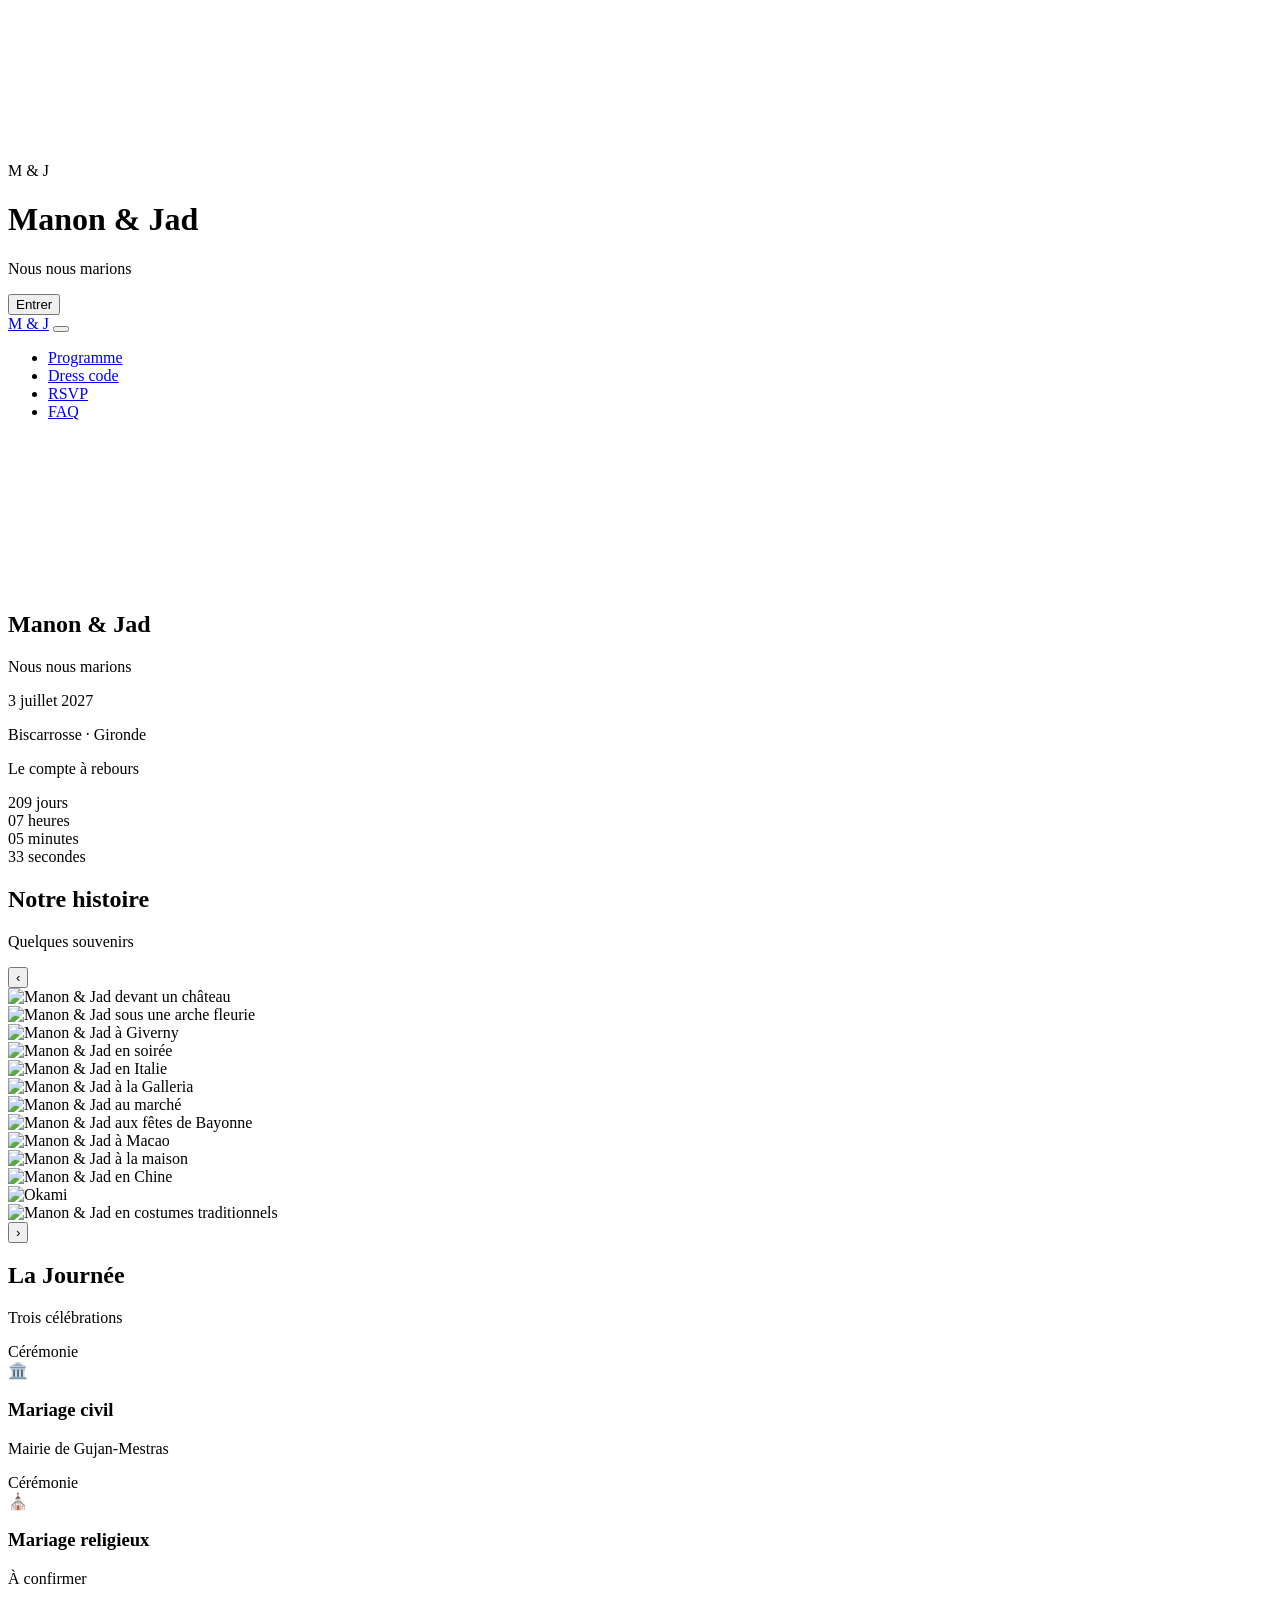
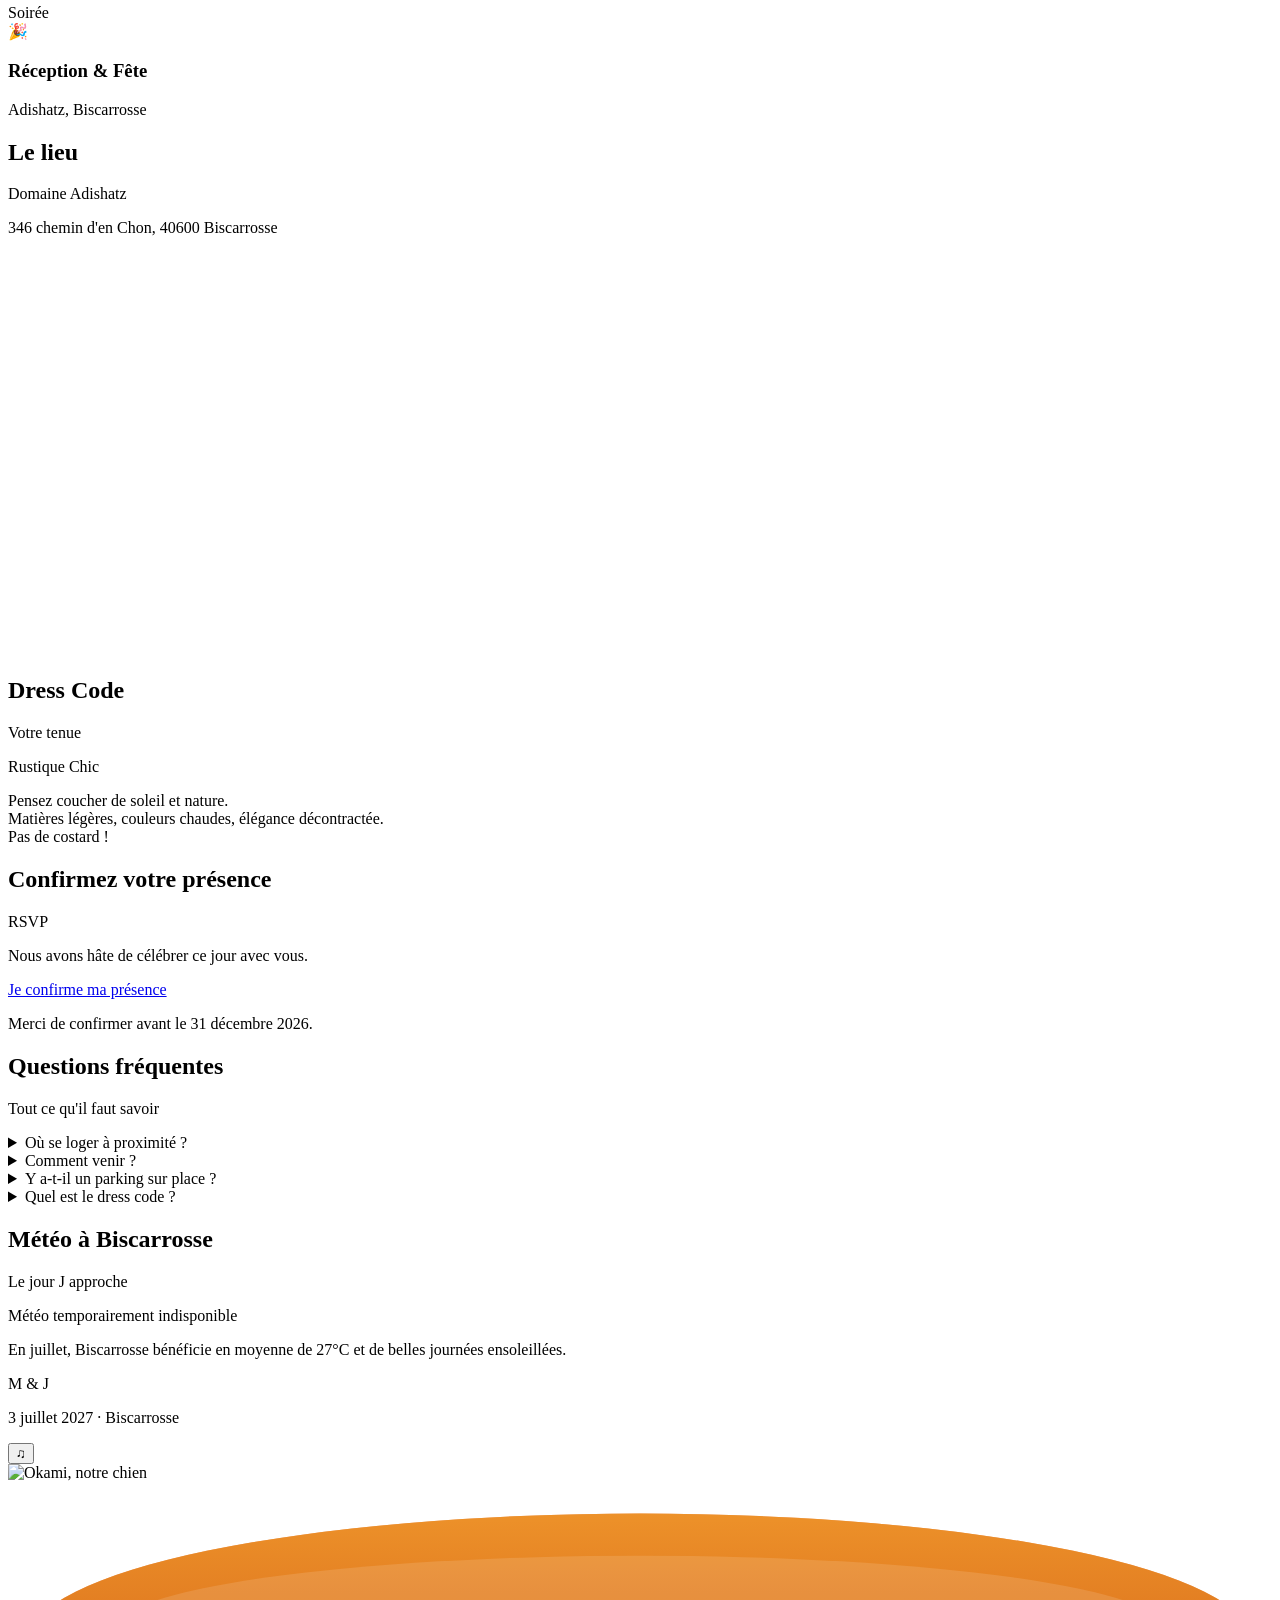
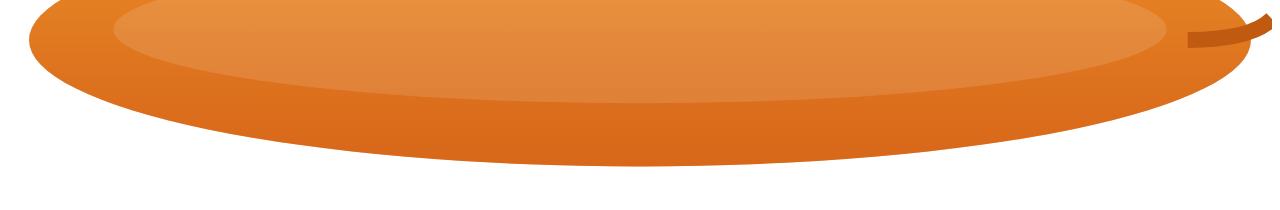
==== commit cb17ec54: "style: retrait western/champetre du dress code" ====
--- a/index.html
+++ b/index.html
@@ -1,6 +1,6 @@
 <!DOCTYPE html><html lang="fr"> <head><meta charset="UTF-8"><meta name="viewport" content="width=device-width, initial-scale=1.0"><meta name="description" content="Mariage de Manon & Jad - 3 juillet 2027 - Biscarrosse, Gironde"><meta property="og:title" content="Manon &amp; Jad - 3 juillet 2027"><meta property="og:description" content="Manon & Jad se marient le 3 juillet 2027 à Biscarrosse"><meta property="og:image" content="https://lupa-et-lupo.github.io/site-mariage/images/hero-aquarelle.png"><meta property="og:type" content="website"><meta property="og:url" content="https://lupa-et-lupo.github.io/site-mariage/"><link rel="icon" type="image/svg+xml" href="/mariage-jad-manon/favicon.svg"><title>Manon &amp; Jad - 3 juillet 2027</title><link rel="stylesheet" href="/mariage-jad-manon/_astro/index.CpBUWtZy.css"></head> <body>  <div class="splash" id="splash" data-astro-cid-mlbag6b5> <video class="splash-video" autoplay muted loop playsinline poster="/mariage-jad-manon/images/hero-aquarelle.png" data-astro-cid-mlbag6b5> <source src="/mariage-jad-manon/images/hero-video.mp4" type="video/mp4" data-astro-cid-mlbag6b5> </video> <div class="splash-overlay" data-astro-cid-mlbag6b5></div> <div class="splash-content" data-astro-cid-mlbag6b5> <div class="splash-monogram" data-astro-cid-mlbag6b5>M & J</div> <h1 class="splash-names" data-astro-cid-mlbag6b5>Manon <span class="splash-amp" data-astro-cid-mlbag6b5>&</span> Jad</h1> <p class="splash-tagline" data-astro-cid-mlbag6b5>Nous nous marions</p> <button class="splash-enter" id="splash-enter" data-astro-cid-mlbag6b5>Entrer</button> </div> </div>  <script type="module">const e=document.getElementById("splash"),t=document.getElementById("splash-enter");document.body.classList.add("splash-active");t?.addEventListener("click",()=>{e?.classList.add("fade-out"),document.body.classList.remove("splash-active"),setTimeout(()=>{e?.remove()},800),document.dispatchEvent(new CustomEvent("siteEntered"))});</script> <nav class="navbar" id="navbar" data-astro-cid-5blmo7yk> <a href="#accueil" class="nav-logo" data-astro-cid-5blmo7yk>M & J</a> <button class="nav-toggle" id="nav-toggle" aria-label="Menu" data-astro-cid-5blmo7yk> <span data-astro-cid-5blmo7yk></span> <span data-astro-cid-5blmo7yk></span> <span data-astro-cid-5blmo7yk></span> </button> <ul class="nav-links" id="nav-links" data-astro-cid-5blmo7yk> <li data-astro-cid-5blmo7yk><a href="#programme" data-astro-cid-5blmo7yk>Programme</a></li> <li data-astro-cid-5blmo7yk><a href="#dresscode" data-astro-cid-5blmo7yk>Dress code</a></li> <li data-astro-cid-5blmo7yk><a href="#rsvp" data-astro-cid-5blmo7yk>RSVP</a></li> <li data-astro-cid-5blmo7yk><a href="#faq" data-astro-cid-5blmo7yk>FAQ</a></li> </ul> </nav> <script type="module">const e=document.getElementById("navbar"),l=document.getElementById("nav-toggle"),n=document.getElementById("nav-links");function s(){e&&(window.scrollY>80?e.classList.add("scrolled"):e.classList.remove("scrolled"))}window.addEventListener("scroll",s);s();l?.addEventListener("click",()=>{n?.classList.toggle("open"),l.classList.toggle("open")});n?.querySelectorAll("a").forEach(t=>{t.addEventListener("click",()=>{n.classList.remove("open"),l?.classList.remove("open")})});</script> <section class="hero" id="accueil" data-astro-cid-bbe6dxrz> <video class="hero-video" autoplay muted loop playsinline poster="/mariage-jad-manon/images/hero-aquarelle.png" data-astro-cid-bbe6dxrz> <source src="/mariage-jad-manon/images/hero-video.mp4" type="video/mp4" data-astro-cid-bbe6dxrz> </video> <div class="hero-overlay" data-astro-cid-bbe6dxrz></div> <div class="hero-content" data-astro-cid-bbe6dxrz> <h1 class="names" data-astro-cid-bbe6dxrz>Manon <span class="amp" data-astro-cid-bbe6dxrz>&</span> Jad</h1> <p class="hero-tagline" data-astro-cid-bbe6dxrz>Nous nous marions</p> <p class="hero-date" data-astro-cid-bbe6dxrz>3 juillet 2027</p> <p class="hero-lieu" data-astro-cid-bbe6dxrz>Biscarrosse &middot; Gironde</p> </div> <div class="scroll-indicator" aria-hidden="true" data-astro-cid-bbe6dxrz> <div class="chevron" data-astro-cid-bbe6dxrz></div> <div class="chevron" data-astro-cid-bbe6dxrz></div> </div> </section> <section class="countdown-section" data-astro-cid-rice64zl> <p class="countdown-label" data-astro-cid-rice64zl>Le compte à rebours</p> <div class="countdown" data-astro-cid-rice64zl> <div class="countdown-item reveal" data-astro-cid-rice64zl> <span class="countdown-number" id="days" data-astro-cid-rice64zl>---</span> <span class="countdown-unit" data-astro-cid-rice64zl>jours</span> </div> <div class="countdown-item reveal" data-astro-cid-rice64zl> <span class="countdown-number" id="hours" data-astro-cid-rice64zl>--</span> <span class="countdown-unit" data-astro-cid-rice64zl>heures</span> </div> <div class="countdown-item reveal" data-astro-cid-rice64zl> <span class="countdown-number" id="minutes" data-astro-cid-rice64zl>--</span> <span class="countdown-unit" data-astro-cid-rice64zl>minutes</span> </div> <div class="countdown-item reveal" data-astro-cid-rice64zl> <span class="countdown-number" id="seconds" data-astro-cid-rice64zl>--</span> <span class="countdown-unit" data-astro-cid-rice64zl>secondes</span> </div> </div> </section> <script type="module">function d(){const c=new Date("2027-07-03T14:00:00"),a=new Date,t=c.getTime()-a.getTime();if(t<=0)return;const i=Math.floor(t/(1e3*60*60*24)),r=Math.floor(t%(1e3*60*60*24)/(1e3*60*60)),u=Math.floor(t%(1e3*60*60)/(1e3*60)),l=Math.floor(t%(1e3*60)/1e3),e=document.getElementById("days"),n=document.getElementById("hours"),o=document.getElementById("minutes"),s=document.getElementById("seconds");e&&(e.textContent=String(i)),n&&(n.textContent=String(r).padStart(2,"0")),o&&(o.textContent=String(u).padStart(2,"0")),s&&(s.textContent=String(l).padStart(2,"0"))}d();setInterval(d,1e3);</script> <section class="section-gallery" id="galerie" data-astro-cid-ihllb3az> <h2 class="section-title" data-astro-cid-ihllb3az>Notre histoire</h2> <p class="section-sub" data-astro-cid-ihllb3az>Quelques souvenirs</p> <div class="carousel-wrapper" data-astro-cid-ihllb3az> <button class="carousel-arrow carousel-prev" id="carousel-prev" aria-label="Photo précédente" data-astro-cid-ihllb3az>&#8249;</button> <div class="carousel-track" id="carousel-track" data-astro-cid-ihllb3az> <div class="carousel-item" data-astro-cid-ihllb3az> <img src="/mariage-jad-manon/images/gallery/photo-1.jpg" alt="Manon &amp; Jad devant un château" loading="lazy" data-astro-cid-ihllb3az> </div><div class="carousel-item" data-astro-cid-ihllb3az> <img src="/mariage-jad-manon/images/gallery/photo-2.jpg" alt="Manon &amp; Jad sous une arche fleurie" loading="lazy" data-astro-cid-ihllb3az> </div><div class="carousel-item" data-astro-cid-ihllb3az> <img src="/mariage-jad-manon/images/gallery/photo-7.jpg" alt="Manon &amp; Jad à Giverny" loading="lazy" data-astro-cid-ihllb3az> </div><div class="carousel-item" data-astro-cid-ihllb3az> <img src="/mariage-jad-manon/images/gallery/photo-4.jpg" alt="Manon &amp; Jad en soirée" loading="lazy" data-astro-cid-ihllb3az> </div><div class="carousel-item" data-astro-cid-ihllb3az> <img src="/mariage-jad-manon/images/gallery/photo-8.jpg" alt="Manon &amp; Jad en Italie" loading="lazy" data-astro-cid-ihllb3az> </div><div class="carousel-item" data-astro-cid-ihllb3az> <img src="/mariage-jad-manon/images/gallery/photo-9.jpg" alt="Manon &amp; Jad à la Galleria" loading="lazy" data-astro-cid-ihllb3az> </div><div class="carousel-item" data-astro-cid-ihllb3az> <img src="/mariage-jad-manon/images/gallery/photo-3.jpg" alt="Manon &amp; Jad au marché" loading="lazy" data-astro-cid-ihllb3az> </div><div class="carousel-item" data-astro-cid-ihllb3az> <img src="/mariage-jad-manon/images/gallery/photo-10.jpg" alt="Manon &amp; Jad aux fêtes de Bayonne" loading="lazy" data-astro-cid-ihllb3az> </div><div class="carousel-item" data-astro-cid-ihllb3az> <img src="/mariage-jad-manon/images/gallery/photo-11.jpg" alt="Manon &amp; Jad à Macao" loading="lazy" data-astro-cid-ihllb3az> </div><div class="carousel-item" data-astro-cid-ihllb3az> <img src="/mariage-jad-manon/images/gallery/photo-6.jpg" alt="Manon &amp; Jad à la maison" loading="lazy" data-astro-cid-ihllb3az> </div><div class="carousel-item" data-astro-cid-ihllb3az> <img src="/mariage-jad-manon/images/gallery/photo-12.jpg" alt="Manon &amp; Jad en Chine" loading="lazy" data-astro-cid-ihllb3az> </div><div class="carousel-item" data-astro-cid-ihllb3az> <img src="/mariage-jad-manon/images/gallery/photo-5.jpg" alt="Okami" loading="lazy" data-astro-cid-ihllb3az> </div><div class="carousel-item" data-astro-cid-ihllb3az> <img src="/mariage-jad-manon/images/gallery/photo-13.jpg" alt="Manon &amp; Jad en costumes traditionnels" loading="lazy" data-astro-cid-ihllb3az> </div> </div> <button class="carousel-arrow carousel-next" id="carousel-next" aria-label="Photo suivante" data-astro-cid-ihllb3az>&#8250;</button> </div> </section>  <script type="module">const e=document.getElementById("carousel-track"),r=document.getElementById("carousel-prev"),a=document.getElementById("carousel-next");if(e){r?.addEventListener("click",()=>{e.scrollBy({left:-320,behavior:"smooth"})}),a?.addEventListener("click",()=>{e.scrollBy({left:320,behavior:"smooth"})});let t=!1,o,l;e.addEventListener("mousedown",s=>{t=!0,e.classList.add("grabbing"),o=s.pageX-e.offsetLeft,l=e.scrollLeft}),e.addEventListener("mouseleave",()=>{t=!1,e.classList.remove("grabbing")}),e.addEventListener("mouseup",()=>{t=!1,e.classList.remove("grabbing")}),e.addEventListener("mousemove",s=>{if(!t)return;s.preventDefault();const n=(s.pageX-e.offsetLeft-o)*1.5;e.scrollLeft=l-n})}</script> <section class="section-events" id="programme" data-astro-cid-bqssetp2> <h2 class="section-title" data-astro-cid-bqssetp2>La Journée</h2> <p class="section-sub" data-astro-cid-bqssetp2>Trois célébrations</p> <div class="events-grid" data-astro-cid-bqssetp2> <div class="event-card reveal" data-astro-cid-bqssetp2> <span class="event-time" data-astro-cid-bqssetp2>Cérémonie</span> <div class="event-icon" data-astro-cid-bqssetp2>🏛️</div> <h3 data-astro-cid-bqssetp2>Mariage civil</h3> <p data-astro-cid-bqssetp2>Mairie de Gujan-Mestras</p> </div> <div class="event-card reveal" data-astro-cid-bqssetp2> <span class="event-time" data-astro-cid-bqssetp2>Cérémonie</span> <div class="event-icon" data-astro-cid-bqssetp2>⛪</div> <h3 data-astro-cid-bqssetp2>Mariage religieux</h3> <p data-astro-cid-bqssetp2>À confirmer</p> </div> <div class="event-card reveal" data-astro-cid-bqssetp2> <span class="event-time" data-astro-cid-bqssetp2>Soirée</span> <div class="event-icon" data-astro-cid-bqssetp2>🎉</div> <h3 data-astro-cid-bqssetp2>Réception & Fête</h3> <p data-astro-cid-bqssetp2>Adishatz, Biscarrosse</p> </div> </div> </section> <section class="section-lieu" id="lieu" data-astro-cid-ng3qqxoy> <h2 class="section-title" data-astro-cid-ng3qqxoy>Le lieu</h2> <p class="section-sub" data-astro-cid-ng3qqxoy>Domaine Adishatz</p> <p class="lieu-address reveal" data-astro-cid-ng3qqxoy>346 chemin d'en Chon, 40600 Biscarrosse</p> <div class="lieu-map reveal" data-astro-cid-ng3qqxoy> <iframe src="https://www.google.com/maps/embed?pb=!1m18!1m12!1m3!1d2500000!2d2.5!3d46.5!2m3!1f0!2f0!3f0!3m2!1i1024!2i768!4f13.1!3m3!1m2!1s0xd54a9c8b0e8b8c1%3A0x0!2zNDTCsDI1JzUzLjAiTiAxwrAwOScxNS4zIlc!5e1!3m2!1sfr!2sfr!4v1" width="100%" height="400" style="border:0; border-radius:4px;" allowfullscreen="" loading="lazy" referrerpolicy="no-referrer-when-downgrade" data-astro-cid-ng3qqxoy>
     </iframe> </div> </section> <section class="section-dresscode" id="dresscode" data-astro-cid-q4citqkx> <h2 class="section-title" data-astro-cid-q4citqkx>Dress Code</h2> <p class="section-sub" data-astro-cid-q4citqkx>Votre tenue</p> <div class="dresscode-tag reveal" data-astro-cid-q4citqkx> <span data-astro-cid-q4citqkx>Rustique Chic</span> </div> <p class="dresscode-text reveal" data-astro-cid-q4citqkx>
-Pensez western, champêtre, coucher de soleil et nature.<br data-astro-cid-q4citqkx>
+Pensez coucher de soleil et nature.<br data-astro-cid-q4citqkx>
 Matières légères, couleurs chaudes, élégance décontractée.<br data-astro-cid-q4citqkx>
 Pas de costard !
 </p> </section> <section class="section-rsvp" id="rsvp" data-astro-cid-6st2aqjv> <h2 class="section-title" data-astro-cid-6st2aqjv>Confirmez votre présence</h2> <p class="section-sub" data-astro-cid-6st2aqjv>RSVP</p> <p class="rsvp-text reveal" data-astro-cid-6st2aqjv>
@@ -9,6 +9,6 @@
 Je confirme ma présence
 </a> <p class="rsvp-note reveal" data-astro-cid-6st2aqjv>
 Merci de confirmer avant le 31 décembre 2026.
-</p> </section> <section class="section-faq" id="faq" data-astro-cid-z6gx6xcw> <h2 class="section-title" data-astro-cid-z6gx6xcw>Questions fréquentes</h2> <p class="section-sub" data-astro-cid-z6gx6xcw>Tout ce qu'il faut savoir</p> <div class="faq-list" data-astro-cid-z6gx6xcw> <details class="faq-item reveal" data-astro-cid-z6gx6xcw> <summary class="faq-question" data-astro-cid-z6gx6xcw>Où se loger à proximité ?</summary> <p class="faq-answer" data-astro-cid-z6gx6xcw>Il y a de nombreux Airbnb et campings très bien notés à proximité de Biscarrosse. Nous vous communiquerons prochainement de bonnes adresses et recommandations.</p> </details><details class="faq-item reveal" data-astro-cid-z6gx6xcw> <summary class="faq-question" data-astro-cid-z6gx6xcw>Comment venir ?</summary> <p class="faq-answer" data-astro-cid-z6gx6xcw>Depuis Paris, les gares les plus proches sont Arcachon, Bordeaux et Gujan-Mestras. À partir de là, le mieux est d&#39;être véhiculé pour rejoindre Biscarrosse.</p> </details><details class="faq-item reveal" data-astro-cid-z6gx6xcw> <summary class="faq-question" data-astro-cid-z6gx6xcw>Y a-t-il un parking sur place ?</summary> <p class="faq-answer" data-astro-cid-z6gx6xcw>Oui, un parking est disponible sur place.</p> </details><details class="faq-item reveal" data-astro-cid-z6gx6xcw> <summary class="faq-question" data-astro-cid-z6gx6xcw>Quel est le dress code ?</summary> <p class="faq-answer" data-astro-cid-z6gx6xcw>Rustique chic, western, champêtre. Pensez matières légères et élégance décontractée. Pas de costard !</p> </details> </div> </section> <section class="section-weather" id="meteo" data-astro-cid-nxvviakx> <h2 class="section-title" data-astro-cid-nxvviakx>Météo à Biscarrosse</h2> <p class="section-sub" data-astro-cid-nxvviakx>Le jour J approche</p> <div class="weather-card reveal" id="weather-card" data-astro-cid-nxvviakx> <div class="weather-loading" id="weather-loading" data-astro-cid-nxvviakx> <span class="weather-spinner" data-astro-cid-nxvviakx></span> <p data-astro-cid-nxvviakx>Chargement de la météo...</p> </div> <div class="weather-content" id="weather-content" style="display:none" data-astro-cid-nxvviakx> <div class="weather-main" data-astro-cid-nxvviakx> <span class="weather-icon" id="weather-icon" data-astro-cid-nxvviakx></span> <span class="weather-temp" id="weather-temp" data-astro-cid-nxvviakx></span> </div> <p class="weather-desc" id="weather-desc" data-astro-cid-nxvviakx></p> <div class="weather-details" data-astro-cid-nxvviakx> <div class="weather-detail" data-astro-cid-nxvviakx> <span class="detail-label" data-astro-cid-nxvviakx>Ressenti</span> <span class="detail-value" id="weather-feels" data-astro-cid-nxvviakx></span> </div> <div class="weather-detail" data-astro-cid-nxvviakx> <span class="detail-label" data-astro-cid-nxvviakx>Vent</span> <span class="detail-value" id="weather-wind" data-astro-cid-nxvviakx></span> </div> <div class="weather-detail" data-astro-cid-nxvviakx> <span class="detail-label" data-astro-cid-nxvviakx>Humidité</span> <span class="detail-value" id="weather-humidity" data-astro-cid-nxvviakx></span> </div> </div> </div> </div> <p class="weather-note reveal" data-astro-cid-nxvviakx>
+</p> </section> <section class="section-faq" id="faq" data-astro-cid-z6gx6xcw> <h2 class="section-title" data-astro-cid-z6gx6xcw>Questions fréquentes</h2> <p class="section-sub" data-astro-cid-z6gx6xcw>Tout ce qu'il faut savoir</p> <div class="faq-list" data-astro-cid-z6gx6xcw> <details class="faq-item reveal" data-astro-cid-z6gx6xcw> <summary class="faq-question" data-astro-cid-z6gx6xcw>Où se loger à proximité ?</summary> <p class="faq-answer" data-astro-cid-z6gx6xcw>Il y a de nombreux Airbnb et campings très bien notés à proximité de Biscarrosse. Nous vous communiquerons prochainement de bonnes adresses et recommandations.</p> </details><details class="faq-item reveal" data-astro-cid-z6gx6xcw> <summary class="faq-question" data-astro-cid-z6gx6xcw>Comment venir ?</summary> <p class="faq-answer" data-astro-cid-z6gx6xcw>Depuis Paris, les gares les plus proches sont Arcachon, Bordeaux et Gujan-Mestras. À partir de là, le mieux est d&#39;être véhiculé pour rejoindre Biscarrosse.</p> </details><details class="faq-item reveal" data-astro-cid-z6gx6xcw> <summary class="faq-question" data-astro-cid-z6gx6xcw>Y a-t-il un parking sur place ?</summary> <p class="faq-answer" data-astro-cid-z6gx6xcw>Oui, un parking est disponible sur place.</p> </details><details class="faq-item reveal" data-astro-cid-z6gx6xcw> <summary class="faq-question" data-astro-cid-z6gx6xcw>Quel est le dress code ?</summary> <p class="faq-answer" data-astro-cid-z6gx6xcw>Rustique chic. Pensez coucher de soleil et nature, matières légères et élégance décontractée. Pas de costard !</p> </details> </div> </section> <section class="section-weather" id="meteo" data-astro-cid-nxvviakx> <h2 class="section-title" data-astro-cid-nxvviakx>Météo à Biscarrosse</h2> <p class="section-sub" data-astro-cid-nxvviakx>Le jour J approche</p> <div class="weather-card reveal" id="weather-card" data-astro-cid-nxvviakx> <div class="weather-loading" id="weather-loading" data-astro-cid-nxvviakx> <span class="weather-spinner" data-astro-cid-nxvviakx></span> <p data-astro-cid-nxvviakx>Chargement de la météo...</p> </div> <div class="weather-content" id="weather-content" style="display:none" data-astro-cid-nxvviakx> <div class="weather-main" data-astro-cid-nxvviakx> <span class="weather-icon" id="weather-icon" data-astro-cid-nxvviakx></span> <span class="weather-temp" id="weather-temp" data-astro-cid-nxvviakx></span> </div> <p class="weather-desc" id="weather-desc" data-astro-cid-nxvviakx></p> <div class="weather-details" data-astro-cid-nxvviakx> <div class="weather-detail" data-astro-cid-nxvviakx> <span class="detail-label" data-astro-cid-nxvviakx>Ressenti</span> <span class="detail-value" id="weather-feels" data-astro-cid-nxvviakx></span> </div> <div class="weather-detail" data-astro-cid-nxvviakx> <span class="detail-label" data-astro-cid-nxvviakx>Vent</span> <span class="detail-value" id="weather-wind" data-astro-cid-nxvviakx></span> </div> <div class="weather-detail" data-astro-cid-nxvviakx> <span class="detail-label" data-astro-cid-nxvviakx>Humidité</span> <span class="detail-value" id="weather-humidity" data-astro-cid-nxvviakx></span> </div> </div> </div> </div> <p class="weather-note reveal" data-astro-cid-nxvviakx>
 En juillet, Biscarrosse bénéficie en moyenne de 27°C et de belles journées ensoleillées.
 </p> </section> <script type="module">async function h(){const t=document.getElementById("weather-loading"),n=document.getElementById("weather-content");try{const e=(await(await fetch("https://api.open-meteo.com/v1/forecast?latitude=44.3917&longitude=-1.1667&current=temperature_2m,relative_humidity_2m,apparent_temperature,wind_speed_10m,weather_code&timezone=Europe/Paris")).json()).current,u={0:{icon:"☀️",desc:"Ciel dégagé"},1:{icon:"🌤️",desc:"Peu nuageux"},2:{icon:"⛅",desc:"Partiellement nuageux"},3:{icon:"☁️",desc:"Couvert"},45:{icon:"🌫️",desc:"Brouillard"},48:{icon:"🌫️",desc:"Brouillard givrant"},51:{icon:"🌦️",desc:"Bruine légère"},53:{icon:"🌦️",desc:"Bruine"},55:{icon:"🌧️",desc:"Bruine dense"},61:{icon:"🌧️",desc:"Pluie légère"},63:{icon:"🌧️",desc:"Pluie"},65:{icon:"🌧️",desc:"Forte pluie"},80:{icon:"🌦️",desc:"Averses"},81:{icon:"🌧️",desc:"Averses modérées"},82:{icon:"⛈️",desc:"Fortes averses"},95:{icon:"⚡",desc:"Orage"}},l=e.weather_code,c=u[l]||{icon:"☀️",desc:"Beau temps"},o=document.getElementById("weather-icon"),i=document.getElementById("weather-temp"),d=document.getElementById("weather-desc"),r=document.getElementById("weather-feels"),s=document.getElementById("weather-wind"),a=document.getElementById("weather-humidity");o&&(o.textContent=c.icon),i&&(i.textContent=Math.round(e.temperature_2m)+"°C"),d&&(d.textContent=c.desc),r&&(r.textContent=Math.round(e.apparent_temperature)+"°C"),s&&(s.textContent=Math.round(e.wind_speed_10m)+" km/h"),a&&(a.textContent=e.relative_humidity_2m+"%"),t&&(t.style.display="none"),n&&(n.style.display="block")}catch{t&&(t.innerHTML="<p>Météo temporairement indisponible</p>")}}h();</script> <footer class="footer" data-astro-cid-sz7xmlte> <div class="footer-mono" data-astro-cid-sz7xmlte>M & J</div> <p data-astro-cid-sz7xmlte>3 juillet 2027 &middot; Biscarrosse</p> </footer> <button class="sound-toggle muted" id="sound-toggle" title="Ambiance sonore" aria-label="Activer ou couper le son"> <span class="sound-icon-off">&#9835;</span> <span class="sound-icon-on" style="display:none">&#9834;</span> </button> <audio id="ambient-audio" loop preload="auto" src="/mariage-jad-manon/sounds/waves.mp3"></audio> <audio id="music-audio" loop preload="auto" src="/mariage-jad-manon/sounds/surfin-usa.mp3"></audio> <script type="module">const t=document.getElementById("sound-toggle"),n=document.getElementById("ambient-audio"),o=document.getElementById("music-audio");let e=!1,l=!1;n&&(n.volume=.3);o&&(o.volume=.25);function u(){if(!t)return;const i=t.querySelector(".sound-icon-off"),s=t.querySelector(".sound-icon-on");i&&s&&(i.style.display=e?"none":"inline",s.style.display=e?"inline":"none"),t.classList.toggle("muted",!e)}function c(){n?.play().catch(()=>{}),o?.play().catch(()=>{})}function a(){n?.pause(),o?.pause()}document.addEventListener("siteEntered",()=>{l||(c(),(n||o)&&(e=!0,l=!0,u()))});t?.addEventListener("click",i=>{i.stopPropagation(),l=!0,e?(a(),e=!1):(c(),e=!0),u()});</script> <div class="okami-parallax" id="okami-parallax" data-astro-cid-x57fo524> <div class="okami-surf-wrapper" data-astro-cid-x57fo524> <img src="/mariage-jad-manon/images/okami.png" alt="Okami, notre chien" class="okami-img" data-astro-cid-x57fo524> <svg class="surfboard" viewBox="0 0 120 30" xmlns="http://www.w3.org/2000/svg" data-astro-cid-x57fo524> <ellipse cx="60" cy="15" rx="58" ry="12" fill="#e87020" data-astro-cid-x57fo524></ellipse> <ellipse cx="60" cy="15" rx="58" ry="12" fill="url(#surfGrad)" data-astro-cid-x57fo524></ellipse> <ellipse cx="60" cy="14" rx="50" ry="7" fill="rgba(255,255,255,0.12)" data-astro-cid-x57fo524></ellipse> <path d="M112 15 Q118 15 120 13" stroke="#c05a10" stroke-width="1.5" fill="none" data-astro-cid-x57fo524></path> <defs data-astro-cid-x57fo524> <linearGradient id="surfGrad" x1="0" y1="0" x2="0" y2="1" data-astro-cid-x57fo524> <stop offset="0%" stop-color="#f0a830" stop-opacity="0.6" data-astro-cid-x57fo524></stop> <stop offset="100%" stop-color="#c05a10" stop-opacity="0.4" data-astro-cid-x57fo524></stop> </linearGradient> </defs> </svg> </div> </div> <script type="module">const o=document.getElementById("okami-parallax");let t=!1;function a(){if(!o)return;const n=window.scrollY,l=window.innerHeight,s=document.documentElement.scrollHeight,e=n/(s-l),r=-n*.15,c=e*-120,i=Math.sin(e*Math.PI*3)*8;o.style.transform=`translateY(${r}px) translateX(${c}px) rotate(${i}deg)`,t=!1}window.addEventListener("scroll",()=>{t||(requestAnimationFrame(a),t=!0)});a();</script>  <script type="module">const s=new IntersectionObserver(e=>{e.forEach(r=>{r.isIntersecting&&r.target.classList.add("visible")})},{threshold:.1});document.querySelectorAll(".reveal").forEach(e=>{s.observe(e)});</script> </body> </html> 
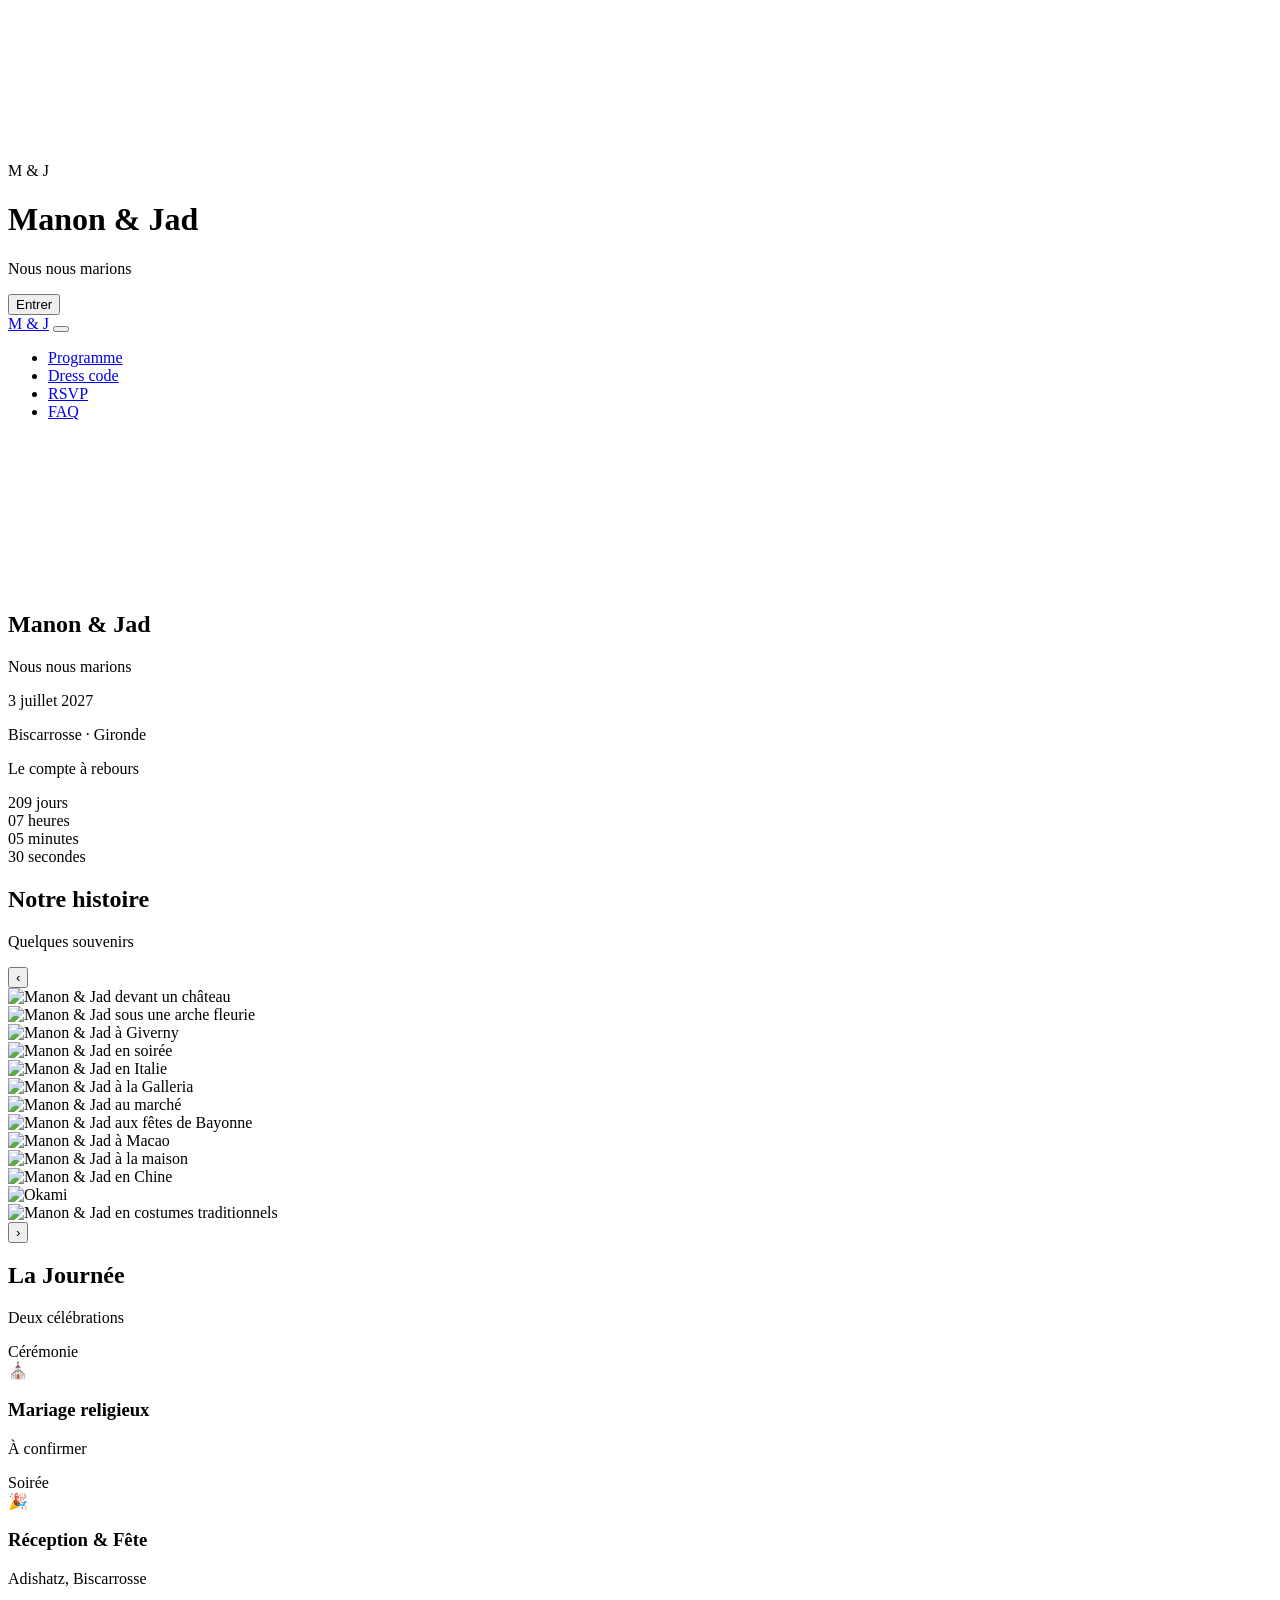
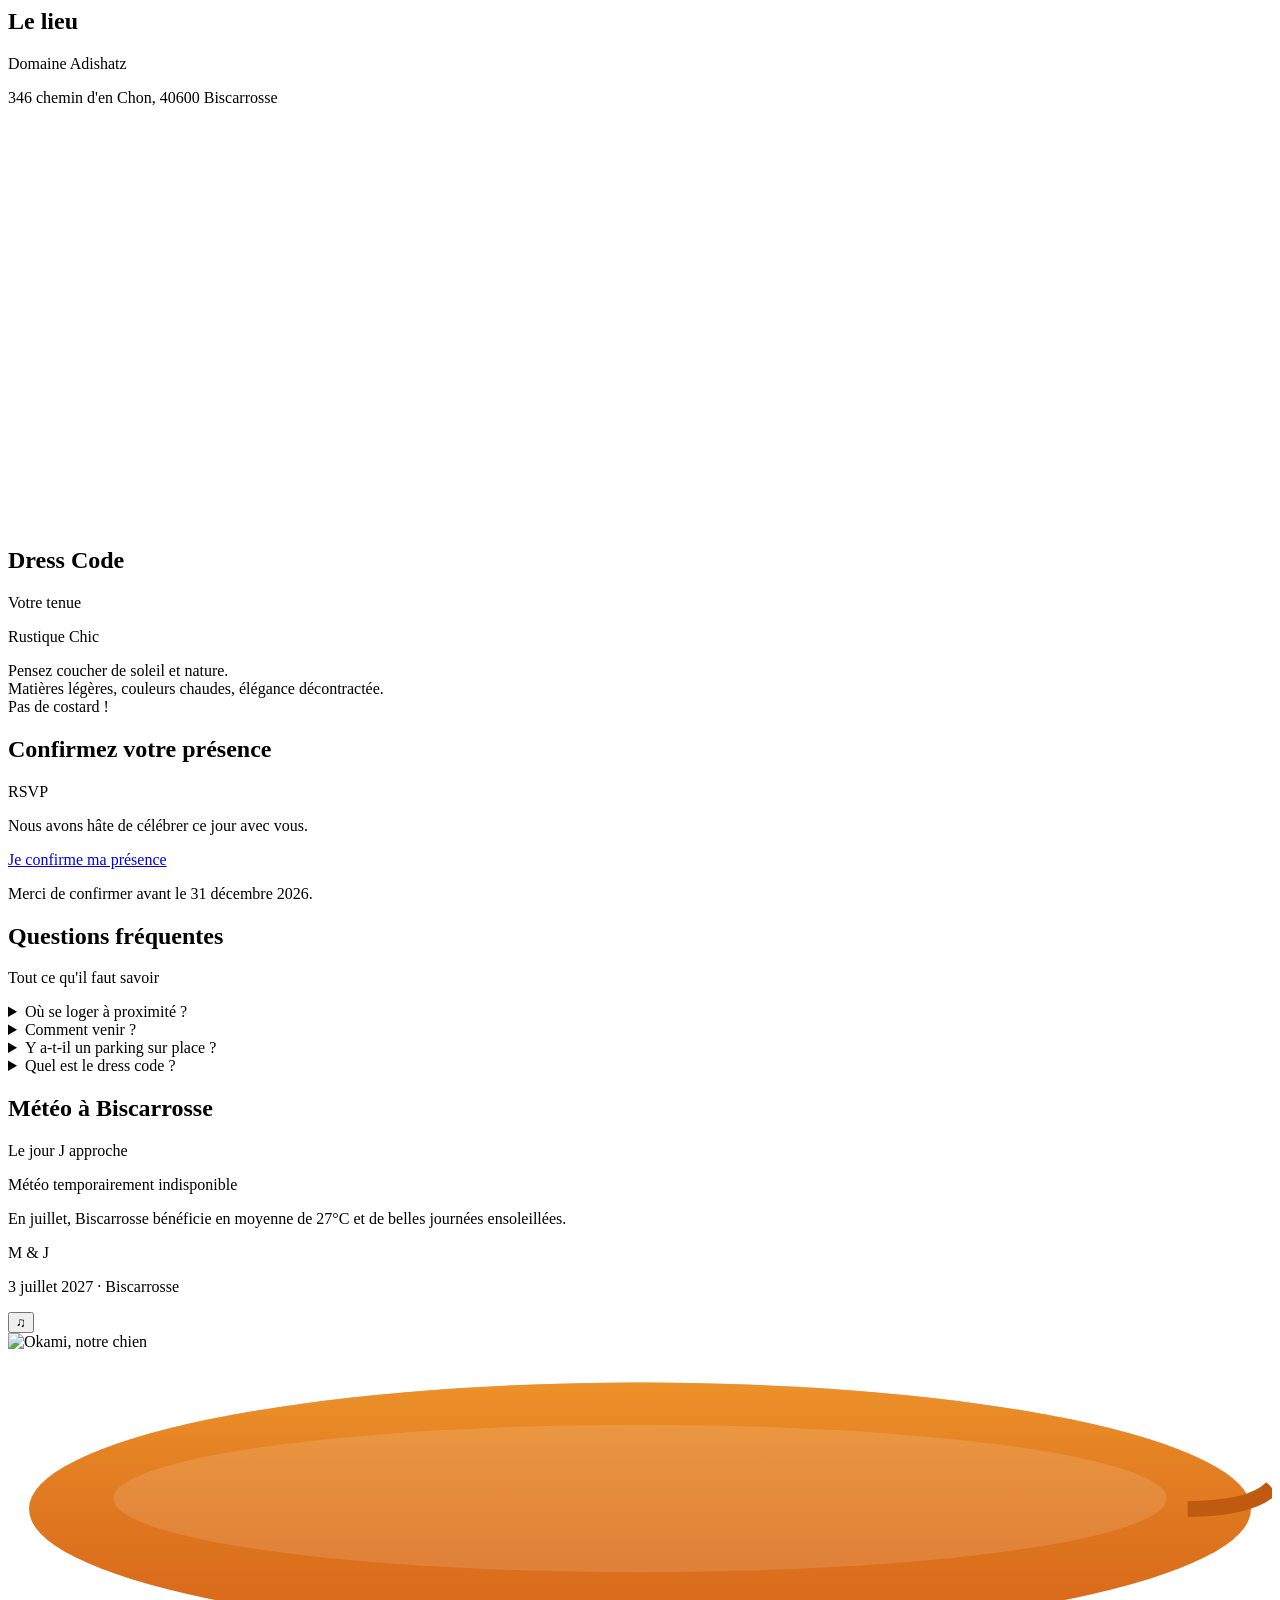
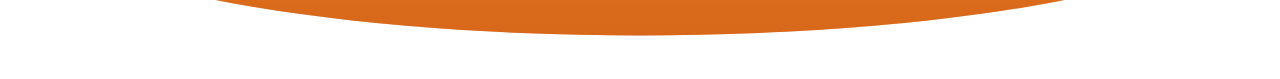
==== commit 00618c9d: "maj: une seule journée (3 juillet) - retrait carte mairie (2026-11-01 21:30)" ====
--- a/index.html
+++ b/index.html
@@ -1,4 +1,4 @@
-<!DOCTYPE html><html lang="fr"> <head><meta charset="UTF-8"><meta name="viewport" content="width=device-width, initial-scale=1.0"><meta name="description" content="Mariage de Manon & Jad - 3 juillet 2027 - Biscarrosse, Gironde"><meta property="og:title" content="Manon &amp; Jad - 3 juillet 2027"><meta property="og:description" content="Manon & Jad se marient le 3 juillet 2027 à Biscarrosse"><meta property="og:image" content="https://lupa-et-lupo.github.io/site-mariage/images/hero-aquarelle.png"><meta property="og:type" content="website"><meta property="og:url" content="https://lupa-et-lupo.github.io/site-mariage/"><link rel="icon" type="image/svg+xml" href="/mariage-jad-manon/favicon.svg"><title>Manon &amp; Jad - 3 juillet 2027</title><link rel="stylesheet" href="/mariage-jad-manon/_astro/index.CpBUWtZy.css"></head> <body>  <div class="splash" id="splash" data-astro-cid-mlbag6b5> <video class="splash-video" autoplay muted loop playsinline poster="/mariage-jad-manon/images/hero-aquarelle.png" data-astro-cid-mlbag6b5> <source src="/mariage-jad-manon/images/hero-video.mp4" type="video/mp4" data-astro-cid-mlbag6b5> </video> <div class="splash-overlay" data-astro-cid-mlbag6b5></div> <div class="splash-content" data-astro-cid-mlbag6b5> <div class="splash-monogram" data-astro-cid-mlbag6b5>M & J</div> <h1 class="splash-names" data-astro-cid-mlbag6b5>Manon <span class="splash-amp" data-astro-cid-mlbag6b5>&</span> Jad</h1> <p class="splash-tagline" data-astro-cid-mlbag6b5>Nous nous marions</p> <button class="splash-enter" id="splash-enter" data-astro-cid-mlbag6b5>Entrer</button> </div> </div>  <script type="module">const e=document.getElementById("splash"),t=document.getElementById("splash-enter");document.body.classList.add("splash-active");t?.addEventListener("click",()=>{e?.classList.add("fade-out"),document.body.classList.remove("splash-active"),setTimeout(()=>{e?.remove()},800),document.dispatchEvent(new CustomEvent("siteEntered"))});</script> <nav class="navbar" id="navbar" data-astro-cid-5blmo7yk> <a href="#accueil" class="nav-logo" data-astro-cid-5blmo7yk>M & J</a> <button class="nav-toggle" id="nav-toggle" aria-label="Menu" data-astro-cid-5blmo7yk> <span data-astro-cid-5blmo7yk></span> <span data-astro-cid-5blmo7yk></span> <span data-astro-cid-5blmo7yk></span> </button> <ul class="nav-links" id="nav-links" data-astro-cid-5blmo7yk> <li data-astro-cid-5blmo7yk><a href="#programme" data-astro-cid-5blmo7yk>Programme</a></li> <li data-astro-cid-5blmo7yk><a href="#dresscode" data-astro-cid-5blmo7yk>Dress code</a></li> <li data-astro-cid-5blmo7yk><a href="#rsvp" data-astro-cid-5blmo7yk>RSVP</a></li> <li data-astro-cid-5blmo7yk><a href="#faq" data-astro-cid-5blmo7yk>FAQ</a></li> </ul> </nav> <script type="module">const e=document.getElementById("navbar"),l=document.getElementById("nav-toggle"),n=document.getElementById("nav-links");function s(){e&&(window.scrollY>80?e.classList.add("scrolled"):e.classList.remove("scrolled"))}window.addEventListener("scroll",s);s();l?.addEventListener("click",()=>{n?.classList.toggle("open"),l.classList.toggle("open")});n?.querySelectorAll("a").forEach(t=>{t.addEventListener("click",()=>{n.classList.remove("open"),l?.classList.remove("open")})});</script> <section class="hero" id="accueil" data-astro-cid-bbe6dxrz> <video class="hero-video" autoplay muted loop playsinline poster="/mariage-jad-manon/images/hero-aquarelle.png" data-astro-cid-bbe6dxrz> <source src="/mariage-jad-manon/images/hero-video.mp4" type="video/mp4" data-astro-cid-bbe6dxrz> </video> <div class="hero-overlay" data-astro-cid-bbe6dxrz></div> <div class="hero-content" data-astro-cid-bbe6dxrz> <h1 class="names" data-astro-cid-bbe6dxrz>Manon <span class="amp" data-astro-cid-bbe6dxrz>&</span> Jad</h1> <p class="hero-tagline" data-astro-cid-bbe6dxrz>Nous nous marions</p> <p class="hero-date" data-astro-cid-bbe6dxrz>3 juillet 2027</p> <p class="hero-lieu" data-astro-cid-bbe6dxrz>Biscarrosse &middot; Gironde</p> </div> <div class="scroll-indicator" aria-hidden="true" data-astro-cid-bbe6dxrz> <div class="chevron" data-astro-cid-bbe6dxrz></div> <div class="chevron" data-astro-cid-bbe6dxrz></div> </div> </section> <section class="countdown-section" data-astro-cid-rice64zl> <p class="countdown-label" data-astro-cid-rice64zl>Le compte à rebours</p> <div class="countdown" data-astro-cid-rice64zl> <div class="countdown-item reveal" data-astro-cid-rice64zl> <span class="countdown-number" id="days" data-astro-cid-rice64zl>---</span> <span class="countdown-unit" data-astro-cid-rice64zl>jours</span> </div> <div class="countdown-item reveal" data-astro-cid-rice64zl> <span class="countdown-number" id="hours" data-astro-cid-rice64zl>--</span> <span class="countdown-unit" data-astro-cid-rice64zl>heures</span> </div> <div class="countdown-item reveal" data-astro-cid-rice64zl> <span class="countdown-number" id="minutes" data-astro-cid-rice64zl>--</span> <span class="countdown-unit" data-astro-cid-rice64zl>minutes</span> </div> <div class="countdown-item reveal" data-astro-cid-rice64zl> <span class="countdown-number" id="seconds" data-astro-cid-rice64zl>--</span> <span class="countdown-unit" data-astro-cid-rice64zl>secondes</span> </div> </div> </section> <script type="module">function d(){const c=new Date("2027-07-03T14:00:00"),a=new Date,t=c.getTime()-a.getTime();if(t<=0)return;const i=Math.floor(t/(1e3*60*60*24)),r=Math.floor(t%(1e3*60*60*24)/(1e3*60*60)),u=Math.floor(t%(1e3*60*60)/(1e3*60)),l=Math.floor(t%(1e3*60)/1e3),e=document.getElementById("days"),n=document.getElementById("hours"),o=document.getElementById("minutes"),s=document.getElementById("seconds");e&&(e.textContent=String(i)),n&&(n.textContent=String(r).padStart(2,"0")),o&&(o.textContent=String(u).padStart(2,"0")),s&&(s.textContent=String(l).padStart(2,"0"))}d();setInterval(d,1e3);</script> <section class="section-gallery" id="galerie" data-astro-cid-ihllb3az> <h2 class="section-title" data-astro-cid-ihllb3az>Notre histoire</h2> <p class="section-sub" data-astro-cid-ihllb3az>Quelques souvenirs</p> <div class="carousel-wrapper" data-astro-cid-ihllb3az> <button class="carousel-arrow carousel-prev" id="carousel-prev" aria-label="Photo précédente" data-astro-cid-ihllb3az>&#8249;</button> <div class="carousel-track" id="carousel-track" data-astro-cid-ihllb3az> <div class="carousel-item" data-astro-cid-ihllb3az> <img src="/mariage-jad-manon/images/gallery/photo-1.jpg" alt="Manon &amp; Jad devant un château" loading="lazy" data-astro-cid-ihllb3az> </div><div class="carousel-item" data-astro-cid-ihllb3az> <img src="/mariage-jad-manon/images/gallery/photo-2.jpg" alt="Manon &amp; Jad sous une arche fleurie" loading="lazy" data-astro-cid-ihllb3az> </div><div class="carousel-item" data-astro-cid-ihllb3az> <img src="/mariage-jad-manon/images/gallery/photo-7.jpg" alt="Manon &amp; Jad à Giverny" loading="lazy" data-astro-cid-ihllb3az> </div><div class="carousel-item" data-astro-cid-ihllb3az> <img src="/mariage-jad-manon/images/gallery/photo-4.jpg" alt="Manon &amp; Jad en soirée" loading="lazy" data-astro-cid-ihllb3az> </div><div class="carousel-item" data-astro-cid-ihllb3az> <img src="/mariage-jad-manon/images/gallery/photo-8.jpg" alt="Manon &amp; Jad en Italie" loading="lazy" data-astro-cid-ihllb3az> </div><div class="carousel-item" data-astro-cid-ihllb3az> <img src="/mariage-jad-manon/images/gallery/photo-9.jpg" alt="Manon &amp; Jad à la Galleria" loading="lazy" data-astro-cid-ihllb3az> </div><div class="carousel-item" data-astro-cid-ihllb3az> <img src="/mariage-jad-manon/images/gallery/photo-3.jpg" alt="Manon &amp; Jad au marché" loading="lazy" data-astro-cid-ihllb3az> </div><div class="carousel-item" data-astro-cid-ihllb3az> <img src="/mariage-jad-manon/images/gallery/photo-10.jpg" alt="Manon &amp; Jad aux fêtes de Bayonne" loading="lazy" data-astro-cid-ihllb3az> </div><div class="carousel-item" data-astro-cid-ihllb3az> <img src="/mariage-jad-manon/images/gallery/photo-11.jpg" alt="Manon &amp; Jad à Macao" loading="lazy" data-astro-cid-ihllb3az> </div><div class="carousel-item" data-astro-cid-ihllb3az> <img src="/mariage-jad-manon/images/gallery/photo-6.jpg" alt="Manon &amp; Jad à la maison" loading="lazy" data-astro-cid-ihllb3az> </div><div class="carousel-item" data-astro-cid-ihllb3az> <img src="/mariage-jad-manon/images/gallery/photo-12.jpg" alt="Manon &amp; Jad en Chine" loading="lazy" data-astro-cid-ihllb3az> </div><div class="carousel-item" data-astro-cid-ihllb3az> <img src="/mariage-jad-manon/images/gallery/photo-5.jpg" alt="Okami" loading="lazy" data-astro-cid-ihllb3az> </div><div class="carousel-item" data-astro-cid-ihllb3az> <img src="/mariage-jad-manon/images/gallery/photo-13.jpg" alt="Manon &amp; Jad en costumes traditionnels" loading="lazy" data-astro-cid-ihllb3az> </div> </div> <button class="carousel-arrow carousel-next" id="carousel-next" aria-label="Photo suivante" data-astro-cid-ihllb3az>&#8250;</button> </div> </section>  <script type="module">const e=document.getElementById("carousel-track"),r=document.getElementById("carousel-prev"),a=document.getElementById("carousel-next");if(e){r?.addEventListener("click",()=>{e.scrollBy({left:-320,behavior:"smooth"})}),a?.addEventListener("click",()=>{e.scrollBy({left:320,behavior:"smooth"})});let t=!1,o,l;e.addEventListener("mousedown",s=>{t=!0,e.classList.add("grabbing"),o=s.pageX-e.offsetLeft,l=e.scrollLeft}),e.addEventListener("mouseleave",()=>{t=!1,e.classList.remove("grabbing")}),e.addEventListener("mouseup",()=>{t=!1,e.classList.remove("grabbing")}),e.addEventListener("mousemove",s=>{if(!t)return;s.preventDefault();const n=(s.pageX-e.offsetLeft-o)*1.5;e.scrollLeft=l-n})}</script> <section class="section-events" id="programme" data-astro-cid-bqssetp2> <h2 class="section-title" data-astro-cid-bqssetp2>La Journée</h2> <p class="section-sub" data-astro-cid-bqssetp2>Trois célébrations</p> <div class="events-grid" data-astro-cid-bqssetp2> <div class="event-card reveal" data-astro-cid-bqssetp2> <span class="event-time" data-astro-cid-bqssetp2>Cérémonie</span> <div class="event-icon" data-astro-cid-bqssetp2>🏛️</div> <h3 data-astro-cid-bqssetp2>Mariage civil</h3> <p data-astro-cid-bqssetp2>Mairie de Gujan-Mestras</p> </div> <div class="event-card reveal" data-astro-cid-bqssetp2> <span class="event-time" data-astro-cid-bqssetp2>Cérémonie</span> <div class="event-icon" data-astro-cid-bqssetp2>⛪</div> <h3 data-astro-cid-bqssetp2>Mariage religieux</h3> <p data-astro-cid-bqssetp2>À confirmer</p> </div> <div class="event-card reveal" data-astro-cid-bqssetp2> <span class="event-time" data-astro-cid-bqssetp2>Soirée</span> <div class="event-icon" data-astro-cid-bqssetp2>🎉</div> <h3 data-astro-cid-bqssetp2>Réception & Fête</h3> <p data-astro-cid-bqssetp2>Adishatz, Biscarrosse</p> </div> </div> </section> <section class="section-lieu" id="lieu" data-astro-cid-ng3qqxoy> <h2 class="section-title" data-astro-cid-ng3qqxoy>Le lieu</h2> <p class="section-sub" data-astro-cid-ng3qqxoy>Domaine Adishatz</p> <p class="lieu-address reveal" data-astro-cid-ng3qqxoy>346 chemin d'en Chon, 40600 Biscarrosse</p> <div class="lieu-map reveal" data-astro-cid-ng3qqxoy> <iframe src="https://www.google.com/maps/embed?pb=!1m18!1m12!1m3!1d2500000!2d2.5!3d46.5!2m3!1f0!2f0!3f0!3m2!1i1024!2i768!4f13.1!3m3!1m2!1s0xd54a9c8b0e8b8c1%3A0x0!2zNDTCsDI1JzUzLjAiTiAxwrAwOScxNS4zIlc!5e1!3m2!1sfr!2sfr!4v1" width="100%" height="400" style="border:0; border-radius:4px;" allowfullscreen="" loading="lazy" referrerpolicy="no-referrer-when-downgrade" data-astro-cid-ng3qqxoy>
+<!DOCTYPE html><html lang="fr"> <head><meta charset="UTF-8"><meta name="viewport" content="width=device-width, initial-scale=1.0"><meta name="description" content="Mariage de Manon & Jad - 3 juillet 2027 - Biscarrosse, Gironde"><meta property="og:title" content="Manon &amp; Jad - 3 juillet 2027"><meta property="og:description" content="Manon & Jad se marient le 3 juillet 2027 à Biscarrosse"><meta property="og:image" content="https://lupa-et-lupo.github.io/site-mariage/images/hero-aquarelle.png"><meta property="og:type" content="website"><meta property="og:url" content="https://lupa-et-lupo.github.io/site-mariage/"><link rel="icon" type="image/svg+xml" href="/mariage-jad-manon/favicon.svg"><title>Manon &amp; Jad - 3 juillet 2027</title><link rel="stylesheet" href="/mariage-jad-manon/_astro/index.CpBUWtZy.css"></head> <body>  <div class="splash" id="splash" data-astro-cid-mlbag6b5> <video class="splash-video" autoplay muted loop playsinline poster="/mariage-jad-manon/images/hero-aquarelle.png" data-astro-cid-mlbag6b5> <source src="/mariage-jad-manon/images/hero-video.mp4" type="video/mp4" data-astro-cid-mlbag6b5> </video> <div class="splash-overlay" data-astro-cid-mlbag6b5></div> <div class="splash-content" data-astro-cid-mlbag6b5> <div class="splash-monogram" data-astro-cid-mlbag6b5>M & J</div> <h1 class="splash-names" data-astro-cid-mlbag6b5>Manon <span class="splash-amp" data-astro-cid-mlbag6b5>&</span> Jad</h1> <p class="splash-tagline" data-astro-cid-mlbag6b5>Nous nous marions</p> <button class="splash-enter" id="splash-enter" data-astro-cid-mlbag6b5>Entrer</button> </div> </div>  <script type="module">const e=document.getElementById("splash"),t=document.getElementById("splash-enter");document.body.classList.add("splash-active");t?.addEventListener("click",()=>{e?.classList.add("fade-out"),document.body.classList.remove("splash-active"),setTimeout(()=>{e?.remove()},800),document.dispatchEvent(new CustomEvent("siteEntered"))});</script> <nav class="navbar" id="navbar" data-astro-cid-5blmo7yk> <a href="#accueil" class="nav-logo" data-astro-cid-5blmo7yk>M & J</a> <button class="nav-toggle" id="nav-toggle" aria-label="Menu" data-astro-cid-5blmo7yk> <span data-astro-cid-5blmo7yk></span> <span data-astro-cid-5blmo7yk></span> <span data-astro-cid-5blmo7yk></span> </button> <ul class="nav-links" id="nav-links" data-astro-cid-5blmo7yk> <li data-astro-cid-5blmo7yk><a href="#programme" data-astro-cid-5blmo7yk>Programme</a></li> <li data-astro-cid-5blmo7yk><a href="#dresscode" data-astro-cid-5blmo7yk>Dress code</a></li> <li data-astro-cid-5blmo7yk><a href="#rsvp" data-astro-cid-5blmo7yk>RSVP</a></li> <li data-astro-cid-5blmo7yk><a href="#faq" data-astro-cid-5blmo7yk>FAQ</a></li> </ul> </nav> <script type="module">const e=document.getElementById("navbar"),l=document.getElementById("nav-toggle"),n=document.getElementById("nav-links");function s(){e&&(window.scrollY>80?e.classList.add("scrolled"):e.classList.remove("scrolled"))}window.addEventListener("scroll",s);s();l?.addEventListener("click",()=>{n?.classList.toggle("open"),l.classList.toggle("open")});n?.querySelectorAll("a").forEach(t=>{t.addEventListener("click",()=>{n.classList.remove("open"),l?.classList.remove("open")})});</script> <section class="hero" id="accueil" data-astro-cid-bbe6dxrz> <video class="hero-video" autoplay muted loop playsinline poster="/mariage-jad-manon/images/hero-aquarelle.png" data-astro-cid-bbe6dxrz> <source src="/mariage-jad-manon/images/hero-video.mp4" type="video/mp4" data-astro-cid-bbe6dxrz> </video> <div class="hero-overlay" data-astro-cid-bbe6dxrz></div> <div class="hero-content" data-astro-cid-bbe6dxrz> <h1 class="names" data-astro-cid-bbe6dxrz>Manon <span class="amp" data-astro-cid-bbe6dxrz>&</span> Jad</h1> <p class="hero-tagline" data-astro-cid-bbe6dxrz>Nous nous marions</p> <p class="hero-date" data-astro-cid-bbe6dxrz>3 juillet 2027</p> <p class="hero-lieu" data-astro-cid-bbe6dxrz>Biscarrosse &middot; Gironde</p> </div> <div class="scroll-indicator" aria-hidden="true" data-astro-cid-bbe6dxrz> <div class="chevron" data-astro-cid-bbe6dxrz></div> <div class="chevron" data-astro-cid-bbe6dxrz></div> </div> </section> <section class="countdown-section" data-astro-cid-rice64zl> <p class="countdown-label" data-astro-cid-rice64zl>Le compte à rebours</p> <div class="countdown" data-astro-cid-rice64zl> <div class="countdown-item reveal" data-astro-cid-rice64zl> <span class="countdown-number" id="days" data-astro-cid-rice64zl>---</span> <span class="countdown-unit" data-astro-cid-rice64zl>jours</span> </div> <div class="countdown-item reveal" data-astro-cid-rice64zl> <span class="countdown-number" id="hours" data-astro-cid-rice64zl>--</span> <span class="countdown-unit" data-astro-cid-rice64zl>heures</span> </div> <div class="countdown-item reveal" data-astro-cid-rice64zl> <span class="countdown-number" id="minutes" data-astro-cid-rice64zl>--</span> <span class="countdown-unit" data-astro-cid-rice64zl>minutes</span> </div> <div class="countdown-item reveal" data-astro-cid-rice64zl> <span class="countdown-number" id="seconds" data-astro-cid-rice64zl>--</span> <span class="countdown-unit" data-astro-cid-rice64zl>secondes</span> </div> </div> </section> <script type="module">function d(){const c=new Date("2027-07-03T14:00:00"),a=new Date,t=c.getTime()-a.getTime();if(t<=0)return;const i=Math.floor(t/(1e3*60*60*24)),r=Math.floor(t%(1e3*60*60*24)/(1e3*60*60)),u=Math.floor(t%(1e3*60*60)/(1e3*60)),l=Math.floor(t%(1e3*60)/1e3),e=document.getElementById("days"),n=document.getElementById("hours"),o=document.getElementById("minutes"),s=document.getElementById("seconds");e&&(e.textContent=String(i)),n&&(n.textContent=String(r).padStart(2,"0")),o&&(o.textContent=String(u).padStart(2,"0")),s&&(s.textContent=String(l).padStart(2,"0"))}d();setInterval(d,1e3);</script> <section class="section-gallery" id="galerie" data-astro-cid-ihllb3az> <h2 class="section-title" data-astro-cid-ihllb3az>Notre histoire</h2> <p class="section-sub" data-astro-cid-ihllb3az>Quelques souvenirs</p> <div class="carousel-wrapper" data-astro-cid-ihllb3az> <button class="carousel-arrow carousel-prev" id="carousel-prev" aria-label="Photo précédente" data-astro-cid-ihllb3az>&#8249;</button> <div class="carousel-track" id="carousel-track" data-astro-cid-ihllb3az> <div class="carousel-item" data-astro-cid-ihllb3az> <img src="/mariage-jad-manon/images/gallery/photo-1.jpg" alt="Manon &amp; Jad devant un château" loading="lazy" data-astro-cid-ihllb3az> </div><div class="carousel-item" data-astro-cid-ihllb3az> <img src="/mariage-jad-manon/images/gallery/photo-2.jpg" alt="Manon &amp; Jad sous une arche fleurie" loading="lazy" data-astro-cid-ihllb3az> </div><div class="carousel-item" data-astro-cid-ihllb3az> <img src="/mariage-jad-manon/images/gallery/photo-7.jpg" alt="Manon &amp; Jad à Giverny" loading="lazy" data-astro-cid-ihllb3az> </div><div class="carousel-item" data-astro-cid-ihllb3az> <img src="/mariage-jad-manon/images/gallery/photo-4.jpg" alt="Manon &amp; Jad en soirée" loading="lazy" data-astro-cid-ihllb3az> </div><div class="carousel-item" data-astro-cid-ihllb3az> <img src="/mariage-jad-manon/images/gallery/photo-8.jpg" alt="Manon &amp; Jad en Italie" loading="lazy" data-astro-cid-ihllb3az> </div><div class="carousel-item" data-astro-cid-ihllb3az> <img src="/mariage-jad-manon/images/gallery/photo-9.jpg" alt="Manon &amp; Jad à la Galleria" loading="lazy" data-astro-cid-ihllb3az> </div><div class="carousel-item" data-astro-cid-ihllb3az> <img src="/mariage-jad-manon/images/gallery/photo-3.jpg" alt="Manon &amp; Jad au marché" loading="lazy" data-astro-cid-ihllb3az> </div><div class="carousel-item" data-astro-cid-ihllb3az> <img src="/mariage-jad-manon/images/gallery/photo-10.jpg" alt="Manon &amp; Jad aux fêtes de Bayonne" loading="lazy" data-astro-cid-ihllb3az> </div><div class="carousel-item" data-astro-cid-ihllb3az> <img src="/mariage-jad-manon/images/gallery/photo-11.jpg" alt="Manon &amp; Jad à Macao" loading="lazy" data-astro-cid-ihllb3az> </div><div class="carousel-item" data-astro-cid-ihllb3az> <img src="/mariage-jad-manon/images/gallery/photo-6.jpg" alt="Manon &amp; Jad à la maison" loading="lazy" data-astro-cid-ihllb3az> </div><div class="carousel-item" data-astro-cid-ihllb3az> <img src="/mariage-jad-manon/images/gallery/photo-12.jpg" alt="Manon &amp; Jad en Chine" loading="lazy" data-astro-cid-ihllb3az> </div><div class="carousel-item" data-astro-cid-ihllb3az> <img src="/mariage-jad-manon/images/gallery/photo-5.jpg" alt="Okami" loading="lazy" data-astro-cid-ihllb3az> </div><div class="carousel-item" data-astro-cid-ihllb3az> <img src="/mariage-jad-manon/images/gallery/photo-13.jpg" alt="Manon &amp; Jad en costumes traditionnels" loading="lazy" data-astro-cid-ihllb3az> </div> </div> <button class="carousel-arrow carousel-next" id="carousel-next" aria-label="Photo suivante" data-astro-cid-ihllb3az>&#8250;</button> </div> </section>  <script type="module">const e=document.getElementById("carousel-track"),r=document.getElementById("carousel-prev"),a=document.getElementById("carousel-next");if(e){r?.addEventListener("click",()=>{e.scrollBy({left:-320,behavior:"smooth"})}),a?.addEventListener("click",()=>{e.scrollBy({left:320,behavior:"smooth"})});let t=!1,o,l;e.addEventListener("mousedown",s=>{t=!0,e.classList.add("grabbing"),o=s.pageX-e.offsetLeft,l=e.scrollLeft}),e.addEventListener("mouseleave",()=>{t=!1,e.classList.remove("grabbing")}),e.addEventListener("mouseup",()=>{t=!1,e.classList.remove("grabbing")}),e.addEventListener("mousemove",s=>{if(!t)return;s.preventDefault();const n=(s.pageX-e.offsetLeft-o)*1.5;e.scrollLeft=l-n})}</script> <section class="section-events" id="programme" data-astro-cid-bqssetp2> <h2 class="section-title" data-astro-cid-bqssetp2>La Journée</h2> <p class="section-sub" data-astro-cid-bqssetp2>Deux célébrations</p> <div class="events-grid" data-astro-cid-bqssetp2> <div class="event-card reveal" data-astro-cid-bqssetp2> <span class="event-time" data-astro-cid-bqssetp2>Cérémonie</span> <div class="event-icon" data-astro-cid-bqssetp2>⛪</div> <h3 data-astro-cid-bqssetp2>Mariage religieux</h3> <p data-astro-cid-bqssetp2>À confirmer</p> </div> <div class="event-card reveal" data-astro-cid-bqssetp2> <span class="event-time" data-astro-cid-bqssetp2>Soirée</span> <div class="event-icon" data-astro-cid-bqssetp2>🎉</div> <h3 data-astro-cid-bqssetp2>Réception & Fête</h3> <p data-astro-cid-bqssetp2>Adishatz, Biscarrosse</p> </div> </div> </section> <section class="section-lieu" id="lieu" data-astro-cid-ng3qqxoy> <h2 class="section-title" data-astro-cid-ng3qqxoy>Le lieu</h2> <p class="section-sub" data-astro-cid-ng3qqxoy>Domaine Adishatz</p> <p class="lieu-address reveal" data-astro-cid-ng3qqxoy>346 chemin d'en Chon, 40600 Biscarrosse</p> <div class="lieu-map reveal" data-astro-cid-ng3qqxoy> <iframe src="https://www.google.com/maps/embed?pb=!1m18!1m12!1m3!1d2500000!2d2.5!3d46.5!2m3!1f0!2f0!3f0!3m2!1i1024!2i768!4f13.1!3m3!1m2!1s0xd54a9c8b0e8b8c1%3A0x0!2zNDTCsDI1JzUzLjAiTiAxwrAwOScxNS4zIlc!5e1!3m2!1sfr!2sfr!4v1" width="100%" height="400" style="border:0; border-radius:4px;" allowfullscreen="" loading="lazy" referrerpolicy="no-referrer-when-downgrade" data-astro-cid-ng3qqxoy>
     </iframe> </div> </section> <section class="section-dresscode" id="dresscode" data-astro-cid-q4citqkx> <h2 class="section-title" data-astro-cid-q4citqkx>Dress Code</h2> <p class="section-sub" data-astro-cid-q4citqkx>Votre tenue</p> <div class="dresscode-tag reveal" data-astro-cid-q4citqkx> <span data-astro-cid-q4citqkx>Rustique Chic</span> </div> <p class="dresscode-text reveal" data-astro-cid-q4citqkx>
 Pensez coucher de soleil et nature.<br data-astro-cid-q4citqkx>
 Matières légères, couleurs chaudes, élégance décontractée.<br data-astro-cid-q4citqkx>
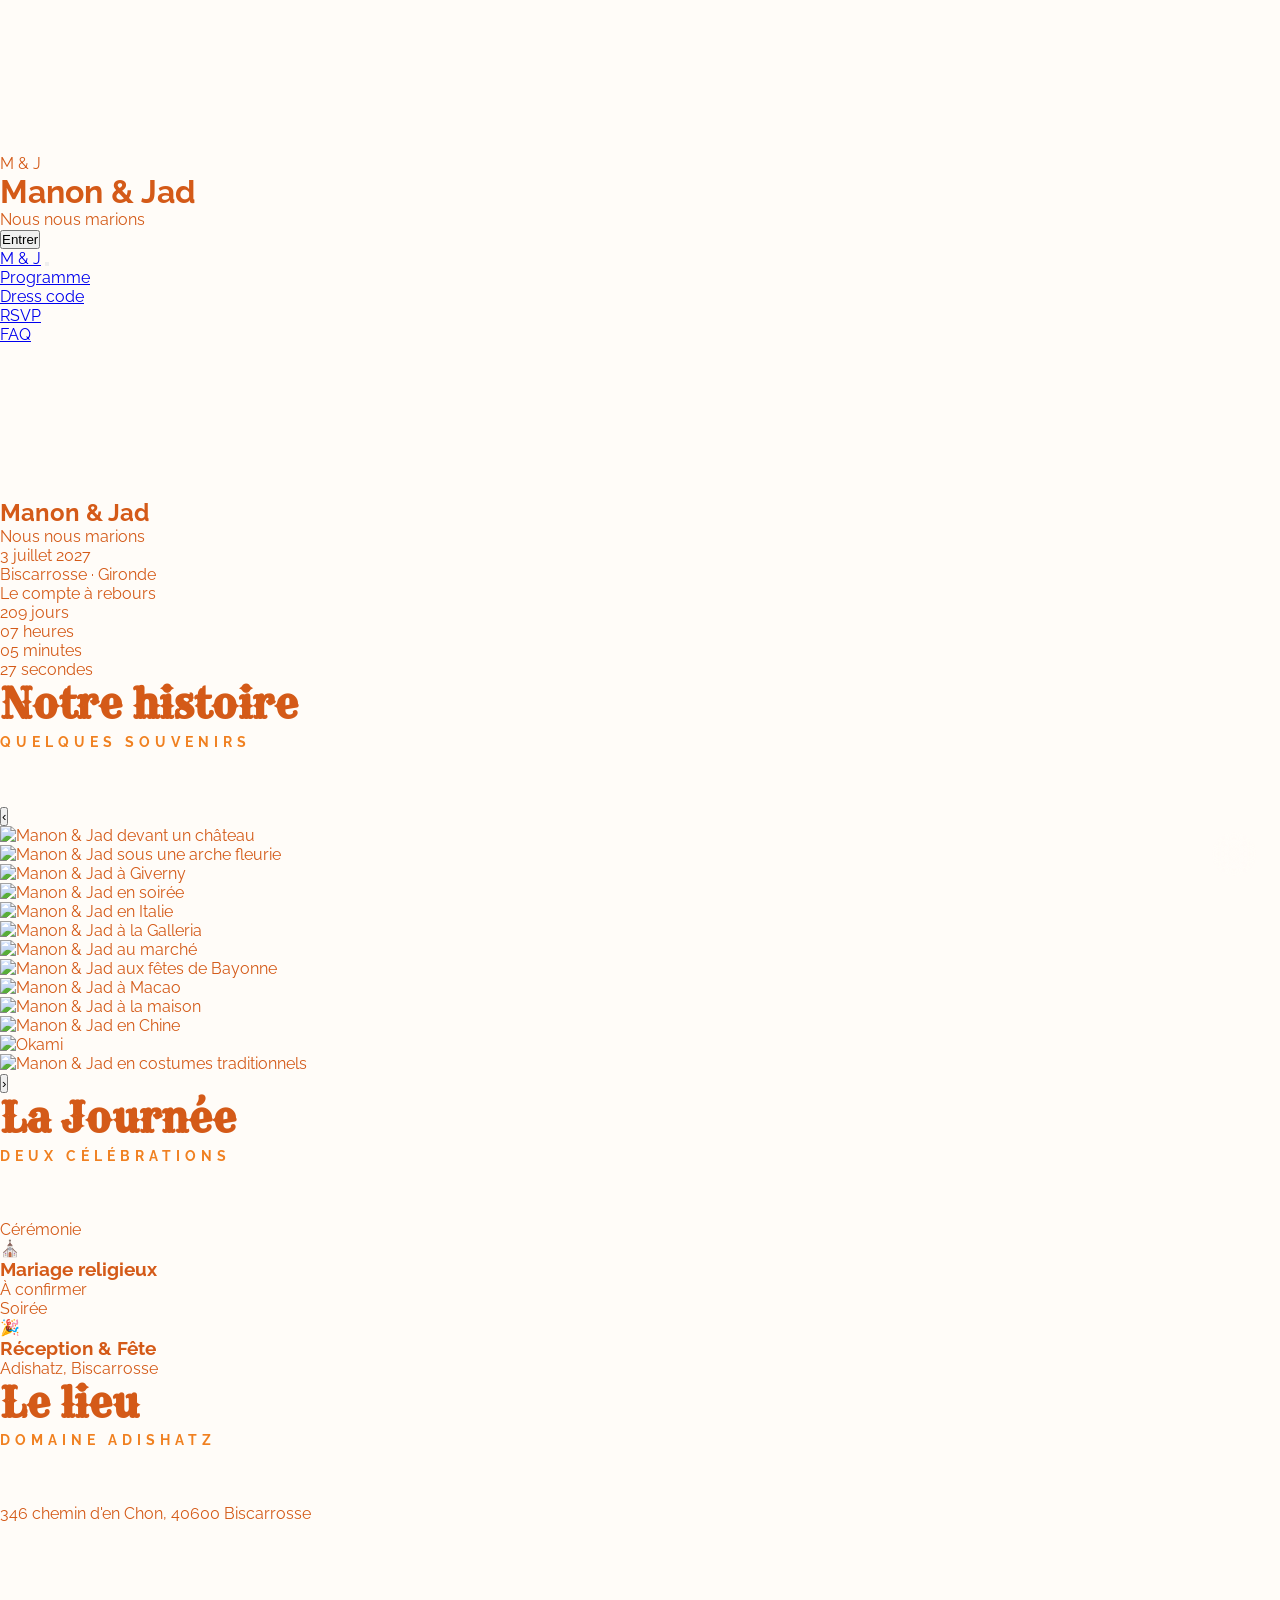
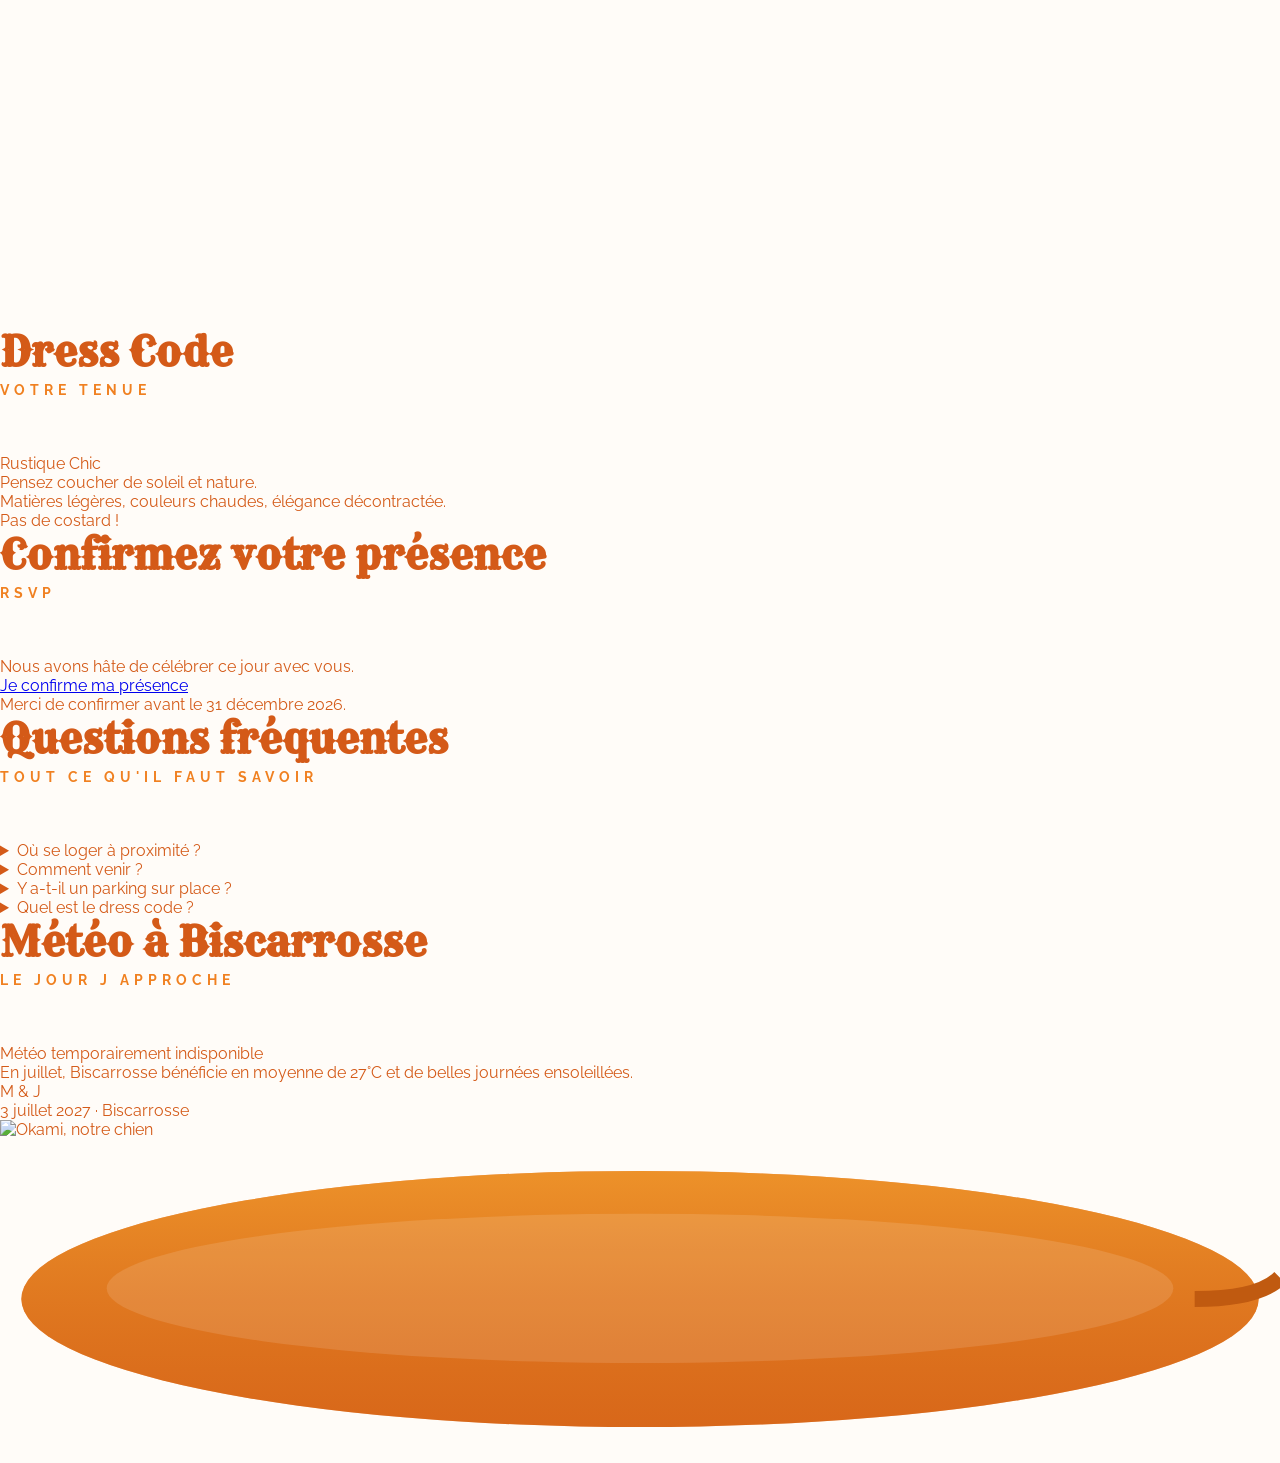
==== commit 35e6d2d5: "Ajout page /logements/ (réservation des chambres)" ====
--- a/index.html
+++ b/index.html
@@ -1,4 +1,5 @@
-<!DOCTYPE html><html lang="fr"> <head><meta charset="UTF-8"><meta name="viewport" content="width=device-width, initial-scale=1.0"><meta name="description" content="Mariage de Manon & Jad - 3 juillet 2027 - Biscarrosse, Gironde"><meta property="og:title" content="Manon &amp; Jad - 3 juillet 2027"><meta property="og:description" content="Manon & Jad se marient le 3 juillet 2027 à Biscarrosse"><meta property="og:image" content="https://lupa-et-lupo.github.io/site-mariage/images/hero-aquarelle.png"><meta property="og:type" content="website"><meta property="og:url" content="https://lupa-et-lupo.github.io/site-mariage/"><link rel="icon" type="image/svg+xml" href="/mariage-jad-manon/favicon.svg"><title>Manon &amp; Jad - 3 juillet 2027</title><link rel="stylesheet" href="/mariage-jad-manon/_astro/index.CpBUWtZy.css"></head> <body>  <div class="splash" id="splash" data-astro-cid-mlbag6b5> <video class="splash-video" autoplay muted loop playsinline poster="/mariage-jad-manon/images/hero-aquarelle.png" data-astro-cid-mlbag6b5> <source src="/mariage-jad-manon/images/hero-video.mp4" type="video/mp4" data-astro-cid-mlbag6b5> </video> <div class="splash-overlay" data-astro-cid-mlbag6b5></div> <div class="splash-content" data-astro-cid-mlbag6b5> <div class="splash-monogram" data-astro-cid-mlbag6b5>M & J</div> <h1 class="splash-names" data-astro-cid-mlbag6b5>Manon <span class="splash-amp" data-astro-cid-mlbag6b5>&</span> Jad</h1> <p class="splash-tagline" data-astro-cid-mlbag6b5>Nous nous marions</p> <button class="splash-enter" id="splash-enter" data-astro-cid-mlbag6b5>Entrer</button> </div> </div>  <script type="module">const e=document.getElementById("splash"),t=document.getElementById("splash-enter");document.body.classList.add("splash-active");t?.addEventListener("click",()=>{e?.classList.add("fade-out"),document.body.classList.remove("splash-active"),setTimeout(()=>{e?.remove()},800),document.dispatchEvent(new CustomEvent("siteEntered"))});</script> <nav class="navbar" id="navbar" data-astro-cid-5blmo7yk> <a href="#accueil" class="nav-logo" data-astro-cid-5blmo7yk>M & J</a> <button class="nav-toggle" id="nav-toggle" aria-label="Menu" data-astro-cid-5blmo7yk> <span data-astro-cid-5blmo7yk></span> <span data-astro-cid-5blmo7yk></span> <span data-astro-cid-5blmo7yk></span> </button> <ul class="nav-links" id="nav-links" data-astro-cid-5blmo7yk> <li data-astro-cid-5blmo7yk><a href="#programme" data-astro-cid-5blmo7yk>Programme</a></li> <li data-astro-cid-5blmo7yk><a href="#dresscode" data-astro-cid-5blmo7yk>Dress code</a></li> <li data-astro-cid-5blmo7yk><a href="#rsvp" data-astro-cid-5blmo7yk>RSVP</a></li> <li data-astro-cid-5blmo7yk><a href="#faq" data-astro-cid-5blmo7yk>FAQ</a></li> </ul> </nav> <script type="module">const e=document.getElementById("navbar"),l=document.getElementById("nav-toggle"),n=document.getElementById("nav-links");function s(){e&&(window.scrollY>80?e.classList.add("scrolled"):e.classList.remove("scrolled"))}window.addEventListener("scroll",s);s();l?.addEventListener("click",()=>{n?.classList.toggle("open"),l.classList.toggle("open")});n?.querySelectorAll("a").forEach(t=>{t.addEventListener("click",()=>{n.classList.remove("open"),l?.classList.remove("open")})});</script> <section class="hero" id="accueil" data-astro-cid-bbe6dxrz> <video class="hero-video" autoplay muted loop playsinline poster="/mariage-jad-manon/images/hero-aquarelle.png" data-astro-cid-bbe6dxrz> <source src="/mariage-jad-manon/images/hero-video.mp4" type="video/mp4" data-astro-cid-bbe6dxrz> </video> <div class="hero-overlay" data-astro-cid-bbe6dxrz></div> <div class="hero-content" data-astro-cid-bbe6dxrz> <h1 class="names" data-astro-cid-bbe6dxrz>Manon <span class="amp" data-astro-cid-bbe6dxrz>&</span> Jad</h1> <p class="hero-tagline" data-astro-cid-bbe6dxrz>Nous nous marions</p> <p class="hero-date" data-astro-cid-bbe6dxrz>3 juillet 2027</p> <p class="hero-lieu" data-astro-cid-bbe6dxrz>Biscarrosse &middot; Gironde</p> </div> <div class="scroll-indicator" aria-hidden="true" data-astro-cid-bbe6dxrz> <div class="chevron" data-astro-cid-bbe6dxrz></div> <div class="chevron" data-astro-cid-bbe6dxrz></div> </div> </section> <section class="countdown-section" data-astro-cid-rice64zl> <p class="countdown-label" data-astro-cid-rice64zl>Le compte à rebours</p> <div class="countdown" data-astro-cid-rice64zl> <div class="countdown-item reveal" data-astro-cid-rice64zl> <span class="countdown-number" id="days" data-astro-cid-rice64zl>---</span> <span class="countdown-unit" data-astro-cid-rice64zl>jours</span> </div> <div class="countdown-item reveal" data-astro-cid-rice64zl> <span class="countdown-number" id="hours" data-astro-cid-rice64zl>--</span> <span class="countdown-unit" data-astro-cid-rice64zl>heures</span> </div> <div class="countdown-item reveal" data-astro-cid-rice64zl> <span class="countdown-number" id="minutes" data-astro-cid-rice64zl>--</span> <span class="countdown-unit" data-astro-cid-rice64zl>minutes</span> </div> <div class="countdown-item reveal" data-astro-cid-rice64zl> <span class="countdown-number" id="seconds" data-astro-cid-rice64zl>--</span> <span class="countdown-unit" data-astro-cid-rice64zl>secondes</span> </div> </div> </section> <script type="module">function d(){const c=new Date("2027-07-03T14:00:00"),a=new Date,t=c.getTime()-a.getTime();if(t<=0)return;const i=Math.floor(t/(1e3*60*60*24)),r=Math.floor(t%(1e3*60*60*24)/(1e3*60*60)),u=Math.floor(t%(1e3*60*60)/(1e3*60)),l=Math.floor(t%(1e3*60)/1e3),e=document.getElementById("days"),n=document.getElementById("hours"),o=document.getElementById("minutes"),s=document.getElementById("seconds");e&&(e.textContent=String(i)),n&&(n.textContent=String(r).padStart(2,"0")),o&&(o.textContent=String(u).padStart(2,"0")),s&&(s.textContent=String(l).padStart(2,"0"))}d();setInterval(d,1e3);</script> <section class="section-gallery" id="galerie" data-astro-cid-ihllb3az> <h2 class="section-title" data-astro-cid-ihllb3az>Notre histoire</h2> <p class="section-sub" data-astro-cid-ihllb3az>Quelques souvenirs</p> <div class="carousel-wrapper" data-astro-cid-ihllb3az> <button class="carousel-arrow carousel-prev" id="carousel-prev" aria-label="Photo précédente" data-astro-cid-ihllb3az>&#8249;</button> <div class="carousel-track" id="carousel-track" data-astro-cid-ihllb3az> <div class="carousel-item" data-astro-cid-ihllb3az> <img src="/mariage-jad-manon/images/gallery/photo-1.jpg" alt="Manon &amp; Jad devant un château" loading="lazy" data-astro-cid-ihllb3az> </div><div class="carousel-item" data-astro-cid-ihllb3az> <img src="/mariage-jad-manon/images/gallery/photo-2.jpg" alt="Manon &amp; Jad sous une arche fleurie" loading="lazy" data-astro-cid-ihllb3az> </div><div class="carousel-item" data-astro-cid-ihllb3az> <img src="/mariage-jad-manon/images/gallery/photo-7.jpg" alt="Manon &amp; Jad à Giverny" loading="lazy" data-astro-cid-ihllb3az> </div><div class="carousel-item" data-astro-cid-ihllb3az> <img src="/mariage-jad-manon/images/gallery/photo-4.jpg" alt="Manon &amp; Jad en soirée" loading="lazy" data-astro-cid-ihllb3az> </div><div class="carousel-item" data-astro-cid-ihllb3az> <img src="/mariage-jad-manon/images/gallery/photo-8.jpg" alt="Manon &amp; Jad en Italie" loading="lazy" data-astro-cid-ihllb3az> </div><div class="carousel-item" data-astro-cid-ihllb3az> <img src="/mariage-jad-manon/images/gallery/photo-9.jpg" alt="Manon &amp; Jad à la Galleria" loading="lazy" data-astro-cid-ihllb3az> </div><div class="carousel-item" data-astro-cid-ihllb3az> <img src="/mariage-jad-manon/images/gallery/photo-3.jpg" alt="Manon &amp; Jad au marché" loading="lazy" data-astro-cid-ihllb3az> </div><div class="carousel-item" data-astro-cid-ihllb3az> <img src="/mariage-jad-manon/images/gallery/photo-10.jpg" alt="Manon &amp; Jad aux fêtes de Bayonne" loading="lazy" data-astro-cid-ihllb3az> </div><div class="carousel-item" data-astro-cid-ihllb3az> <img src="/mariage-jad-manon/images/gallery/photo-11.jpg" alt="Manon &amp; Jad à Macao" loading="lazy" data-astro-cid-ihllb3az> </div><div class="carousel-item" data-astro-cid-ihllb3az> <img src="/mariage-jad-manon/images/gallery/photo-6.jpg" alt="Manon &amp; Jad à la maison" loading="lazy" data-astro-cid-ihllb3az> </div><div class="carousel-item" data-astro-cid-ihllb3az> <img src="/mariage-jad-manon/images/gallery/photo-12.jpg" alt="Manon &amp; Jad en Chine" loading="lazy" data-astro-cid-ihllb3az> </div><div class="carousel-item" data-astro-cid-ihllb3az> <img src="/mariage-jad-manon/images/gallery/photo-5.jpg" alt="Okami" loading="lazy" data-astro-cid-ihllb3az> </div><div class="carousel-item" data-astro-cid-ihllb3az> <img src="/mariage-jad-manon/images/gallery/photo-13.jpg" alt="Manon &amp; Jad en costumes traditionnels" loading="lazy" data-astro-cid-ihllb3az> </div> </div> <button class="carousel-arrow carousel-next" id="carousel-next" aria-label="Photo suivante" data-astro-cid-ihllb3az>&#8250;</button> </div> </section>  <script type="module">const e=document.getElementById("carousel-track"),r=document.getElementById("carousel-prev"),a=document.getElementById("carousel-next");if(e){r?.addEventListener("click",()=>{e.scrollBy({left:-320,behavior:"smooth"})}),a?.addEventListener("click",()=>{e.scrollBy({left:320,behavior:"smooth"})});let t=!1,o,l;e.addEventListener("mousedown",s=>{t=!0,e.classList.add("grabbing"),o=s.pageX-e.offsetLeft,l=e.scrollLeft}),e.addEventListener("mouseleave",()=>{t=!1,e.classList.remove("grabbing")}),e.addEventListener("mouseup",()=>{t=!1,e.classList.remove("grabbing")}),e.addEventListener("mousemove",s=>{if(!t)return;s.preventDefault();const n=(s.pageX-e.offsetLeft-o)*1.5;e.scrollLeft=l-n})}</script> <section class="section-events" id="programme" data-astro-cid-bqssetp2> <h2 class="section-title" data-astro-cid-bqssetp2>La Journée</h2> <p class="section-sub" data-astro-cid-bqssetp2>Deux célébrations</p> <div class="events-grid" data-astro-cid-bqssetp2> <div class="event-card reveal" data-astro-cid-bqssetp2> <span class="event-time" data-astro-cid-bqssetp2>Cérémonie</span> <div class="event-icon" data-astro-cid-bqssetp2>⛪</div> <h3 data-astro-cid-bqssetp2>Mariage religieux</h3> <p data-astro-cid-bqssetp2>À confirmer</p> </div> <div class="event-card reveal" data-astro-cid-bqssetp2> <span class="event-time" data-astro-cid-bqssetp2>Soirée</span> <div class="event-icon" data-astro-cid-bqssetp2>🎉</div> <h3 data-astro-cid-bqssetp2>Réception & Fête</h3> <p data-astro-cid-bqssetp2>Adishatz, Biscarrosse</p> </div> </div> </section> <section class="section-lieu" id="lieu" data-astro-cid-ng3qqxoy> <h2 class="section-title" data-astro-cid-ng3qqxoy>Le lieu</h2> <p class="section-sub" data-astro-cid-ng3qqxoy>Domaine Adishatz</p> <p class="lieu-address reveal" data-astro-cid-ng3qqxoy>346 chemin d'en Chon, 40600 Biscarrosse</p> <div class="lieu-map reveal" data-astro-cid-ng3qqxoy> <iframe src="https://www.google.com/maps/embed?pb=!1m18!1m12!1m3!1d2500000!2d2.5!3d46.5!2m3!1f0!2f0!3f0!3m2!1i1024!2i768!4f13.1!3m3!1m2!1s0xd54a9c8b0e8b8c1%3A0x0!2zNDTCsDI1JzUzLjAiTiAxwrAwOScxNS4zIlc!5e1!3m2!1sfr!2sfr!4v1" width="100%" height="400" style="border:0; border-radius:4px;" allowfullscreen="" loading="lazy" referrerpolicy="no-referrer-when-downgrade" data-astro-cid-ng3qqxoy>
+<!DOCTYPE html><html lang="fr"> <head><meta charset="UTF-8"><meta name="viewport" content="width=device-width, initial-scale=1.0"><meta name="description" content="Mariage de Manon & Jad - 3 juillet 2027 - Biscarrosse, Gironde"><meta property="og:title" content="Manon &amp; Jad - 3 juillet 2027"><meta property="og:description" content="Manon & Jad se marient le 3 juillet 2027 à Biscarrosse"><meta property="og:image" content="https://lupa-et-lupo.github.io/site-mariage/images/hero-aquarelle.png"><meta property="og:type" content="website"><meta property="og:url" content="https://lupa-et-lupo.github.io/site-mariage/"><link rel="icon" type="image/svg+xml" href="/mariage-jad-manon/favicon.svg"><title>Manon &amp; Jad - 3 juillet 2027</title><style>@import"https://fonts.googleapis.com/css2?family=Rye&family=Playfair+Display:ital,wght@0,300;0,400;0,600;1,300;1,400&family=Raleway:wght@200;300;400;500&display=swap";:root{--gold: #f0a830;--gold-light: #f5c860;--gold-glow: #fae0a0;--honey: #f08020;--amber: #e86820;--sunset: #e85840;--blush: #f0a888;--coral: #f07050;--sand: #fff4ea;--cream: #fff8f0;--white: #fffcf8;--warm-dark: #d45a18;--warm-mid: #c07030;--sage: #8a9a7b;--sage-muted: #b3bfa8}*{margin:0;padding:0;box-sizing:border-box}html{scroll-behavior:smooth}body{font-family:Raleway,sans-serif;background:var(--white);color:var(--warm-dark);overflow-x:hidden;-webkit-font-smoothing:antialiased}.section-title{font-family:Rye,serif;font-size:clamp(1.8rem,4vw,2.5rem);color:var(--warm-dark);margin-bottom:.3rem}.section-sub{font-family:Raleway,sans-serif;font-weight:700;font-size:.85rem;letter-spacing:5px;text-transform:uppercase;color:var(--honey);margin-bottom:3.5rem}.reveal{opacity:0;transform:translateY(24px);transition:opacity .9s ease,transform .9s ease}.reveal.visible{opacity:1;transform:translateY(0)}.sound-toggle{position:fixed;bottom:1.5rem;right:1.5rem;width:44px;height:44px;border-radius:50%;border:1px solid var(--gold);background:linear-gradient(90deg,#e07868e6,#e87040e6,#f0a040e0);cursor:pointer;display:flex;align-items:center;justify-content:center;font-size:1.1rem;color:var(--gold-light);z-index:100;transition:all .3s ease;backdrop-filter:blur(10px)}.sound-toggle:hover{background:var(--warm-dark);border-color:var(--gold-light)}.sound-toggle.muted{opacity:.5}body.splash-active{overflow:hidden}
+</style><link rel="stylesheet" href="/mariage-jad-manon/_astro/index.DNIR9bc_.css"></head> <body>  <div class="splash" id="splash" data-astro-cid-mlbag6b5> <video class="splash-video" autoplay muted loop playsinline poster="/mariage-jad-manon/images/hero-aquarelle.png" data-astro-cid-mlbag6b5> <source src="/mariage-jad-manon/images/hero-video.mp4" type="video/mp4" data-astro-cid-mlbag6b5> </video> <div class="splash-overlay" data-astro-cid-mlbag6b5></div> <div class="splash-content" data-astro-cid-mlbag6b5> <div class="splash-monogram" data-astro-cid-mlbag6b5>M & J</div> <h1 class="splash-names" data-astro-cid-mlbag6b5>Manon <span class="splash-amp" data-astro-cid-mlbag6b5>&</span> Jad</h1> <p class="splash-tagline" data-astro-cid-mlbag6b5>Nous nous marions</p> <button class="splash-enter" id="splash-enter" data-astro-cid-mlbag6b5>Entrer</button> </div> </div>  <script type="module">const e=document.getElementById("splash"),t=document.getElementById("splash-enter");document.body.classList.add("splash-active");t?.addEventListener("click",()=>{e?.classList.add("fade-out"),document.body.classList.remove("splash-active"),setTimeout(()=>{e?.remove()},800),document.dispatchEvent(new CustomEvent("siteEntered"))});</script> <nav class="navbar" id="navbar" data-astro-cid-5blmo7yk> <a href="#accueil" class="nav-logo" data-astro-cid-5blmo7yk>M & J</a> <button class="nav-toggle" id="nav-toggle" aria-label="Menu" data-astro-cid-5blmo7yk> <span data-astro-cid-5blmo7yk></span> <span data-astro-cid-5blmo7yk></span> <span data-astro-cid-5blmo7yk></span> </button> <ul class="nav-links" id="nav-links" data-astro-cid-5blmo7yk> <li data-astro-cid-5blmo7yk><a href="#programme" data-astro-cid-5blmo7yk>Programme</a></li> <li data-astro-cid-5blmo7yk><a href="#dresscode" data-astro-cid-5blmo7yk>Dress code</a></li> <li data-astro-cid-5blmo7yk><a href="#rsvp" data-astro-cid-5blmo7yk>RSVP</a></li> <li data-astro-cid-5blmo7yk><a href="#faq" data-astro-cid-5blmo7yk>FAQ</a></li> </ul> </nav> <script type="module">const e=document.getElementById("navbar"),l=document.getElementById("nav-toggle"),n=document.getElementById("nav-links");function s(){e&&(window.scrollY>80?e.classList.add("scrolled"):e.classList.remove("scrolled"))}window.addEventListener("scroll",s);s();l?.addEventListener("click",()=>{n?.classList.toggle("open"),l.classList.toggle("open")});n?.querySelectorAll("a").forEach(t=>{t.addEventListener("click",()=>{n.classList.remove("open"),l?.classList.remove("open")})});</script> <section class="hero" id="accueil" data-astro-cid-bbe6dxrz> <video class="hero-video" autoplay muted loop playsinline poster="/mariage-jad-manon/images/hero-aquarelle.png" data-astro-cid-bbe6dxrz> <source src="/mariage-jad-manon/images/hero-video.mp4" type="video/mp4" data-astro-cid-bbe6dxrz> </video> <div class="hero-overlay" data-astro-cid-bbe6dxrz></div> <div class="hero-content" data-astro-cid-bbe6dxrz> <h1 class="names" data-astro-cid-bbe6dxrz>Manon <span class="amp" data-astro-cid-bbe6dxrz>&</span> Jad</h1> <p class="hero-tagline" data-astro-cid-bbe6dxrz>Nous nous marions</p> <p class="hero-date" data-astro-cid-bbe6dxrz>3 juillet 2027</p> <p class="hero-lieu" data-astro-cid-bbe6dxrz>Biscarrosse &middot; Gironde</p> </div> <div class="scroll-indicator" aria-hidden="true" data-astro-cid-bbe6dxrz> <div class="chevron" data-astro-cid-bbe6dxrz></div> <div class="chevron" data-astro-cid-bbe6dxrz></div> </div> </section> <section class="countdown-section" data-astro-cid-rice64zl> <p class="countdown-label" data-astro-cid-rice64zl>Le compte à rebours</p> <div class="countdown" data-astro-cid-rice64zl> <div class="countdown-item reveal" data-astro-cid-rice64zl> <span class="countdown-number" id="days" data-astro-cid-rice64zl>---</span> <span class="countdown-unit" data-astro-cid-rice64zl>jours</span> </div> <div class="countdown-item reveal" data-astro-cid-rice64zl> <span class="countdown-number" id="hours" data-astro-cid-rice64zl>--</span> <span class="countdown-unit" data-astro-cid-rice64zl>heures</span> </div> <div class="countdown-item reveal" data-astro-cid-rice64zl> <span class="countdown-number" id="minutes" data-astro-cid-rice64zl>--</span> <span class="countdown-unit" data-astro-cid-rice64zl>minutes</span> </div> <div class="countdown-item reveal" data-astro-cid-rice64zl> <span class="countdown-number" id="seconds" data-astro-cid-rice64zl>--</span> <span class="countdown-unit" data-astro-cid-rice64zl>secondes</span> </div> </div> </section> <script type="module">function d(){const c=new Date("2027-07-03T14:00:00"),a=new Date,t=c.getTime()-a.getTime();if(t<=0)return;const i=Math.floor(t/(1e3*60*60*24)),r=Math.floor(t%(1e3*60*60*24)/(1e3*60*60)),u=Math.floor(t%(1e3*60*60)/(1e3*60)),l=Math.floor(t%(1e3*60)/1e3),e=document.getElementById("days"),n=document.getElementById("hours"),o=document.getElementById("minutes"),s=document.getElementById("seconds");e&&(e.textContent=String(i)),n&&(n.textContent=String(r).padStart(2,"0")),o&&(o.textContent=String(u).padStart(2,"0")),s&&(s.textContent=String(l).padStart(2,"0"))}d();setInterval(d,1e3);</script> <section class="section-gallery" id="galerie" data-astro-cid-ihllb3az> <h2 class="section-title" data-astro-cid-ihllb3az>Notre histoire</h2> <p class="section-sub" data-astro-cid-ihllb3az>Quelques souvenirs</p> <div class="carousel-wrapper" data-astro-cid-ihllb3az> <button class="carousel-arrow carousel-prev" id="carousel-prev" aria-label="Photo précédente" data-astro-cid-ihllb3az>&#8249;</button> <div class="carousel-track" id="carousel-track" data-astro-cid-ihllb3az> <div class="carousel-item" data-astro-cid-ihllb3az> <img src="/mariage-jad-manon/images/gallery/photo-1.jpg" alt="Manon &amp; Jad devant un château" loading="lazy" data-astro-cid-ihllb3az> </div><div class="carousel-item" data-astro-cid-ihllb3az> <img src="/mariage-jad-manon/images/gallery/photo-2.jpg" alt="Manon &amp; Jad sous une arche fleurie" loading="lazy" data-astro-cid-ihllb3az> </div><div class="carousel-item" data-astro-cid-ihllb3az> <img src="/mariage-jad-manon/images/gallery/photo-7.jpg" alt="Manon &amp; Jad à Giverny" loading="lazy" data-astro-cid-ihllb3az> </div><div class="carousel-item" data-astro-cid-ihllb3az> <img src="/mariage-jad-manon/images/gallery/photo-4.jpg" alt="Manon &amp; Jad en soirée" loading="lazy" data-astro-cid-ihllb3az> </div><div class="carousel-item" data-astro-cid-ihllb3az> <img src="/mariage-jad-manon/images/gallery/photo-8.jpg" alt="Manon &amp; Jad en Italie" loading="lazy" data-astro-cid-ihllb3az> </div><div class="carousel-item" data-astro-cid-ihllb3az> <img src="/mariage-jad-manon/images/gallery/photo-9.jpg" alt="Manon &amp; Jad à la Galleria" loading="lazy" data-astro-cid-ihllb3az> </div><div class="carousel-item" data-astro-cid-ihllb3az> <img src="/mariage-jad-manon/images/gallery/photo-3.jpg" alt="Manon &amp; Jad au marché" loading="lazy" data-astro-cid-ihllb3az> </div><div class="carousel-item" data-astro-cid-ihllb3az> <img src="/mariage-jad-manon/images/gallery/photo-10.jpg" alt="Manon &amp; Jad aux fêtes de Bayonne" loading="lazy" data-astro-cid-ihllb3az> </div><div class="carousel-item" data-astro-cid-ihllb3az> <img src="/mariage-jad-manon/images/gallery/photo-11.jpg" alt="Manon &amp; Jad à Macao" loading="lazy" data-astro-cid-ihllb3az> </div><div class="carousel-item" data-astro-cid-ihllb3az> <img src="/mariage-jad-manon/images/gallery/photo-6.jpg" alt="Manon &amp; Jad à la maison" loading="lazy" data-astro-cid-ihllb3az> </div><div class="carousel-item" data-astro-cid-ihllb3az> <img src="/mariage-jad-manon/images/gallery/photo-12.jpg" alt="Manon &amp; Jad en Chine" loading="lazy" data-astro-cid-ihllb3az> </div><div class="carousel-item" data-astro-cid-ihllb3az> <img src="/mariage-jad-manon/images/gallery/photo-5.jpg" alt="Okami" loading="lazy" data-astro-cid-ihllb3az> </div><div class="carousel-item" data-astro-cid-ihllb3az> <img src="/mariage-jad-manon/images/gallery/photo-13.jpg" alt="Manon &amp; Jad en costumes traditionnels" loading="lazy" data-astro-cid-ihllb3az> </div> </div> <button class="carousel-arrow carousel-next" id="carousel-next" aria-label="Photo suivante" data-astro-cid-ihllb3az>&#8250;</button> </div> </section>  <script type="module">const e=document.getElementById("carousel-track"),r=document.getElementById("carousel-prev"),a=document.getElementById("carousel-next");if(e){r?.addEventListener("click",()=>{e.scrollBy({left:-320,behavior:"smooth"})}),a?.addEventListener("click",()=>{e.scrollBy({left:320,behavior:"smooth"})});let t=!1,o,l;e.addEventListener("mousedown",s=>{t=!0,e.classList.add("grabbing"),o=s.pageX-e.offsetLeft,l=e.scrollLeft}),e.addEventListener("mouseleave",()=>{t=!1,e.classList.remove("grabbing")}),e.addEventListener("mouseup",()=>{t=!1,e.classList.remove("grabbing")}),e.addEventListener("mousemove",s=>{if(!t)return;s.preventDefault();const n=(s.pageX-e.offsetLeft-o)*1.5;e.scrollLeft=l-n})}</script> <section class="section-events" id="programme" data-astro-cid-bqssetp2> <h2 class="section-title" data-astro-cid-bqssetp2>La Journée</h2> <p class="section-sub" data-astro-cid-bqssetp2>Deux célébrations</p> <div class="events-grid" data-astro-cid-bqssetp2> <div class="event-card reveal" data-astro-cid-bqssetp2> <span class="event-time" data-astro-cid-bqssetp2>Cérémonie</span> <div class="event-icon" data-astro-cid-bqssetp2>⛪</div> <h3 data-astro-cid-bqssetp2>Mariage religieux</h3> <p data-astro-cid-bqssetp2>À confirmer</p> </div> <div class="event-card reveal" data-astro-cid-bqssetp2> <span class="event-time" data-astro-cid-bqssetp2>Soirée</span> <div class="event-icon" data-astro-cid-bqssetp2>🎉</div> <h3 data-astro-cid-bqssetp2>Réception & Fête</h3> <p data-astro-cid-bqssetp2>Adishatz, Biscarrosse</p> </div> </div> </section> <section class="section-lieu" id="lieu" data-astro-cid-ng3qqxoy> <h2 class="section-title" data-astro-cid-ng3qqxoy>Le lieu</h2> <p class="section-sub" data-astro-cid-ng3qqxoy>Domaine Adishatz</p> <p class="lieu-address reveal" data-astro-cid-ng3qqxoy>346 chemin d'en Chon, 40600 Biscarrosse</p> <div class="lieu-map reveal" data-astro-cid-ng3qqxoy> <iframe src="https://www.google.com/maps/embed?pb=!1m18!1m12!1m3!1d2500000!2d2.5!3d46.5!2m3!1f0!2f0!3f0!3m2!1i1024!2i768!4f13.1!3m3!1m2!1s0xd54a9c8b0e8b8c1%3A0x0!2zNDTCsDI1JzUzLjAiTiAxwrAwOScxNS4zIlc!5e1!3m2!1sfr!2sfr!4v1" width="100%" height="400" style="border:0; border-radius:4px;" allowfullscreen="" loading="lazy" referrerpolicy="no-referrer-when-downgrade" data-astro-cid-ng3qqxoy>
     </iframe> </div> </section> <section class="section-dresscode" id="dresscode" data-astro-cid-q4citqkx> <h2 class="section-title" data-astro-cid-q4citqkx>Dress Code</h2> <p class="section-sub" data-astro-cid-q4citqkx>Votre tenue</p> <div class="dresscode-tag reveal" data-astro-cid-q4citqkx> <span data-astro-cid-q4citqkx>Rustique Chic</span> </div> <p class="dresscode-text reveal" data-astro-cid-q4citqkx>
 Pensez coucher de soleil et nature.<br data-astro-cid-q4citqkx>
 Matières légères, couleurs chaudes, élégance décontractée.<br data-astro-cid-q4citqkx>
